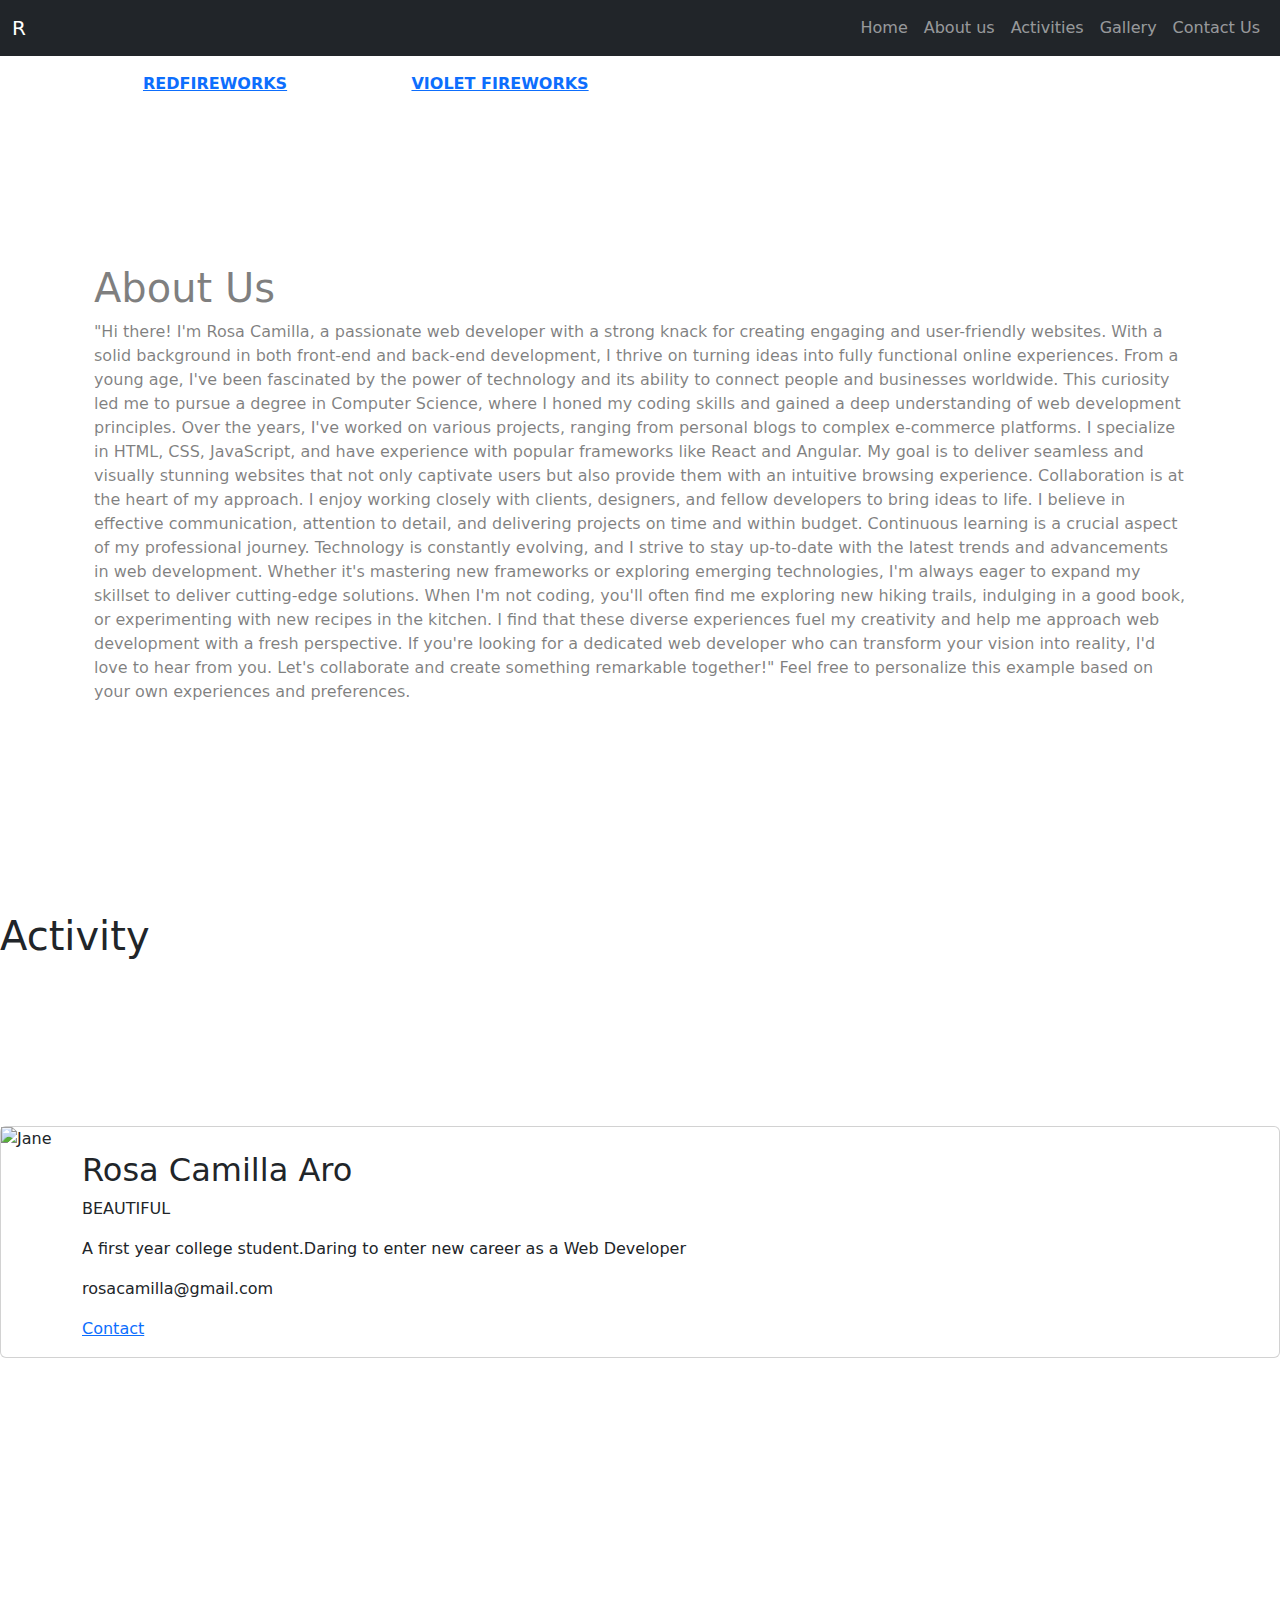
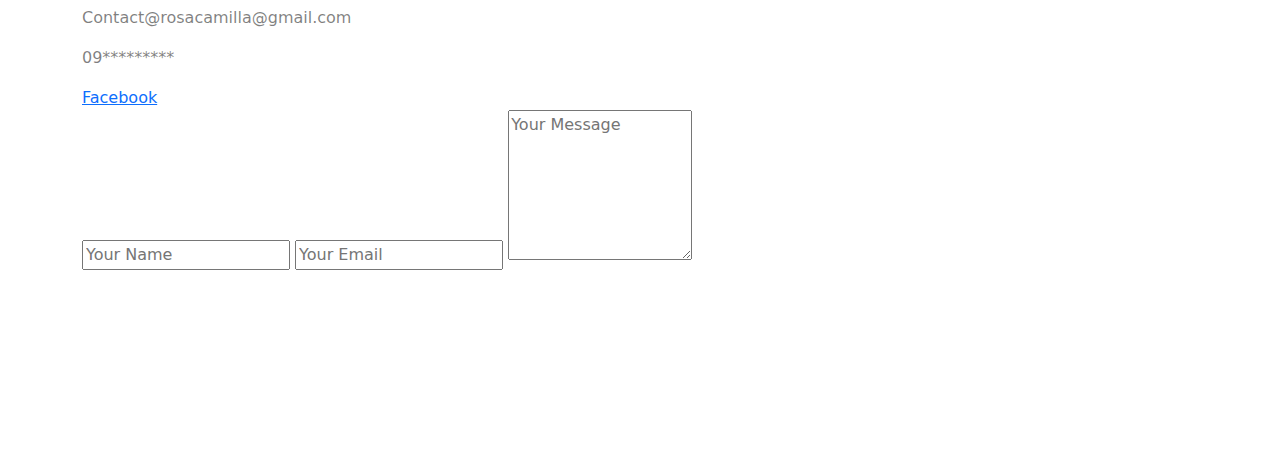
==== index.html @ c8de0c0f "Add files via upload" ====
<!DOCTYPE html>
<html lang="en">
<head>
    <meta charset="UTF-8">
    <meta http-equiv="X-UA-Compatible" content="IE=edge">
    <meta name="viewport" content="width=device-width, initial-scale=1.0">
<link href="https://cdn.jsdelivr.net/npm/bootstrap@5.2.3/dist/css/bootstrap.min.css" rel="stylesheet">
<script src="https://kit.fontawesome.com/bfcf3c09a3.js" crossorigin="anonymous"></script></head>
<link rel="stylesheet" href="index.css">

    <title>Document</title>
</head>
                            <!--NAV START-->
<body>
    <nav class="navbar navbar-expand-sm bg-dark navbar-dark fixed-top">
        <div class="container-fluid">
          <a class="navbar-brand" href="#home">R</a>
          <button class="navbar-toggler" type="button" data-bs-toggle="collapse" data-bs-target="#collapsibleNavbar">
            <span class="navbar-toggler-icon"></span>
          </button>
          <div class="collapse navbar-collapse justify-content-end" id="collapsibleNavbar">
            <ul class="navbar-nav text-end">
              <li class="nav-item">
                <a class="nav-link" href="#home">Home</a>
              </li>
              <li class="nav-item">
                <a class="nav-link" href="#about">About us</a>
              </li>
              <li class="nav-item">
                <a class="nav-link" href="#activity">Activities</a>
              </li>
              <li class="nav-item">
                <a class="nav-link" href="#gallery">Gallery</a>
              </li>
              <li class="nav-item">
                <a class="nav-link" href="#contact">Contact Us</a>
              </li>
            </ul>
          </div>
        </div>
      </nav>
  

 
                            <!--NAV END-->

                   <!--CAROUUSEL START -->
<div id="demo" class="carousel slide" data-bs-ride="carousel">
                   <!--CAROUSEL END-->

                         <!--INDICATORS DOTS START-->
    <div class="carousel-indicators">
      <button type="button" data-bs-target="#demo" data-bs-slide-to="0" class="active"></button>
      <button type="button" data-bs-target="#demo" data-bs-slide-to="1"></button>
    </div>  
                         <!--INDICATOR DOTS END-->

                          <!--THE SLIDESHOW/CAROUSEL START-->
  <div id="home">
    <div class="carousel-inner">
      <div class="carousel-item active">
        <img src="images/fire.gif" alt="Los Angeles" class="d-block w-100">
        <div class="carousel-caption text-white">
          <h1>Fireworks</h1>
          <p>Fireworks and firecrackers will be set off to scare away evil spirits and to signal the start of a safe and prosperous new year. Red is considered the colour of luck.</p>
        </div>
      </div>
      <div class="carousel-item">
        <img src="images/works.gif" alt="Chicago" class="d-block w-100">
        <div class="carousel-caption text-white">
          <h1>Violet fireworks</h1>
          <p>fireworks are typically produced by use of a mixture of strontium (red) and copper (blue) compounds. The metal salts are packed into small pea- to plum-sized pellets called “stars” or “pyrotechnic stars.” After a firework is ignited, a lift charge propels it into the sky.</p>
        </div>
      </div>   
    </div>
  </div>  
                         <!--THE SLIDESHOW/CAROUSEL END-->

                                     <!-- LEFT AND RIGHT CONTROLS START -->
    <button class="carousel-control-prev" type="button" data-bs-target="#demo" data-bs-slide="prev">
      <span class="carousel-control-prev-icon"></span>
    </button>
    <button class="carousel-control-next" type="button" data-bs-target="#demo" data-bs-slide="next">
      <span class="carousel-control-next-icon"></span>
    </button>
                                     <!--LEFT AND RIGHT CONTROLS/ICONS END-->
  </div>
    <div class="container mt-5">
        <div class="row">
            <div class="col-lg-3 col-6 text-center text-dark">
                <div class="tourist">
                    <img src="images/e.jpg" alt="" class="grow">
                    <a target="_blank" class="sd">
                      <strong>REDFIREWORKS</strong>
                    </a>
                </div>
            </div>
            <div class="col-lg-3 col-6 text-center text-dark">
                <div class="tourist">
                    <img src="images/q.jpg" alt="" class="grow">
                    <a target="_blank"class="sd">
                      <strong>VIOLET FIREWORKS</strong>
                    </a>
        </div>
    </div><br><br><br><br><br><br><br><br>
                                              <!--ABOUT US START-->
   <div class="container-fluid"></div>
<div id="about">
<div class="container text-black-50">      
    <div class="row">      
     <div class="about-col-1">       
      </div>
        <div class="about-col-2">
          <h1 class="sub-title text-black-50">About Us</h1>
          <p>"Hi there! I'm Rosa Camilla, a passionate web developer with a strong knack for creating engaging and user-friendly websites. With a solid background in both front-end and back-end development, I thrive on turning ideas into fully functional online experiences.

            From a young age, I've been fascinated by the power of technology and its ability to connect people and businesses worldwide. This curiosity led me to pursue a degree in Computer Science, where I honed my coding skills and gained a deep understanding of web development principles.
            
            Over the years, I've worked on various projects, ranging from personal blogs to complex e-commerce platforms. I specialize in HTML, CSS, JavaScript, and have experience with popular frameworks like React and Angular. My goal is to deliver seamless and visually stunning websites that not only captivate users but also provide them with an intuitive browsing experience.
            
            Collaboration is at the heart of my approach. I enjoy working closely with clients, designers, and fellow developers to bring ideas to life. I believe in effective communication, attention to detail, and delivering projects on time and within budget.
            
            Continuous learning is a crucial aspect of my professional journey. Technology is constantly evolving, and I strive to stay up-to-date with the latest trends and advancements in web development. Whether it's mastering new frameworks or exploring emerging technologies, I'm always eager to expand my skillset to deliver cutting-edge solutions.
            
            When I'm not coding, you'll often find me exploring new hiking trails, indulging in a good book, or experimenting with new recipes in the kitchen. I find that these diverse experiences fuel my creativity and help me approach web development with a fresh perspective.
            
            If you're looking for a dedicated web developer who can transform your vision into reality, I'd love to hear from you. Let's collaborate and create something remarkable together!"
            
            Feel free to personalize this example based on your own experiences and preferences.
          </p>
        </div>
      </div>
    </div>
</div>
</div>
   </div><br><br><br><br><br><br><br><br>
                                               <!--ABOUT US END-->

                                                         <!--ACTIVITIES START-->
                                                         
<div id="activity">
    <h1 class="sub-title">Activity</h1>
    <a href="periodic.html"target="_blank" button class="btn btn2 text-white">Periodic Table</a>
    <a href="survey.html"target="_blank" button class="btn btn2 text-white">Survey Form</a>
    <a href="responsivelayout.html"target="_blank" button class="btn btn2 text-white">Responsivelayout</a>
  </div><br><br><br><br><br>
</div>
                  <!--ACTIVIES END-->



                   <!--GAllery-->
      <div id="gallery">    
         <div class="row">
              <div class="column">
               <div class="card">
                    <img src="images/rosa.jpg" alt="Jane" style="width:100%">
                          <div class="container">
                          <h2 class="wababet">Rosa Camilla Aro</h2>
                               <p class="title">BEAUTIFUL</p>
                                  <p class="wababet">A first year college student.Daring to enter new career as a Web Developer</p>
                              <p class="wababet">rosacamilla@gmail.com</p>
                             <p><a href="https://blank.page/" target="_blank" utton class="button">Contact</a></p>
           </div>
         </div>
      </div>
          
      </div><br><br><br><br><br><br><br><br>
                                                <!--GAllery end-->

                                 <!--CONTACT US START-->
   <div id="contact">
       <div class="Contact us">
        <div class="container text-white ">
          <div class="row">
            <div class="contact-left">
              <h1 class="sub-title">Contact Us</h1>
              <p class="text-black-50"><i class="fa-solid fa-paper-plane"></i>Contact@rosacamilla@gmail.com</p>
              <p class="text-black-50"><i class="fa-solid fa-square-phone"></i>09*********</p>
              <a href="https://www.facebook.com/camel.aro.7" target="_blank"><i class="fa-brands fa-facebook"></i>Facebook</a>
                <a href="https://www.facebook.com/" target="_blank"><i class="fa-brands fa-facebook"></i></a>
                <a href="https://twitter.com/i/flow/login" target="_blank"><i class="fa-brands fa-twitter-square"></i></a>
                <a href="https://www.instagram.com/" target="_blank"><i class="fa-brands fa-instagram"></i></a>
                <a href="https://www.linkedin.com/login" target="_blank"><i class="fa-brands fa-linkedin"></i></a>
              </div>
            </div>
            <div class="contact-right">
              <form >
                <input type="text" name="Name" placeholder="Your Name" required>
                <input type="email" name="Email" placeholder="Your Email" required>
                <textarea name="Message"  rows="6" placeholder="Your Message"></textarea>
                <button type="Submit" class="btn btn2 text-white">Submit</button>
              </form>
            </div>
          </div>
        </div><br><br><br><br>
      </div><br><br><br><br>
                                  <!--COTANCT US END-->

          
  


      <script>
        var tablinks = document.getElementsByClassName("tab-links");
        var tabcontents = document.getElementsByClassName("tab-contents");  
        function opentab(tabname){      
           for(tablink of tablinks){
               tablink.classList.remove("active-link");
           } 
           for(tabcontent of tabcontents){
               tabcontent.classList.remove("active-tab");
           } 
           event.currentTarget.classList.add("active-link");
           document.getElementById(tabname).classList.add("active-tab");
        }
      </script>
   





    <script>
       var sidemenu = document.getElementById("sidemenu");
   
       function openmenu(){
         sidemenu.style.right = "0";
       }
       
       function closemenu(){
         sidemenu.style.right = "-200px";
       }
    </script>

    
    <script src="https://cdn.jsdelivr.net/npm/bootstrap@5.2.3/dist/js/bootstrap.bundle.min.js"></script>
</body>
</html>
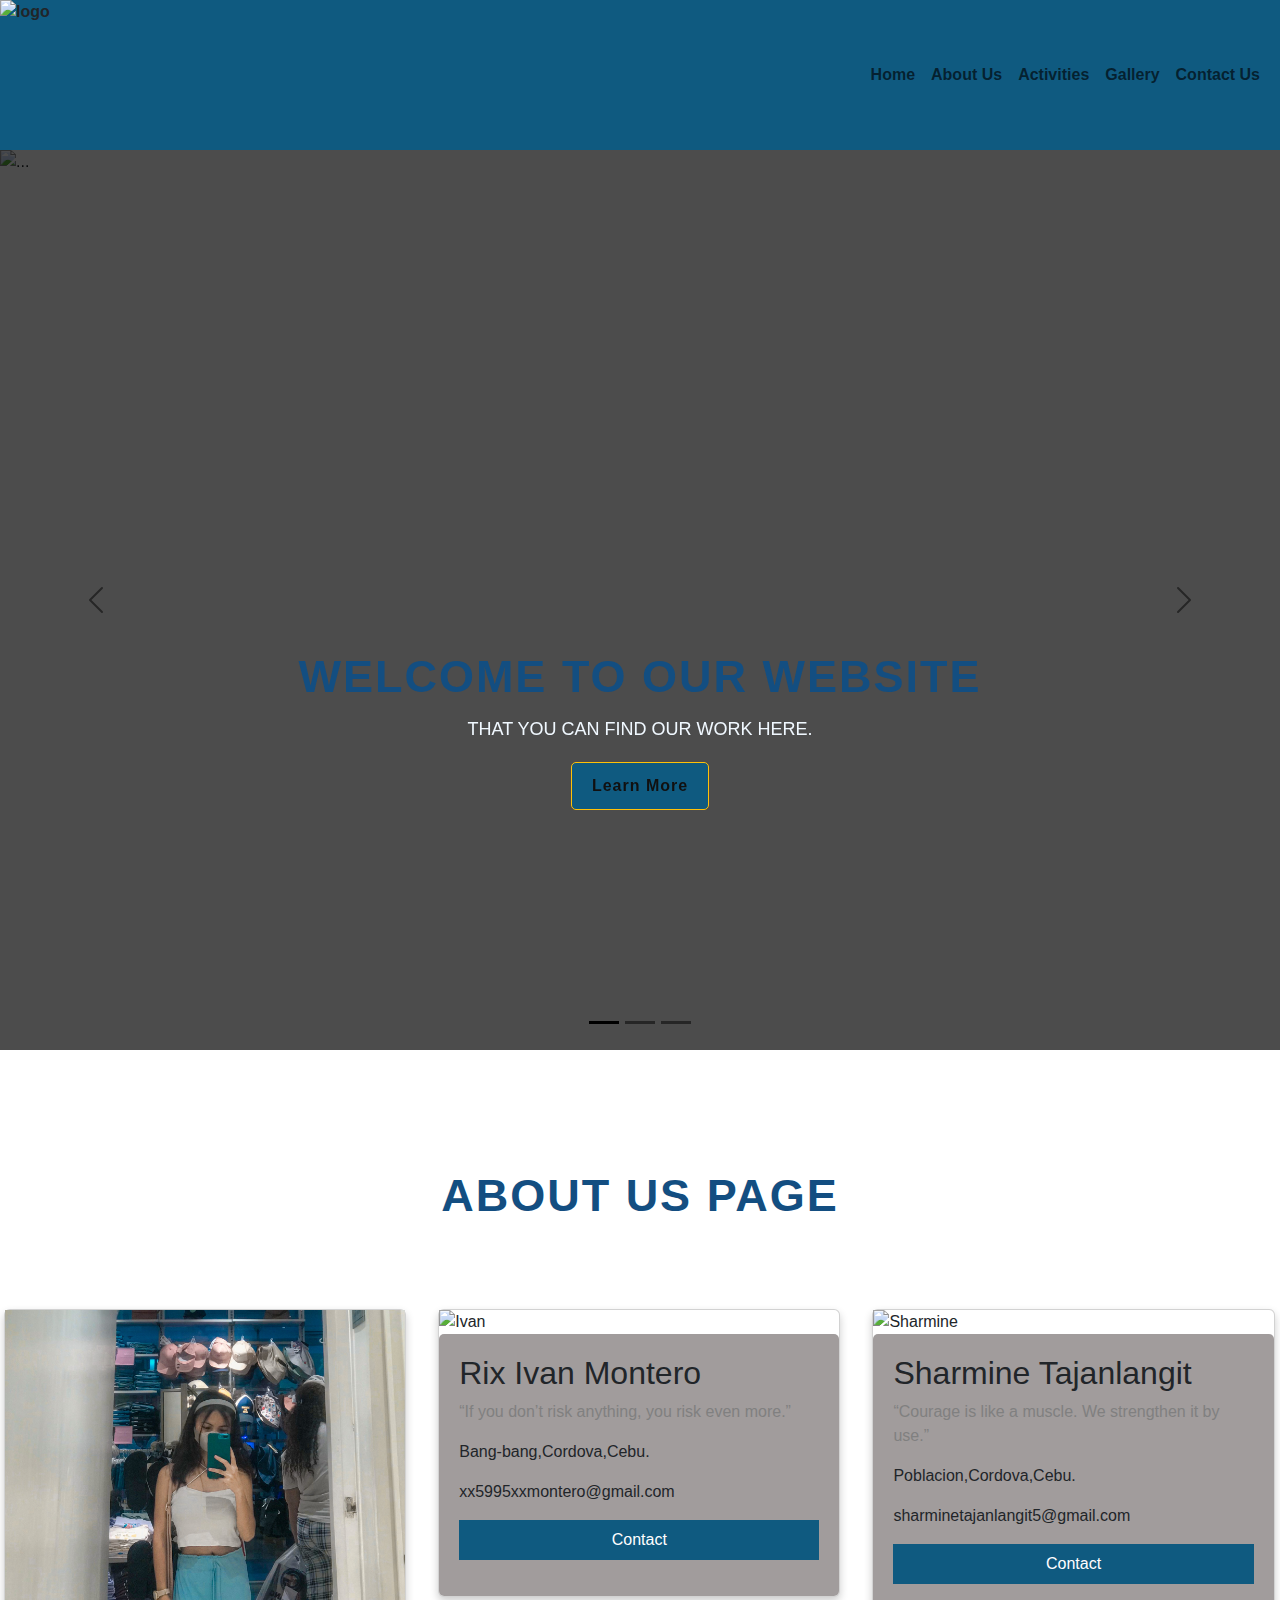
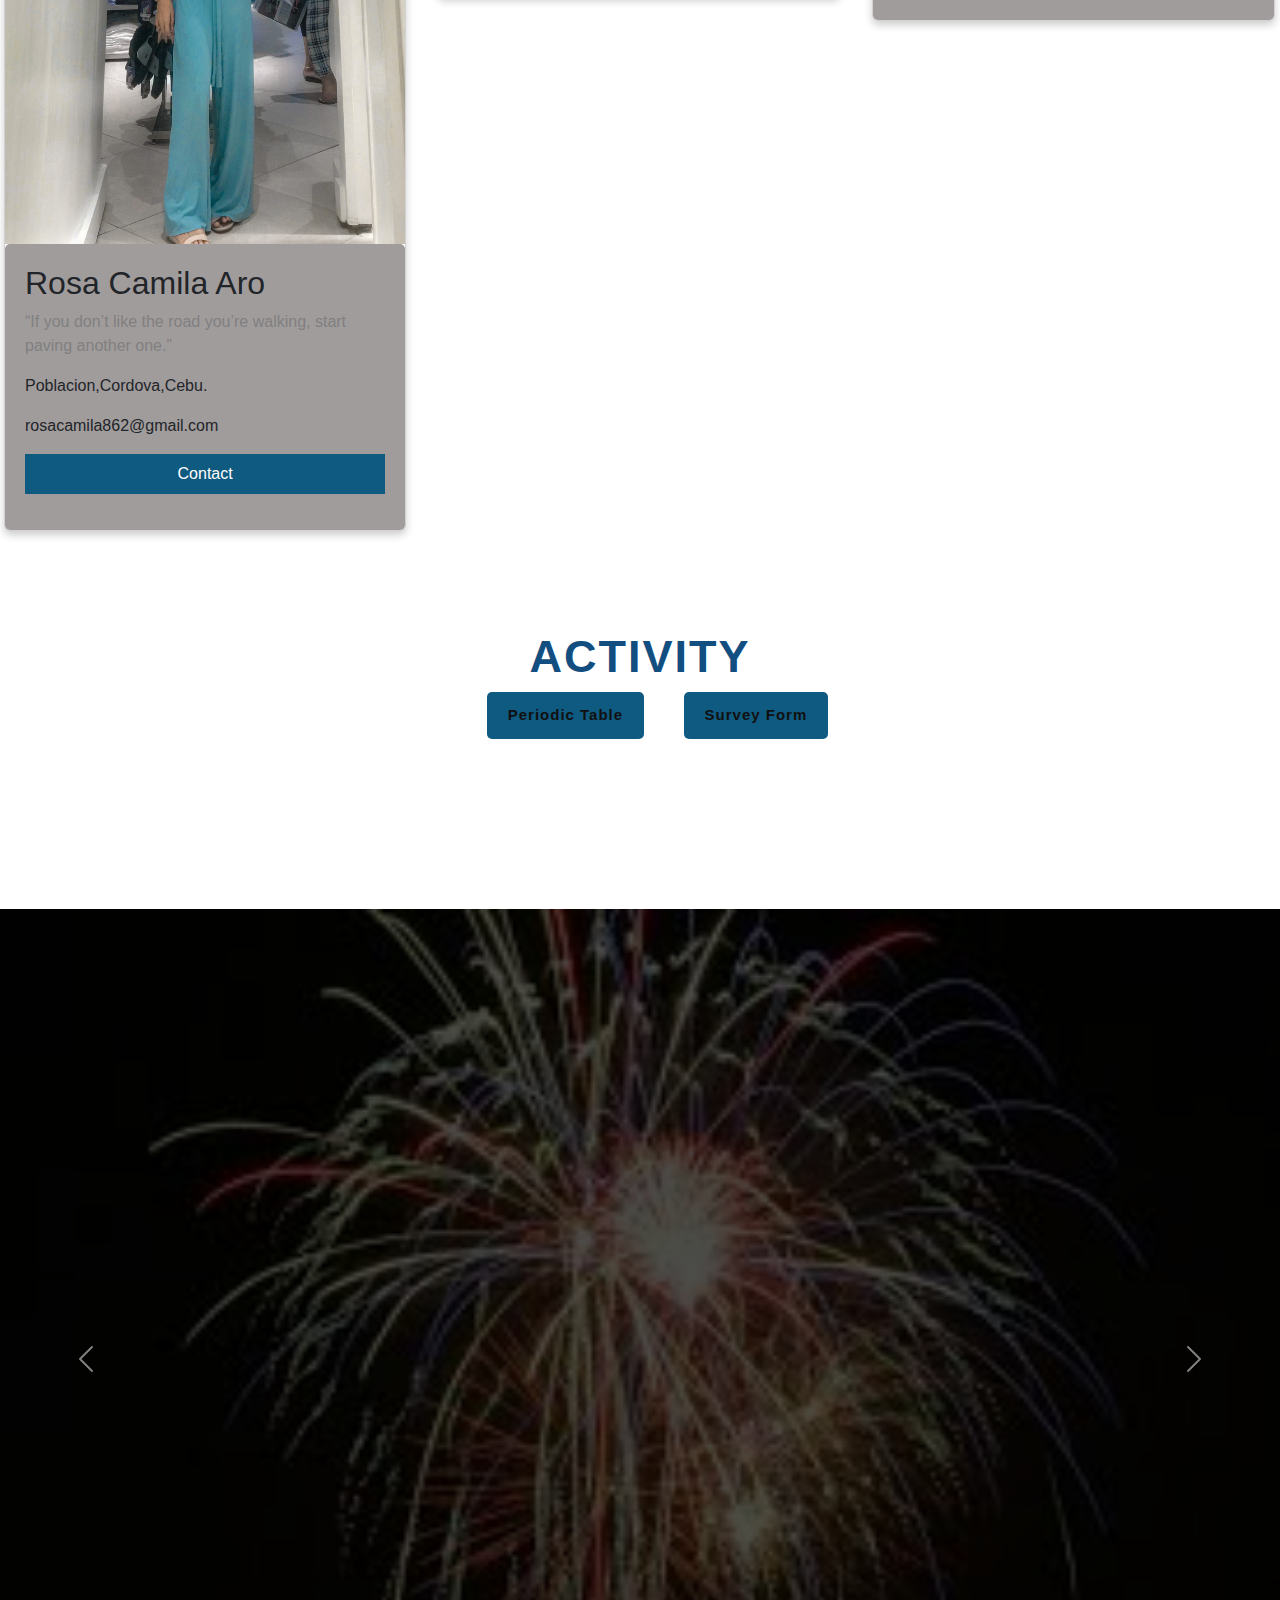
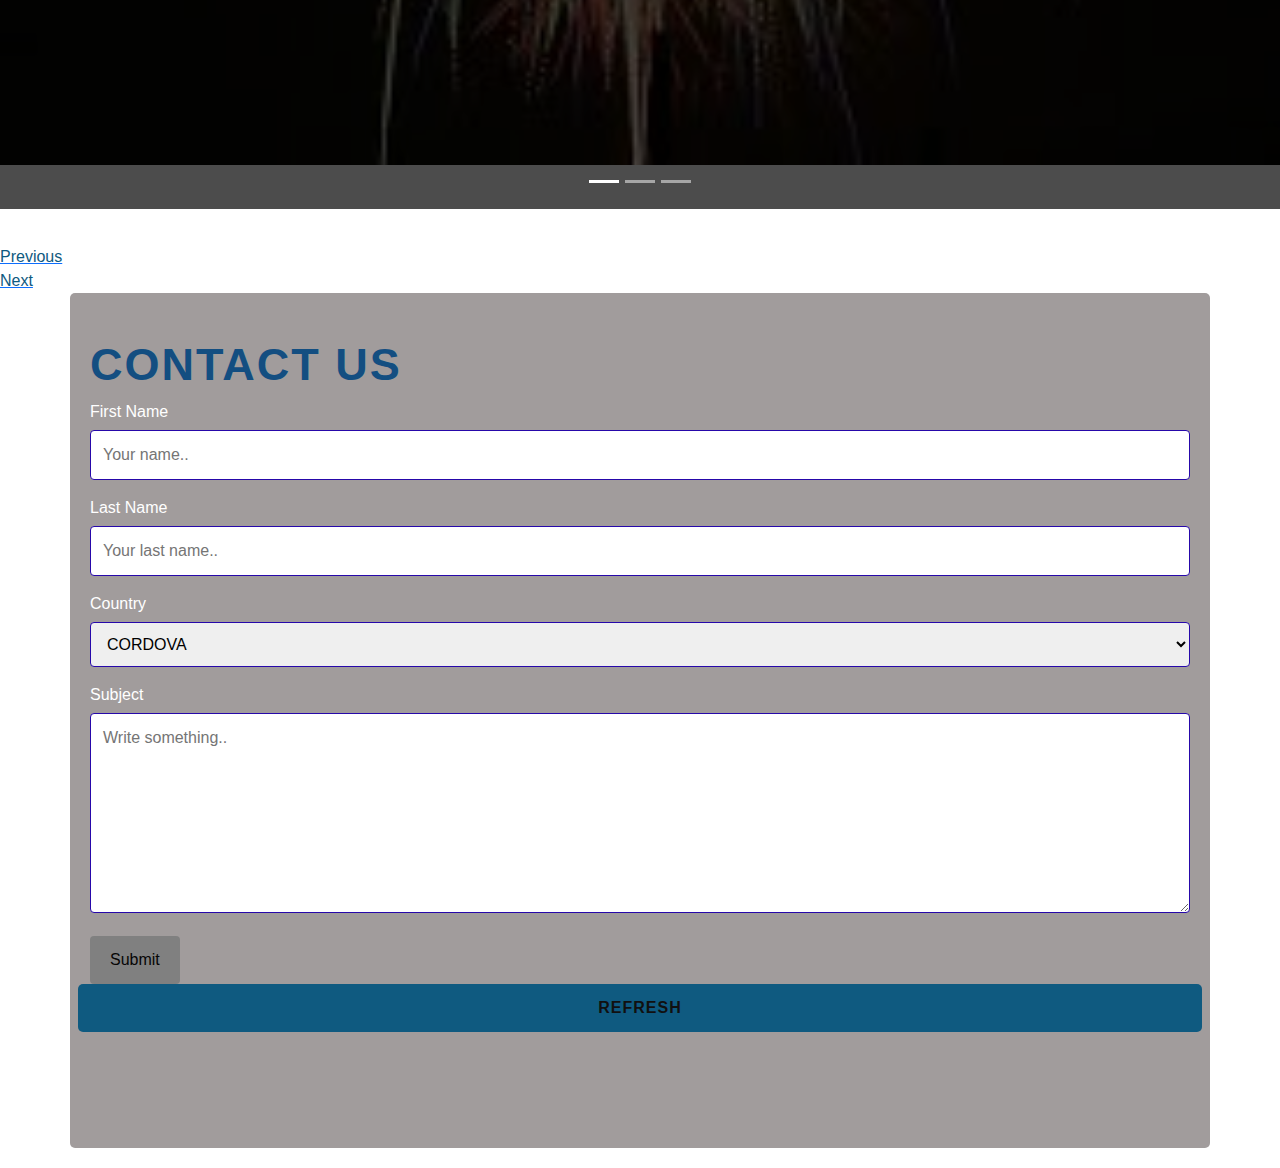
==== commit c28b12f4: "Add files via upload" ====
--- a/index.html
+++ b/index.html
@@ -1,239 +1,237 @@
 <!DOCTYPE html>
 <html lang="en">
 <head>
-    <meta charset="UTF-8">
-    <meta http-equiv="X-UA-Compatible" content="IE=edge">
-    <meta name="viewport" content="width=device-width, initial-scale=1.0">
-<link href="https://cdn.jsdelivr.net/npm/bootstrap@5.2.3/dist/css/bootstrap.min.css" rel="stylesheet">
-<script src="https://kit.fontawesome.com/bfcf3c09a3.js" crossorigin="anonymous"></script></head>
-<link rel="stylesheet" href="index.css">
-
-    <title>Document</title>
-</head>
-                            <!--NAV START-->
+  <title>RixzShaRosa</title>
+  <meta charset="utf-8">
+  <meta name="viewport" content="width=device-width, initial-scale=1">
+  <link href="https://cdn.jsdelivr.net/npm/bootstrap@5.2.3/dist/css/bootstrap.min.css" rel="stylesheet">
+  <link rel="stylesheet" href="index.css">
+</head> 
 <body>
-    <nav class="navbar navbar-expand-sm bg-dark navbar-dark fixed-top">
-        <div class="container-fluid">
-          <a class="navbar-brand" href="#home">R</a>
-          <button class="navbar-toggler" type="button" data-bs-toggle="collapse" data-bs-target="#collapsibleNavbar">
-            <span class="navbar-toggler-icon"></span>
-          </button>
-          <div class="collapse navbar-collapse justify-content-end" id="collapsibleNavbar">
-            <ul class="navbar-nav text-end">
-              <li class="nav-item">
-                <a class="nav-link" href="#home">Home</a>
-              </li>
-              <li class="nav-item">
-                <a class="nav-link" href="#about">About us</a>
-              </li>
-              <li class="nav-item">
-                <a class="nav-link" href="#activity">Activities</a>
-              </li>
-              <li class="nav-item">
-                <a class="nav-link" href="#gallery">Gallery</a>
-              </li>
-              <li class="nav-item">
-                <a class="nav-link" href="#contact">Contact Us</a>
-              </li>
-            </ul>
-          </div>
-        </div>
-      </nav>
-  
-
- 
-                            <!--NAV END-->
-
+     <!--NAV START-->
+<nav class="navbar navbar-expand-lg navbar-light bg sticky-top" >
+  <img src="images/rsr.png" class="logo" alt="logo" width="304" height="150"> 
+    <div class="container-fluid">
+      <a class="navbar-brand" href="#"></a>
+      <button class="navbar-toggler" type="button" data-bs-toggle="collapse" data-bs-target="#collapsibleNavbar">
+        <span class="navbar-toggler-icon"></span>
+      </button>
+      <div class="collapse navbar-collapse justify-content-end" id="collapsibleNavbar">
+        <ul class="navbar-nav text-end">
+          <li class="nav-item">
+            <a class="nav-link" href="#home">Home</a>
+          </li>
+          <li class="nav-item">
+            <a class="nav-link" href="#aboutus">About Us</a>
+          </li>
+          <li class="nav-item">
+            <a class="nav-link" href="#activities">Activities</a>
+          </li>
+          <li class="nav-item">
+            <a class="nav-link" href="#gallery">Gallery</a>
+          </li>
+          <li class="nav-item">
+            <a class="nav-link" href="#contactus">Contact Us</a>
+          </li>
+        </ul>
+      </div>
+    </div>
+  </nav>
+          <!--NAV END-->
+
+          
                    <!--CAROUUSEL START -->
 <div id="demo" class="carousel slide" data-bs-ride="carousel">
-                   <!--CAROUSEL END-->
-
-                         <!--INDICATORS DOTS START-->
-    <div class="carousel-indicators">
-      <button type="button" data-bs-target="#demo" data-bs-slide-to="0" class="active"></button>
-      <button type="button" data-bs-target="#demo" data-bs-slide-to="1"></button>
-    </div>  
-                         <!--INDICATOR DOTS END-->
-
-                          <!--THE SLIDESHOW/CAROUSEL START-->
-  <div id="home">
-    <div class="carousel-inner">
-      <div class="carousel-item active">
-        <img src="images/fire.gif" alt="Los Angeles" class="d-block w-100">
-        <div class="carousel-caption text-white">
-          <h1>Fireworks</h1>
-          <p>Fireworks and firecrackers will be set off to scare away evil spirits and to signal the start of a safe and prosperous new year. Red is considered the colour of luck.</p>
+  <!--CAROUSEL END-->
+  
+                   <!--CAROUUSEL START -->
+<div id="demo" class="carousel slide" data-bs-ride="carousel">
+  <!--CAROUSEL END-->
+
+        <!--INDICATORS DOTS START-->
+<div class="carousel-indicators">
+<button type="button" data-bs-target="#demo" data-bs-slide-to="0" class="active"></button>
+<button type="button" data-bs-target="#demo" data-bs-slide-to="1"></button>
+<button type="button" data-bs-target="#demo" data-bs-slide-to="2"></button>
+<button type="button" data-bs-target="#demo" data-bs-slide-to="3"></button>
+</div>  
+        <!--INDICATOR DOTS END-->
+
+
+ <!--ABOUT START -->
+
+<section class="#home" id="home">
+    <div id="carouselExampleDark" class="carousel carousel-dark slide">
+        <div class="carousel-indicators">
+          <button type="button" data-bs-target="#carouselExampleDark" data-bs-slide-to="0" class="active" aria-current="true" aria-label="Slide 1"></button>
+          <button type="button" data-bs-target="#carouselExampleDark" data-bs-slide-to="1" aria-label="Slide 2"></button>
+          <button type="button" data-bs-target="#carouselExampleDark" data-bs-slide-to="2" aria-label="Slide 3"></button>
         </div>
-      </div>
-      <div class="carousel-item">
-        <img src="images/works.gif" alt="Chicago" class="d-block w-100">
-        <div class="carousel-caption text-white">
-          <h1>Violet fireworks</h1>
-          <p>fireworks are typically produced by use of a mixture of strontium (red) and copper (blue) compounds. The metal salts are packed into small pea- to plum-sized pellets called “stars” or “pyrotechnic stars.” After a firework is ignited, a lift charge propels it into the sky.</p>
+        <div class="carousel-inner">
+          <div class="carousel-item active" data-bs-interval="10000">
+            <img src="images/g.jpg" class="d-block w-100" alt="...">
+            <div class="carousel-caption">
+              
+              <h1>WELCOME TO OUR WEBSITE</h1>
+              <p>THAT YOU CAN FIND OUR WORK HERE.</p>
+              <p><a href="#" class="btn btn-warning mt-3">Learn More</a></p>
+           
         </div>
-      </div>   
-    </div>
-  </div>  
-                         <!--THE SLIDESHOW/CAROUSEL END-->
-
-                                     <!-- LEFT AND RIGHT CONTROLS START -->
-    <button class="carousel-control-prev" type="button" data-bs-target="#demo" data-bs-slide="prev">
-      <span class="carousel-control-prev-icon"></span>
-    </button>
-    <button class="carousel-control-next" type="button" data-bs-target="#demo" data-bs-slide="next">
-      <span class="carousel-control-next-icon"></span>
-    </button>
-                                     <!--LEFT AND RIGHT CONTROLS/ICONS END-->
+        <button class="carousel-control-prev" type="button" data-bs-target="#carouselExampleDark" data-bs-slide="prev">
+          <span class="carousel-control-prev-icon" aria-hidden="true"></span>
+          <span class="visually-hidden">Previous</span>
+        </button>
+        <button class="carousel-control-next" type="button" data-bs-target="#carouselExampleDark" data-bs-slide="next">
+          <span class="carousel-control-next-icon" aria-hidden="true"></span>
+          <span class="visually-hidden">Next</span>
+        </button>
+      </div>
+</section>
+<br>
+<section class="aboutus" id="aboutus">
+	
+		<h1>About Us Page</h1>
+		
+	  </div>
+	  
+	  
+	  <div class="row">
+		<div class="column">
+		  <div class="card">
+			<img src="images/rosa.jpg" alt="Rosa" style="width:100%">
+			<div class="container">
+			  <h2>Rosa Camila Aro</h2>
+			  <p class="title">“If you don’t like the road you’re walking, start paving another one.”</p>
+			  <p>Poblacion,Cordova,Cebu.</p>
+			  <p>rosacamila862@gmail.com</p>
+			  <p><button class="button">Contact</button></p>
+			</div>
+		  </div>
+		</div>
+	  
+		<div class="column">
+		  <div class="card">
+			<img src="images/rix.jpg" alt="Ivan" style="width:100%">
+			<div class="container">
+			  <h2>Rix Ivan Montero</h2>
+			  <p class="title">“If you don’t risk anything, you risk even more.”</p>
+        <p>Bang-bang,Cordova,Cebu.</p>
+			  <p>xx5995xxmontero@gmail.com</p>
+			  <p><button class="button">Contact</button></p>
+			</div>
+		  </div>
+		</div>
+	  
+		<div class="column">
+		  <div class="card">
+			<img src="images/sharmine.jpg" alt="Sharmine" style="width:100%">
+			<div class="container">
+			  <h2>Sharmine Tajanlangit</h2>
+			  <p class="title"> “Courage is like a muscle. We strengthen it by use.”</p>
+        <p>Poblacion,Cordova,Cebu.</p>
+			  <p>sharminetajanlangit5@gmail.com</p>
+			  <p><button class="button">Contact</button></p>
+      </div>
+      <section></div><br><br><br><br><br>
+      </div>
+  <!--ABOUT END-->
+
+
+              <!--ACTIVITIES START-->
+ 
+  <div id="activities">
+  <section class="aboutus" >
+  <div class="container-fluid">
+  <h1 class="sub-title">Activity</h1>
+  <a href="periodic.html"target="_blank" button class="btn btn2">Periodic Table</a>
+  <a href="survey.html"target="_blank" button class="btn btn2">Survey Form</a>
+  
+</div><br><br><br><br><br>
+</div>
+                <!--ACTIVIES END-->
+
+           <!--GALLERY START-->
+           <div id="gallery">    
+            <div class="row">
+              <div id="myCarousel" class="carousel slide" data-ride="carousel">
+              <!-- Indicators/dots -->
+  <div class="carousel-indicators">
+    <button type="button" data-bs-target="#demo" data-bs-slide-to="0" class="active"></button>
+    <button type="button" data-bs-target="#demo" data-bs-slide-to="1"></button>
+    <button type="button" data-bs-target="#demo" data-bs-slide-to="2"></button>
   </div>
-    <div class="container mt-5">
-        <div class="row">
-            <div class="col-lg-3 col-6 text-center text-dark">
-                <div class="tourist">
-                    <img src="images/e.jpg" alt="" class="grow">
-                    <a target="_blank" class="sd">
-                      <strong>REDFIREWORKS</strong>
-                    </a>
-                </div>
-            </div>
-            <div class="col-lg-3 col-6 text-center text-dark">
-                <div class="tourist">
-                    <img src="images/q.jpg" alt="" class="grow">
-                    <a target="_blank"class="sd">
-                      <strong>VIOLET FIREWORKS</strong>
-                    </a>
-        </div>
-    </div><br><br><br><br><br><br><br><br>
-                                              <!--ABOUT US START-->
-   <div class="container-fluid"></div>
-<div id="about">
-<div class="container text-black-50">      
-    <div class="row">      
-     <div class="about-col-1">       
-      </div>
-        <div class="about-col-2">
-          <h1 class="sub-title text-black-50">About Us</h1>
-          <p>"Hi there! I'm Rosa Camilla, a passionate web developer with a strong knack for creating engaging and user-friendly websites. With a solid background in both front-end and back-end development, I thrive on turning ideas into fully functional online experiences.
-
-            From a young age, I've been fascinated by the power of technology and its ability to connect people and businesses worldwide. This curiosity led me to pursue a degree in Computer Science, where I honed my coding skills and gained a deep understanding of web development principles.
-            
-            Over the years, I've worked on various projects, ranging from personal blogs to complex e-commerce platforms. I specialize in HTML, CSS, JavaScript, and have experience with popular frameworks like React and Angular. My goal is to deliver seamless and visually stunning websites that not only captivate users but also provide them with an intuitive browsing experience.
-            
-            Collaboration is at the heart of my approach. I enjoy working closely with clients, designers, and fellow developers to bring ideas to life. I believe in effective communication, attention to detail, and delivering projects on time and within budget.
-            
-            Continuous learning is a crucial aspect of my professional journey. Technology is constantly evolving, and I strive to stay up-to-date with the latest trends and advancements in web development. Whether it's mastering new frameworks or exploring emerging technologies, I'm always eager to expand my skillset to deliver cutting-edge solutions.
-            
-            When I'm not coding, you'll often find me exploring new hiking trails, indulging in a good book, or experimenting with new recipes in the kitchen. I find that these diverse experiences fuel my creativity and help me approach web development with a fresh perspective.
-            
-            If you're looking for a dedicated web developer who can transform your vision into reality, I'd love to hear from you. Let's collaborate and create something remarkable together!"
-            
-            Feel free to personalize this example based on your own experiences and preferences.
-          </p>
-        </div>
-      </div>
-    </div>
+  
+  <!-- The slideshow/carousel -->
+  <div class="carousel-inner">
+    <div class="carousel-item active">
+      <img src="images/r.jpg" alt="rosa" class="d-block" style="width:100%">
+    </div>
+    <div class="carousel-item">
+      <img src="images/rix.jpg" alt="Chicago" class="d-block" style="width:100%">
+    </div>
+    <div class="carousel-item">
+      <img src="images/s.jpg" alt="New York" class="d-block" style="width:100%">
+    </div>
+  </div>
+  
+  <!-- Left and right controls/icons -->
+  <button class="carousel-control-prev" type="button" data-bs-target="#demo" data-bs-slide="prev">
+    <span class="carousel-control-prev-icon"></span>
+  </button>
+  <button class="carousel-control-next" type="button" data-bs-target="#demo" data-bs-slide="next">
+    <span class="carousel-control-next-icon"></span>
+  </button>
 </div>
+
+<div class="container-fluid mt-3">
 </div>
-   </div><br><br><br><br><br><br><br><br>
-                                               <!--ABOUT US END-->
-
-                                                         <!--ACTIVITIES START-->
-                                                         
-<div id="activity">
-    <h1 class="sub-title">Activity</h1>
-    <a href="periodic.html"target="_blank" button class="btn btn2 text-white">Periodic Table</a>
-    <a href="survey.html"target="_blank" button class="btn btn2 text-white">Survey Form</a>
-    <a href="responsivelayout.html"target="_blank" button class="btn btn2 text-white">Responsivelayout</a>
-  </div><br><br><br><br><br>
-</div>
-                  <!--ACTIVIES END-->
-
-
-
-                   <!--GAllery-->
-      <div id="gallery">    
-         <div class="row">
-              <div class="column">
-               <div class="card">
-                    <img src="images/rosa.jpg" alt="Jane" style="width:100%">
-                          <div class="container">
-                          <h2 class="wababet">Rosa Camilla Aro</h2>
-                               <p class="title">BEAUTIFUL</p>
-                                  <p class="wababet">A first year college student.Daring to enter new career as a Web Developer</p>
-                              <p class="wababet">rosacamilla@gmail.com</p>
-                             <p><a href="https://blank.page/" target="_blank" utton class="button">Contact</a></p>
-           </div>
-         </div>
-      </div>
-          
-      </div><br><br><br><br><br><br><br><br>
-                                                <!--GAllery end-->
-
-                                 <!--CONTACT US START-->
-   <div id="contact">
-       <div class="Contact us">
-        <div class="container text-white ">
-          <div class="row">
-            <div class="contact-left">
-              <h1 class="sub-title">Contact Us</h1>
-              <p class="text-black-50"><i class="fa-solid fa-paper-plane"></i>Contact@rosacamilla@gmail.com</p>
-              <p class="text-black-50"><i class="fa-solid fa-square-phone"></i>09*********</p>
-              <a href="https://www.facebook.com/camel.aro.7" target="_blank"><i class="fa-brands fa-facebook"></i>Facebook</a>
-                <a href="https://www.facebook.com/" target="_blank"><i class="fa-brands fa-facebook"></i></a>
-                <a href="https://twitter.com/i/flow/login" target="_blank"><i class="fa-brands fa-twitter-square"></i></a>
-                <a href="https://www.instagram.com/" target="_blank"><i class="fa-brands fa-instagram"></i></a>
-                <a href="https://www.linkedin.com/login" target="_blank"><i class="fa-brands fa-linkedin"></i></a>
+                <!-- Left and right controls -->
+                <a class="left carousel-control" href="#myCarousel" data-slide="prev">
+                  <span class="glyphicon glyphicon-chevron-left"></span>
+                  <span class="sr-only">Previous</span>
+                </a>
+                <a class="right carousel-control" href="#myCarousel" data-slide="next">
+                  <span class="glyphicon glyphicon-chevron-right"></span>
+                  <span class="sr-only">Next</span>
+                </a>
               </div>
             </div>
-            <div class="contact-right">
-              <form >
-                <input type="text" name="Name" placeholder="Your Name" required>
-                <input type="email" name="Email" placeholder="Your Email" required>
-                <textarea name="Message"  rows="6" placeholder="Your Message"></textarea>
-                <button type="Submit" class="btn btn2 text-white">Submit</button>
-              </form>
-            </div>
-          </div>
+                                                   <!--GALLERY END-->
+
+
+                   <!--CONTACT US START-->
+                   
+  <div id="contactus">
+     <section class="contact">
+     <div id="contact">
+      <div class="container text-white">
+        <div class="row">
+          <div class="contact-left">
+            <h1 class="sub-title">Contact Us</h1>
+            <label for="fname">First Name</label>
+            <input type="text" id="fname" name="firstname" placeholder="Your name..">
+        
+            <label for="lname">Last Name</label>
+            <input type="text" id="lname" name="lastname" placeholder="Your last name..">
+        
+            <label for="country">Country</label>
+            <select id="country" name="country">
+              <option value="cordova">CORDOVA</option>
+              <option value="lapu-lapu">LAPU-LAPU</option>
+              <option value="cebu">CEBU</option>
+            </select>
+        
+            <label for="subject">Subject</label>
+            <textarea id="subject" name="subject" placeholder="Write something.." style="height:200px"></textarea>
+        
+            <input type="submit" value="Submit">
+          </form>
         </div><br><br><br><br>
-      </div><br><br><br><br>
-                                  <!--COTANCT US END-->
-
-          
-  
-
-
-      <script>
-        var tablinks = document.getElementsByClassName("tab-links");
-        var tabcontents = document.getElementsByClassName("tab-contents");  
-        function opentab(tabname){      
-           for(tablink of tablinks){
-               tablink.classList.remove("active-link");
-           } 
-           for(tabcontent of tabcontents){
-               tabcontent.classList.remove("active-tab");
-           } 
-           event.currentTarget.classList.add("active-link");
-           document.getElementById(tabname).classList.add("active-tab");
-        }
-      </script>
-   
-
-
-
-
-
-    <script>
-       var sidemenu = document.getElementById("sidemenu");
-   
-       function openmenu(){
-         sidemenu.style.right = "0";
-       }
-       
-       function closemenu(){
-         sidemenu.style.right = "-200px";
-       }
-    </script>
-
-    
-    <script src="https://cdn.jsdelivr.net/npm/bootstrap@5.2.3/dist/js/bootstrap.bundle.min.js"></script>
-</body>
-</html>+        
+     <a href="#" class="btn">REFRESH</a>
+   </div><br><br><br><br>
+                               <!--COTANCT US END-->
+  
+<script src="https://cdn.jsdelivr.net/npm/bootstrap@5.2.3/dist/js/bootstrap.bundle.min.js"></script>
+ </body>
+  </html>--- a/index.css
+++ b/index.css
@@ -0,0 +1,354 @@
+*{
+    margin: 0;
+    padding: 0;
+    box-sizing: border-box;
+}
+.bg{
+    background-color:rgb(15, 90, 128);
+}
+.logo{
+    cursor: pointer;
+}
+
+:root{
+    --bg-color: rgb(255, 155, 61);
+    --second-bg-color:pink;
+    --text-color: #111010;
+    --second-color: #0f0f0f;
+    --min-color:rgb(15, 90, 128);
+    --big-font: 5rem;
+    --h2-font: 3rem;
+    --p-font: 1.1rem;
+}
+.home{
+    position: relative;
+    height: 100vh;
+    width: 100%;
+    background-image: url("https://media.giphy.com/media/v1.Y2lkPTc5MGI3NjExNzEwNjg3NWMwNDk0NWZhMDMxOGQ2M2Q0ZjNlY2YyYTQxOWNiOTU4MyZlcD12MV9pbnRlcm5hbF9naWZzX2dpZklkJmN0PWc/1oF1KAEYvmXBMo6uTS/giphy.gif");
+    background-size: cover;
+    background-position: center;
+    display: flex;
+    align-items: center;
+    justify-content: flex-start;
+}
+.slide{
+    margin-bottom: 20px;
+}
+span{
+    color: var(--min-color);
+}
+.one{
+    display: inline-block;
+    margin-right: 15px;
+    height: 32px;
+    padding: 0 15px;
+    line-height: 32px;
+    font-size: 20px;
+    font-weight: 500;
+    border-radius: 5px;
+    background: var(--min-color);
+    color: var(--text-color);
+}
+.two{
+    display: inline-block;
+    color: var(--second-color);
+    font-size: 20px;
+    font-weight: 500;
+}
+.home-text h1{
+    font-size: var(--big-font);
+    font-weight: 700;
+    color: var(--text-color);
+    line-height: 1.1;
+    margin: 0 0 8px;
+}
+.home-text h3{
+    color: var(--text-color);
+    margin: 0 0 35px;
+    font-size: 3rem;
+    font-weight: 700;
+    line-height: 1.1;
+}
+.home-text p{
+    color:var(--second-color);
+    font-size: var(--p-font);
+    line-height: 1.8;
+    margin-bottom: 40px;
+}
+.button{
+    display: inline-flex;
+    align-items: center;
+    justify-content: center;
+}
+.btn{
+    display: inline-block;
+    padding: 11px 20px;
+    background: var(--min-color);
+    border-radius: 5px;
+    color: var(--text-color);
+    font-size: 1rem;
+    letter-spacing: 1px;
+    font-weight: 600;
+    transition: all .45s ease;
+}
+.btn:hover{
+    transform: scale(0.9);
+}
+.btn2{
+    display: inline-flex;
+    align-items: center;
+    justify-content: center;
+    font-size: 15px;
+    font-weight: 600;
+    color: var(--text-color);
+    margin-left: 35px;
+}
+.btn2 span i{
+    height: 40px;
+    width: 40px;
+    background: var(--min-color);
+    color: var(--text-color);
+    display: flex;
+    align-items: center;
+    justify-content: center;
+    font-size: 35px;
+    border-radius: 50%;
+    margin-right: 15px;
+    transition: all .45s ease;
+}
+.btn2 span i:hover{
+    transform: scale(1.1) translateY(5px);
+}
+
+.navbar{
+    padding: 0;
+    font-weight: 700;
+}
+.navbar-toggler:focus{
+    box-shadow: none;
+}
+@media(max-width:786px){
+
+.ul-bg{
+    background-color: cadetblue;
+}
+}
+nav .nav-item a:hover{
+    color:rgb(134, 5, 134) !important;
+}
+.section-padding{
+    padding: 100px 0;
+}
+.carousel-item{
+    height: 100vh;
+    min-height: 300px;
+}
+.carousel-caption{
+    bottom: 220px;
+    z-index: 2;
+}
+.carousel-caption h5,h1{
+    font-size: 45px;
+    text-transform: uppercase;
+    font-weight: 900;
+    letter-spacing: 2px;
+    margin-top: 25px;
+    color: rgb(19, 78, 129);
+}
+.carousel-caption p{
+    width: 60%;
+    margin: auto;
+    font-size: 18px;
+    line-height: 1.9;
+    color: aliceblue;
+}
+.carousel-inner::before{
+    content: '';
+    position: absolute;
+    width: 100%;
+    height: 100%;
+    top: 0;
+    left: 0;
+    background: rgba(0,0,0,0.7);
+    z-index: 1;
+}
+.navbar nav a{
+    font-size: 15px;
+    text-transform: uppercase;
+    font-weight: 500;
+}
+.navbar-light .navbar-brand{
+    color: rgb(22, 24, 168);
+    font-size: 25px;
+    text-transform: uppercase;
+    font-weight: 700;
+    letter-spacing: 2px;
+}
+
+.navbar-light .navbar-brand:focus,
+.navbar-light .navbar-brand:hover{
+    color:black
+}
+.navbar-light .navbar-nav .navbar-link{
+    color: black;
+}
+.w-100{
+    height: 100vh;
+}
+.gallery .card-body i{
+    font-size: 50px;
+}
+.aboutus .card-body i{
+    font-size: 50px;
+}
+.gallery .card{
+    box-shadow: 50px 50px 40px rgba(0,0,0,0.15);
+    color: blue;
+}
+.aboutus .card{
+    box-shadow: gray;
+}
+@media only screen and (min-width:786px) and (max-width:991px){
+    .carousel-caption{
+        bottom: 370px;
+    }
+    .carousel-caption p{
+        width: 100%;
+    }
+    .card{
+        margin-bottom: 30px;
+    }
+    .img-area img{
+        width: 100%;
+    }
+    
+}
+@media only screen and (max-width:786px){
+    .navbar-nav{
+        text-align: center;
+    }
+    .carousel-caption{
+        bottom: 125px;
+    }
+    .carousel-caption h5,h1{
+        font-size: 17px;
+    }
+    .carousel-caption a{
+        padding: 10px 15px;
+    }
+    .carousel-caption p{
+        width: 100%;
+        line-height: 1.6;
+        font-size: 12px;
+    }
+
+}
+table {
+    border-collapse: collapse;
+}
+th, td {
+    border: 1px solid rgb(255, 255, 255);
+    padding: 8px;
+    text-align: center;
+    text-transform: uppercase;
+}
+body {
+    font-family: Arial, Helvetica, sans-serif;
+    margin: 0;
+  }
+  
+  html {
+    box-sizing: border-box;
+  }
+  
+  *, *:before, *:after {
+    box-sizing: inherit;
+  }
+  
+  .column {
+    float: left;
+    width: 33.3%;
+    margin-bottom: 16px;
+    padding: 0 8px;
+  }
+  
+  .card {
+    box-shadow: 0 4px 8px 0 rgba(0, 0, 0, 0.2);
+    margin: 8px;
+  }
+  
+  .aboutus {
+    padding: 50px;
+    text-align: center;
+    background-image:url("https://media.giphy.com/media/v1.Y2lkPTc5MGI3NjExMzA2N2ZlZWFkOTljMzZmNzc2OGIyNWM0ZmQ5ODc1NWQ5OTZjN2FkMSZlcD12MV9pbnRlcm5hbF9naWZzX2dpZklkJmN0PWc/3rrmqjQcHLGDdvgq9o/giphy.gif");
+    color: white;
+  }
+  
+  .container {
+    padding: 0 16px;
+  }
+  
+  .container::after, .row::after {
+    content: "";
+    clear: both;
+    display: table;
+  }
+  
+  .title {
+    color: grey;
+  }
+  
+  .button {
+    border: none;
+    outline: 0;
+    display: inline-block;
+    padding: 8px;
+    color: rgb(255, 254, 255);
+    background-color:rgb(15, 90, 128);
+    text-align: center;
+    cursor: pointer;
+    width: 100%;
+  }
+  
+  .button:hover {
+    background-color: white;
+  }
+  
+  @media screen and (max-width: 650px) {
+    .column {
+      width: 100%;
+      display: block;
+    }
+}
+body {font-family: Arial, Helvetica, sans-serif;}
+* {box-sizing: border-box;}
+
+input[type=text], select, textarea {
+  width: 100%;
+  padding: 12px;
+  border: 1px solid #2608aa;
+  border-radius: 4px;
+  box-sizing: border-box;
+  margin-top: 6px;
+  margin-bottom: 16px;
+  resize: vertical;
+}
+
+input[type=submit] {
+  background-color:gray;
+  color: rgb(7, 6, 6);
+  padding: 12px 20px;
+  border: none;
+  border-radius: 4px;
+  cursor: pointer;
+}
+
+input[type=submit]:hover {
+  background-color: blue;
+}
+
+.container {
+  border-radius: 5px;
+  background-color: #a19c9c;
+  padding: 20px;
+}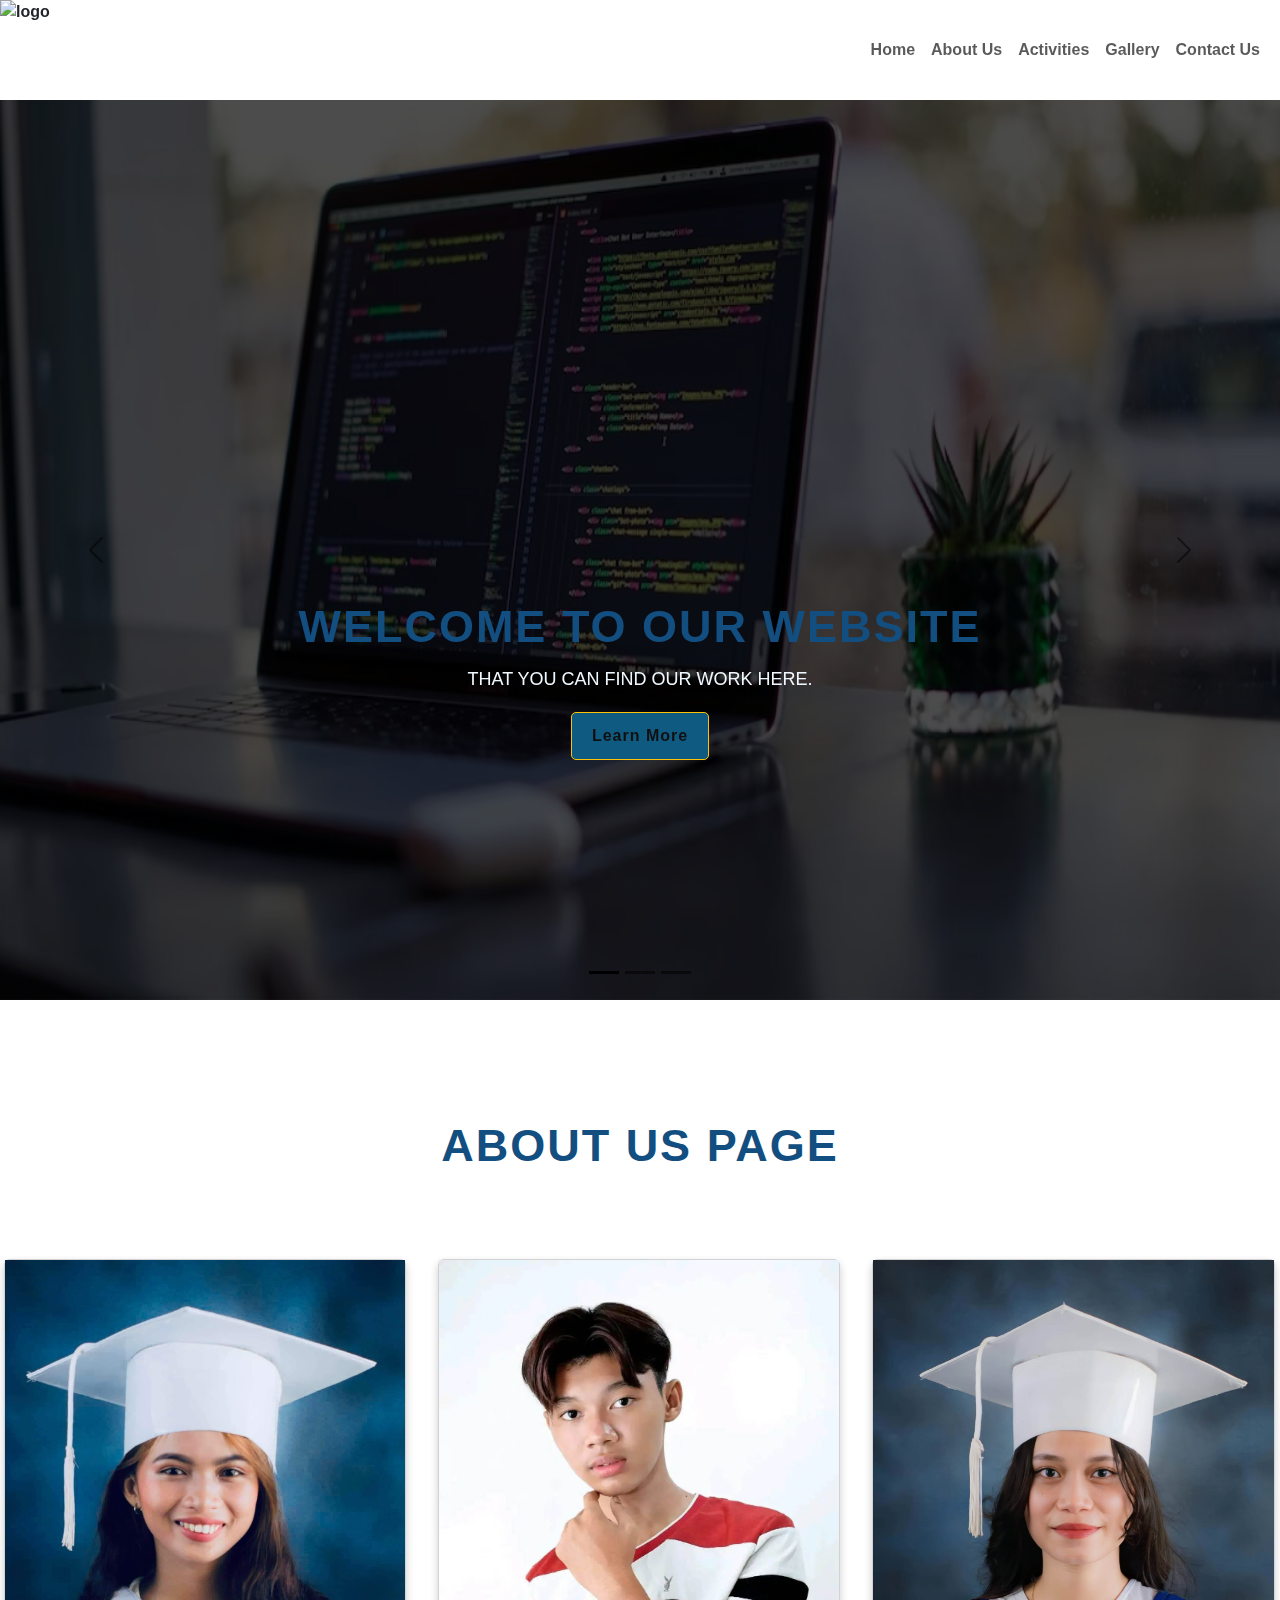
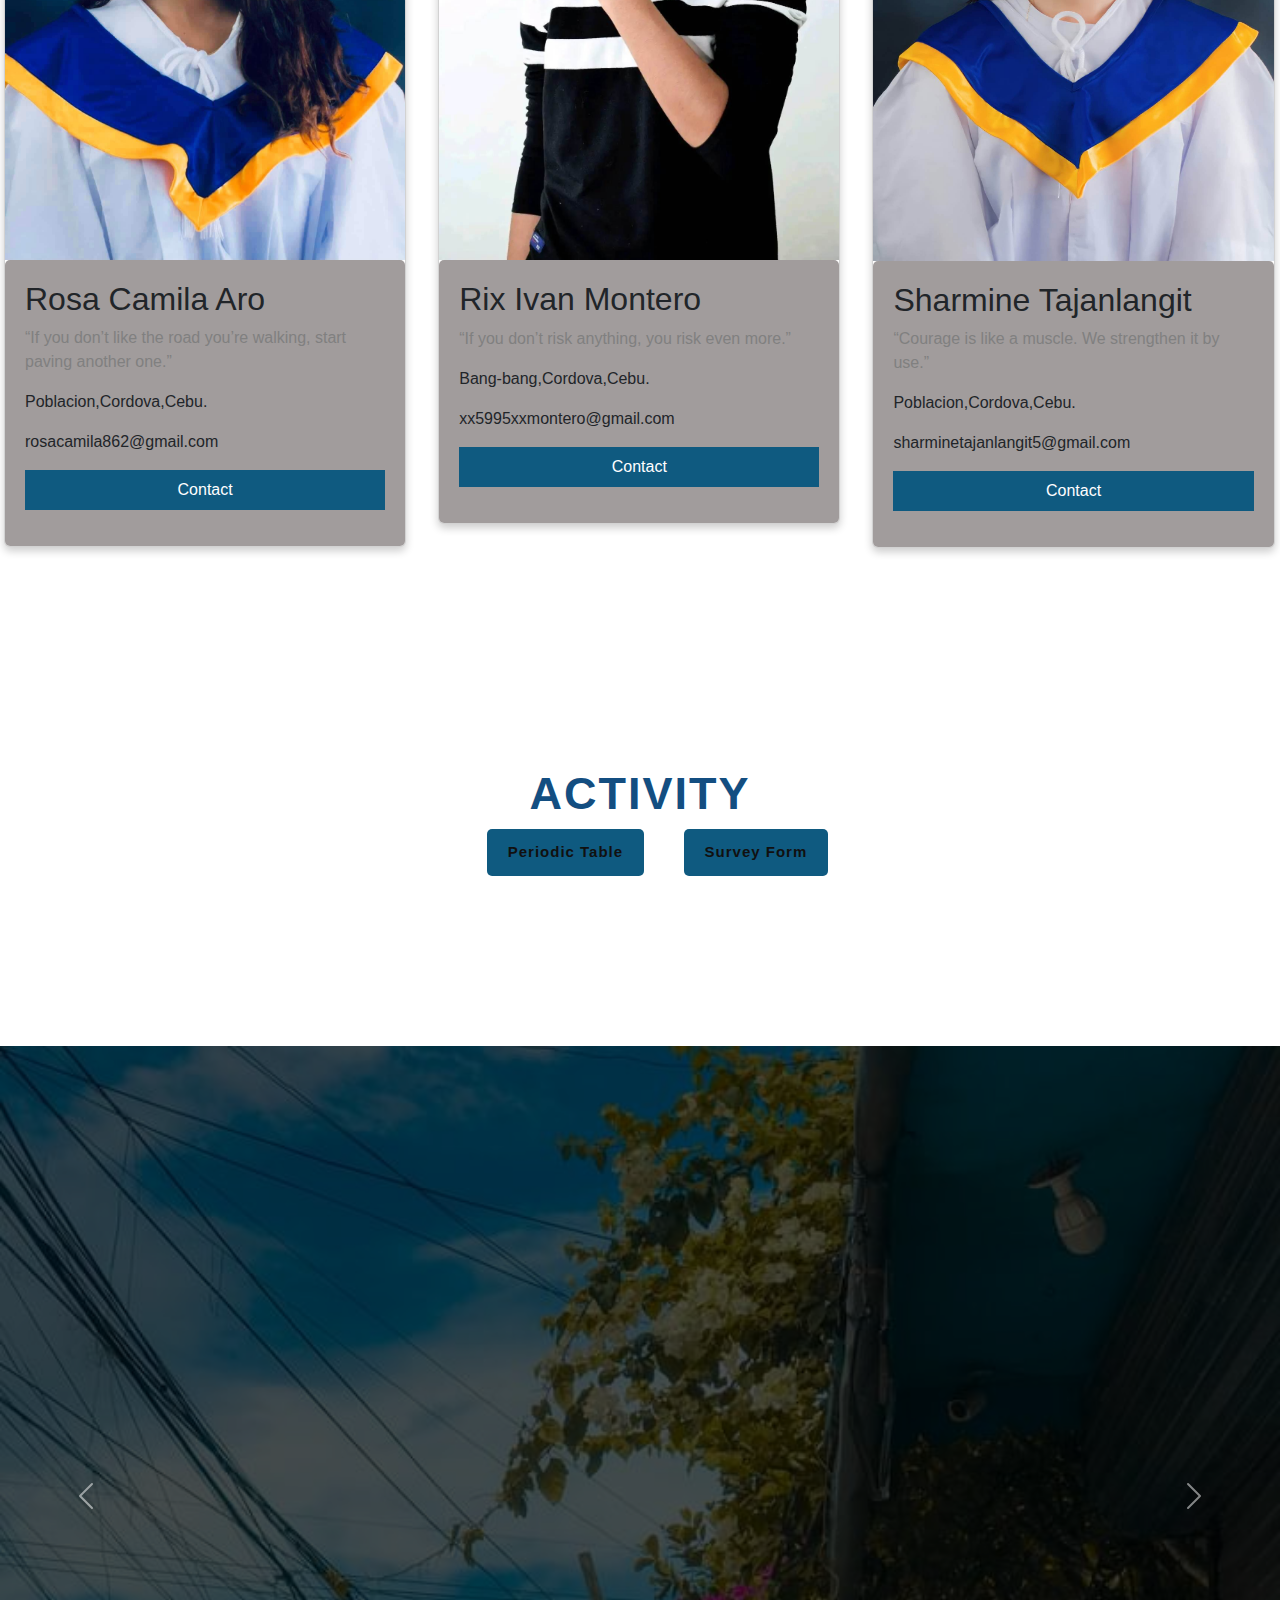
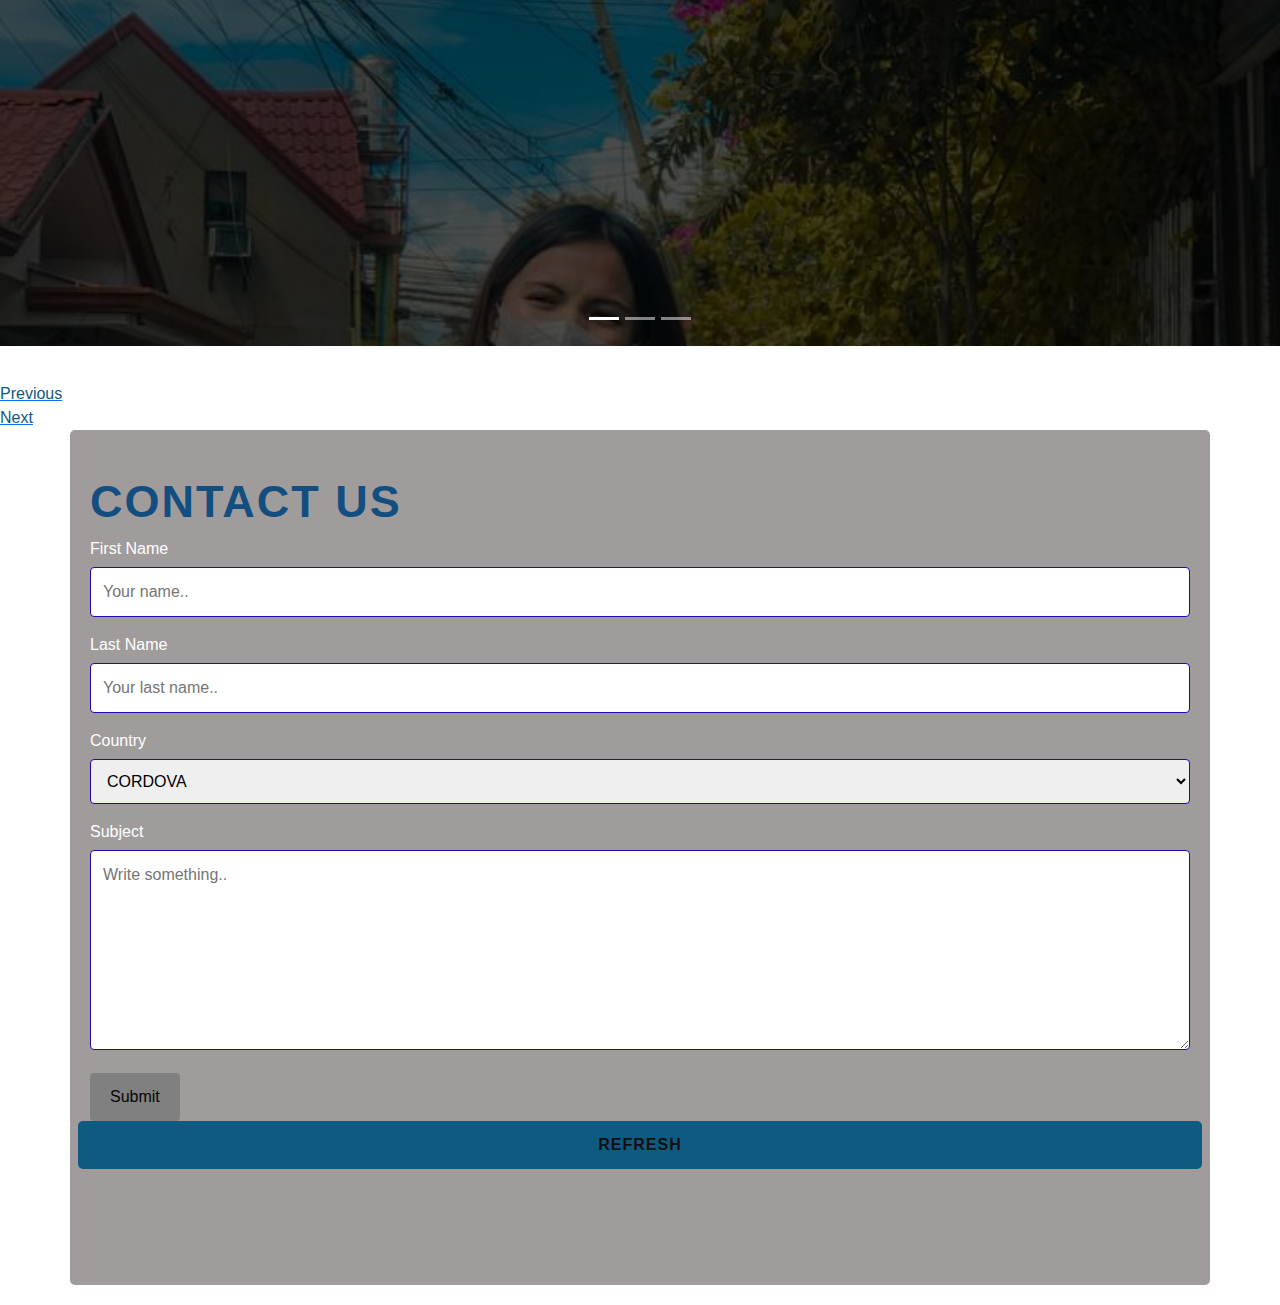
==== commit 4de866b2: "index.html" ====
--- a/index.html
+++ b/index.html
@@ -10,7 +10,7 @@
 <body>
      <!--NAV START-->
 <nav class="navbar navbar-expand-lg navbar-light bg sticky-top" >
-  <img src="images/rsr.png" class="logo" alt="logo" width="304" height="150"> 
+ <img src="images/logs.png" class="logo" alt="logo" width="150" height="100"> 
     <div class="container-fluid">
       <a class="navbar-brand" href="#"></a>
       <button class="navbar-toggler" type="button" data-bs-toggle="collapse" data-bs-target="#collapsibleNavbar">
@@ -234,4 +234,4 @@
   
 <script src="https://cdn.jsdelivr.net/npm/bootstrap@5.2.3/dist/js/bootstrap.bundle.min.js"></script>
  </body>
-  </html>+  </html>
--- a/index.css
+++ b/index.css
@@ -4,7 +4,7 @@
     box-sizing: border-box;
 }
 .bg{
-    background-color:rgb(15, 90, 128);
+    background-color: background-color:skyblue;
 }
 .logo{
     cursor: pointer;
@@ -351,4 +351,4 @@
   border-radius: 5px;
   background-color: #a19c9c;
   padding: 20px;
-}+}
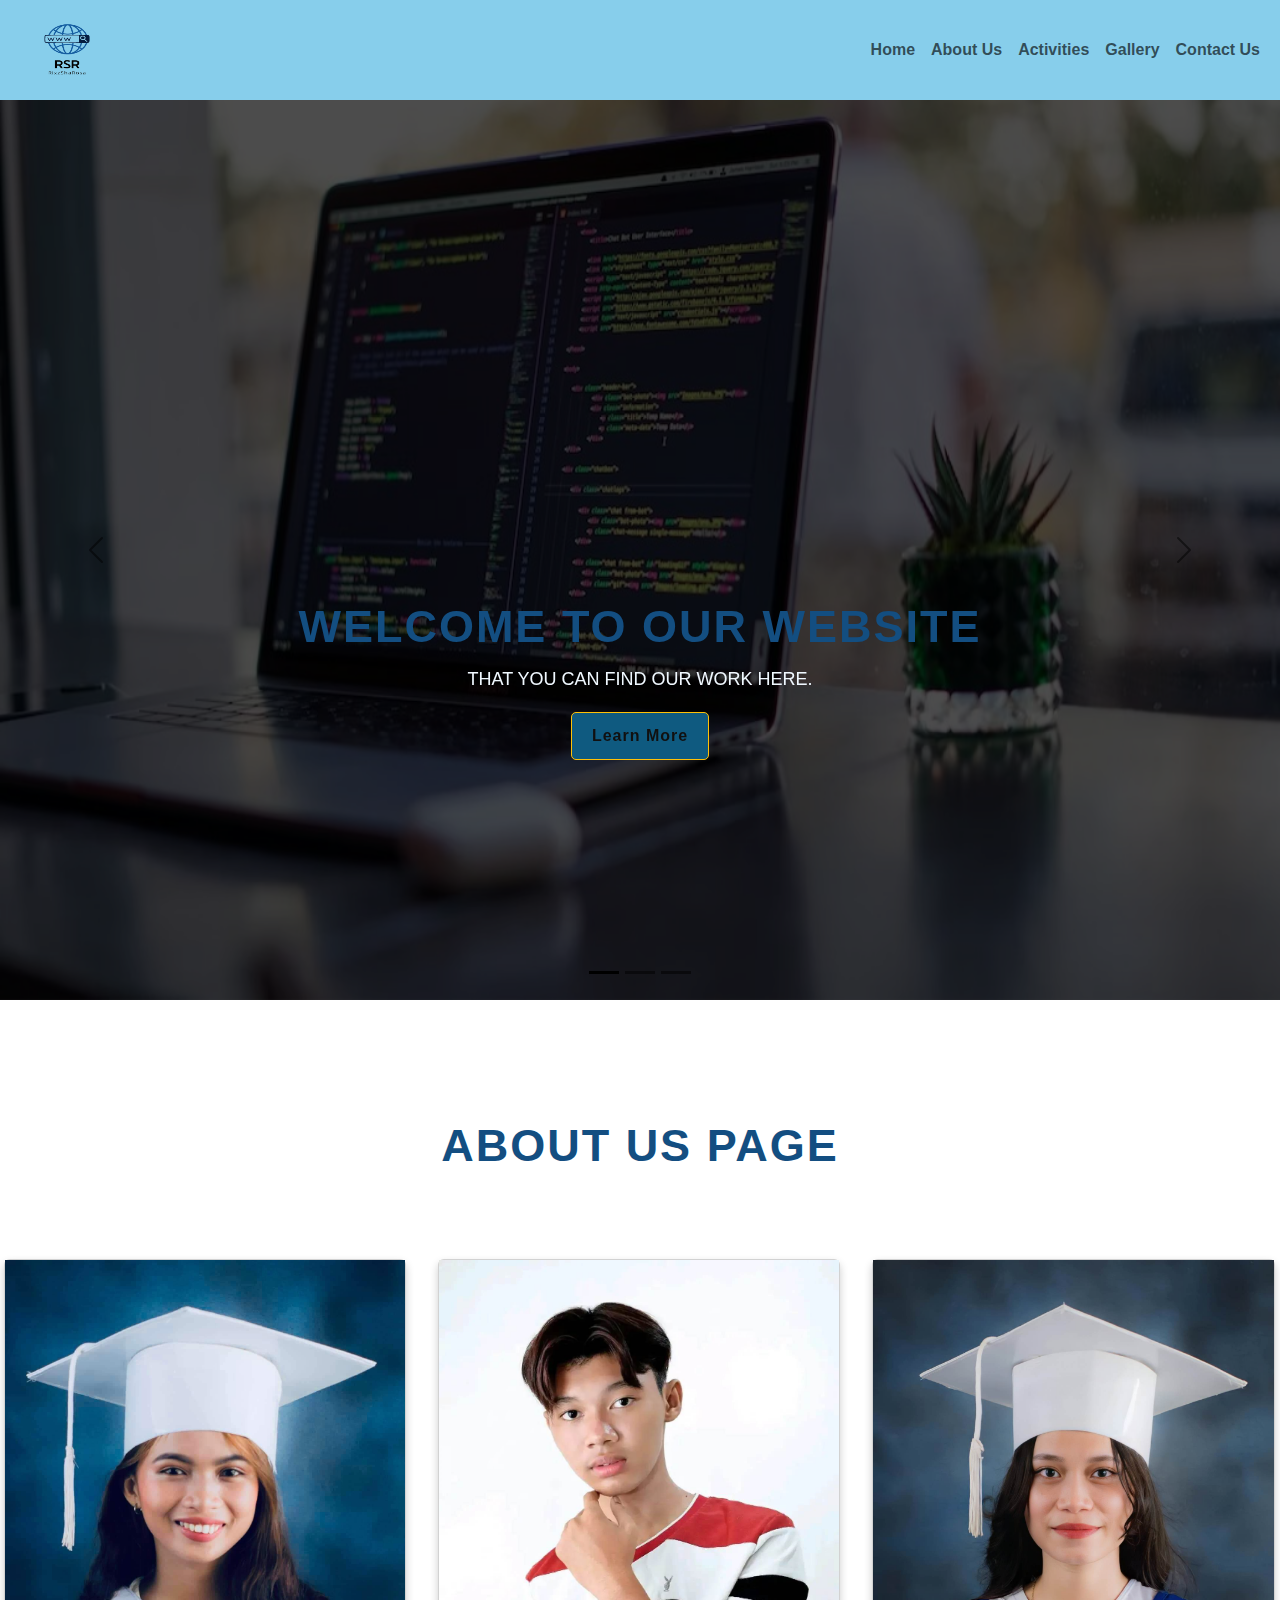
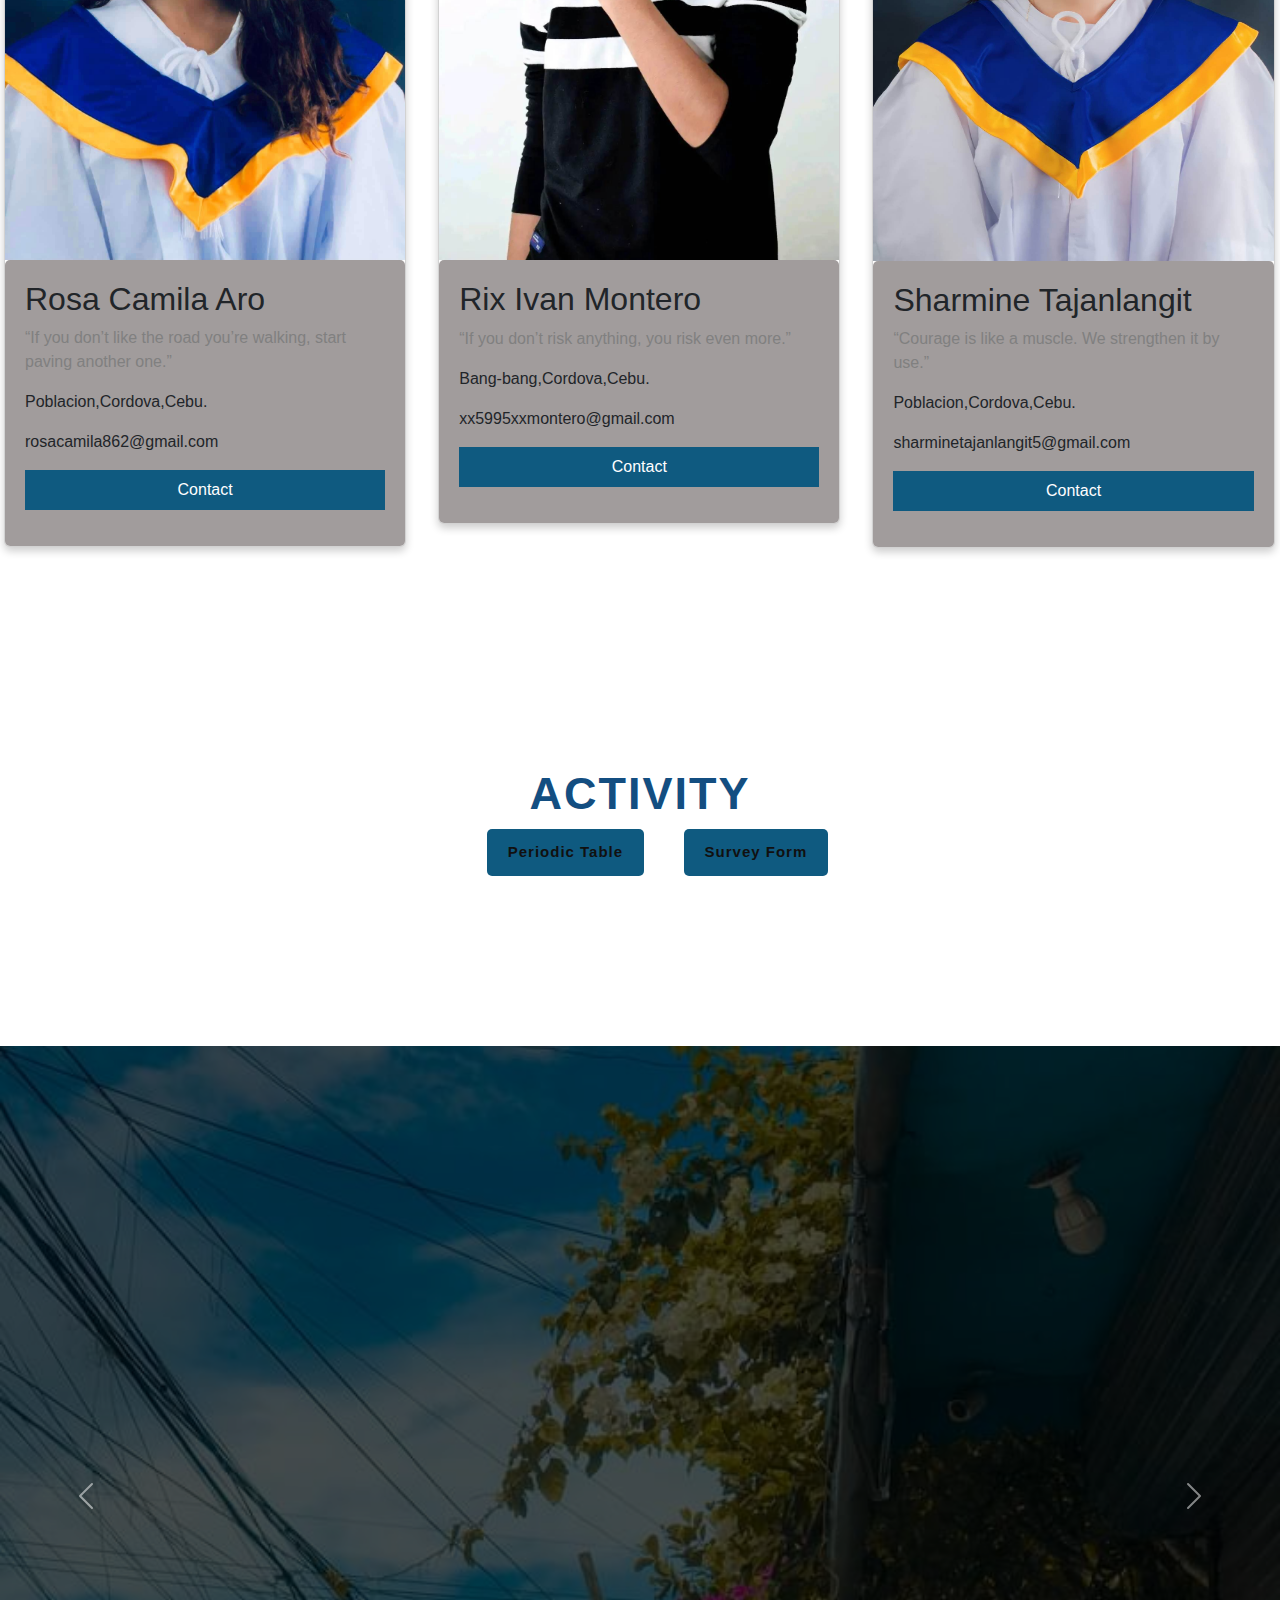
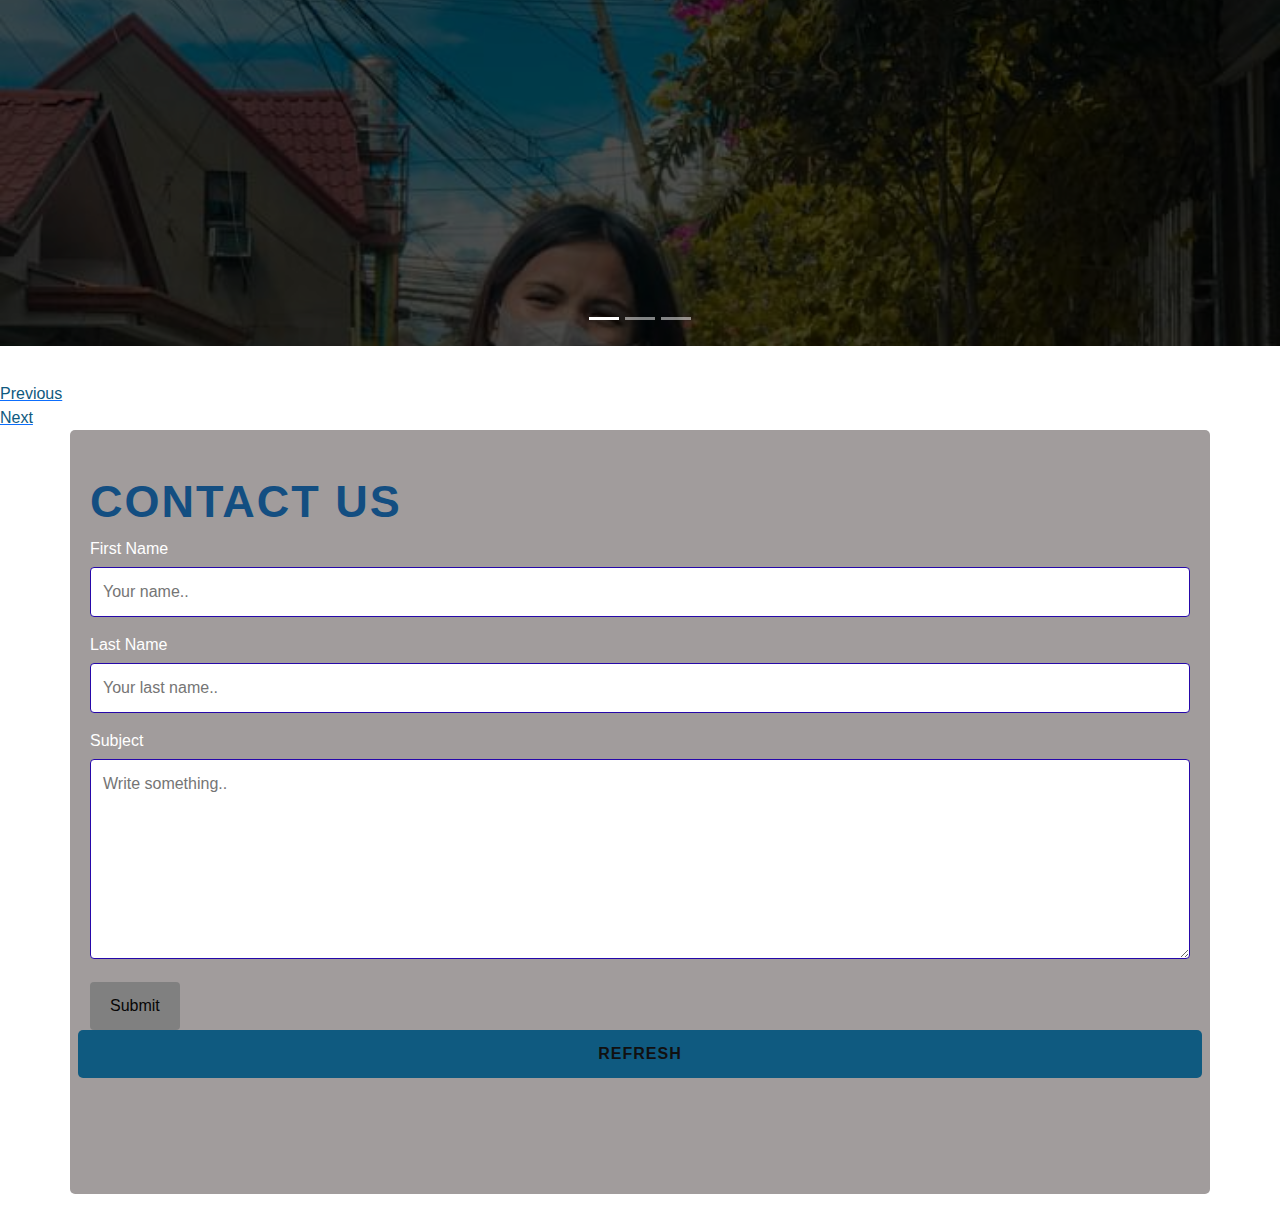
==== commit a760153e: "index.html" ====
--- a/index.html
+++ b/index.html
@@ -214,12 +214,7 @@
             <label for="lname">Last Name</label>
             <input type="text" id="lname" name="lastname" placeholder="Your last name..">
         
-            <label for="country">Country</label>
-            <select id="country" name="country">
-              <option value="cordova">CORDOVA</option>
-              <option value="lapu-lapu">LAPU-LAPU</option>
-              <option value="cebu">CEBU</option>
-            </select>
+       
         
             <label for="subject">Subject</label>
             <textarea id="subject" name="subject" placeholder="Write something.." style="height:200px"></textarea>
--- a/index.css
+++ b/index.css
@@ -4,7 +4,7 @@
     box-sizing: border-box;
 }
 .bg{
-    background-color: background-color:skyblue;
+  background-color:skyblue;
 }
 .logo{
     cursor: pointer;
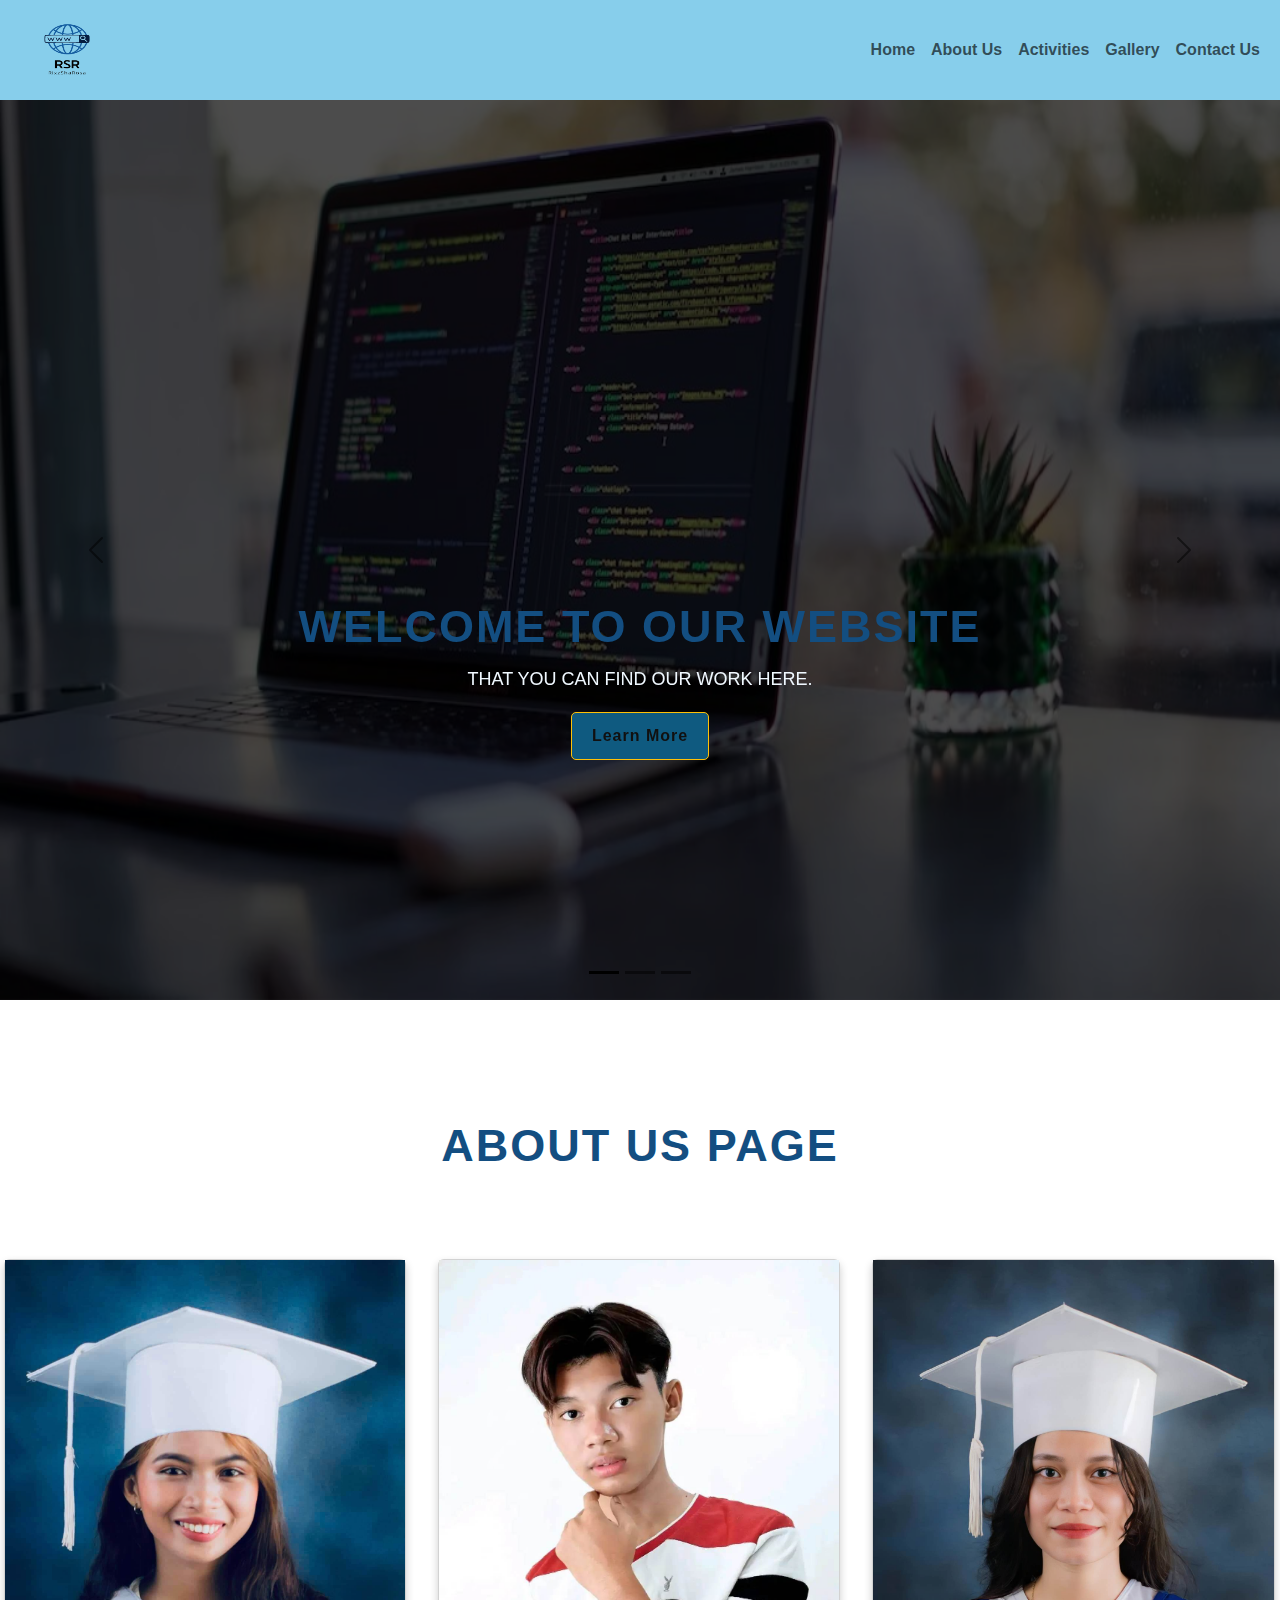
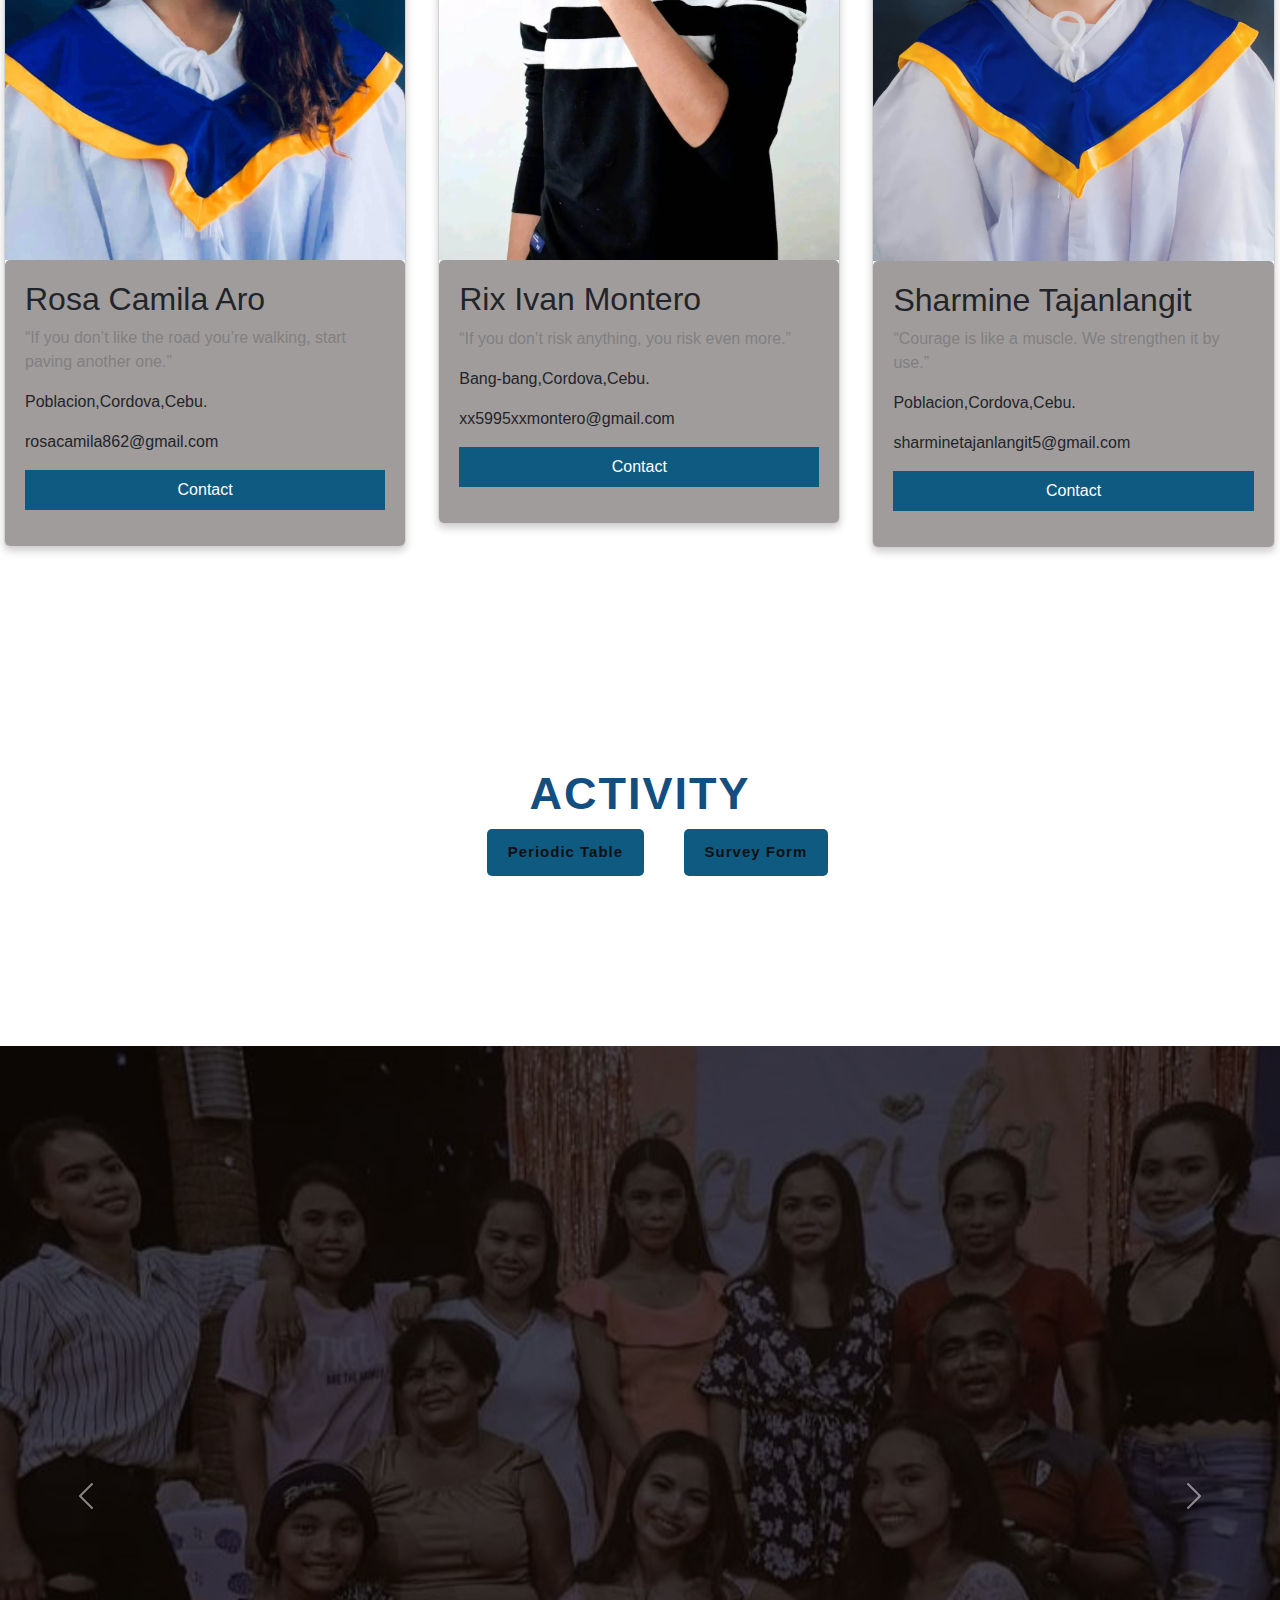
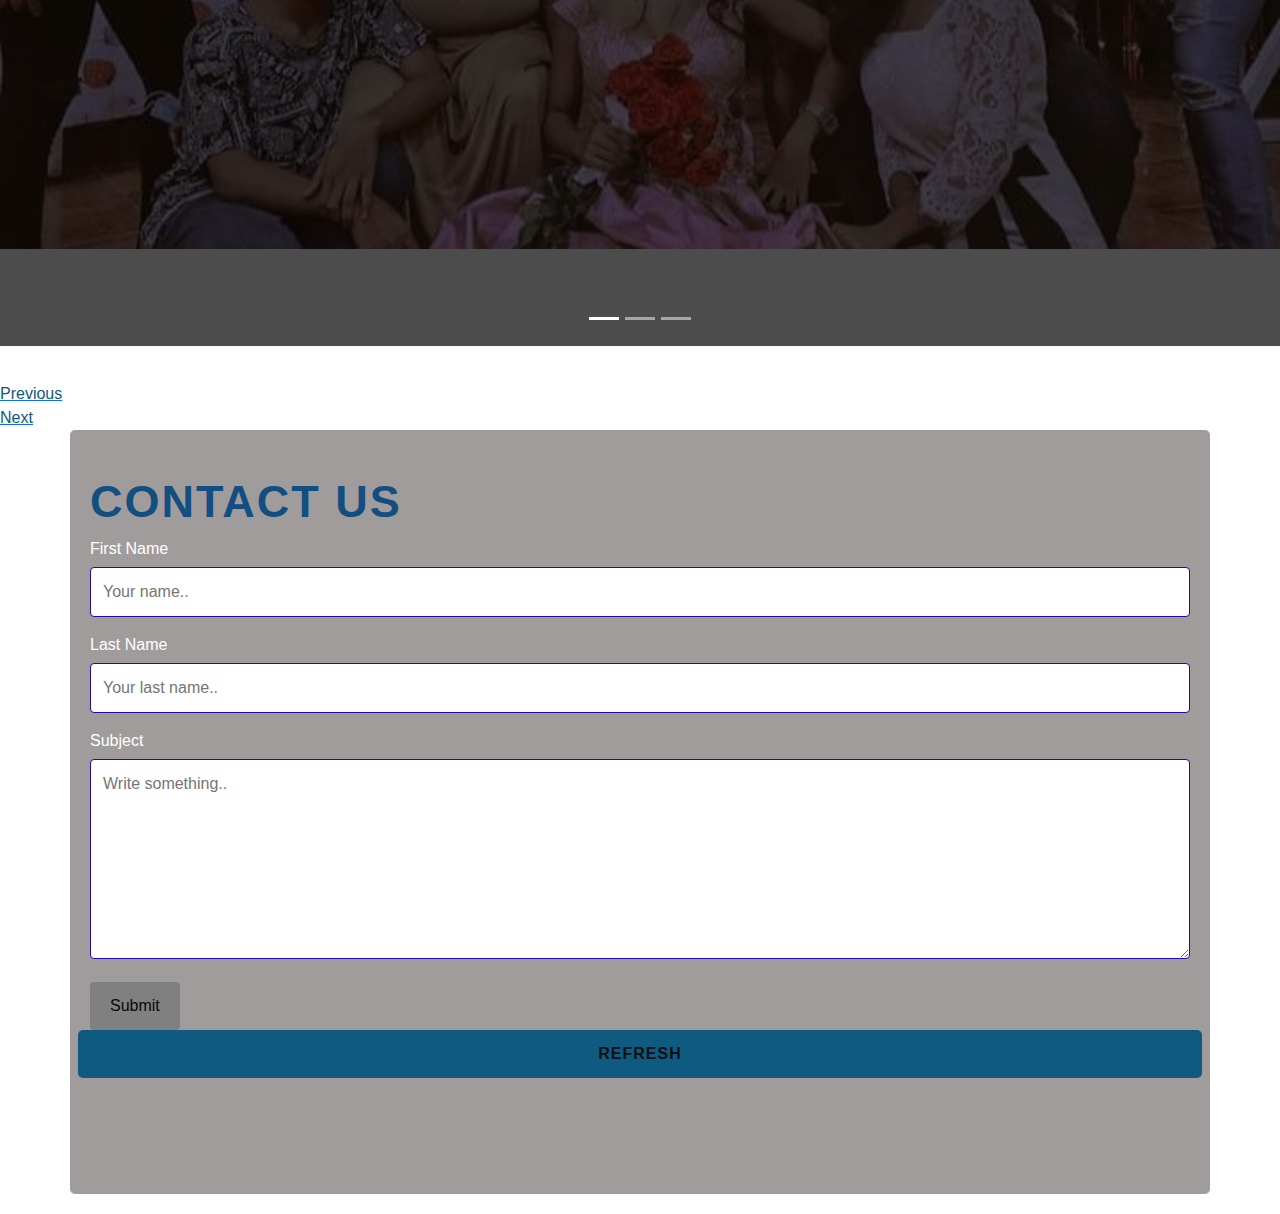
==== commit eeedb675: "index.html" ====
--- a/index.html
+++ b/index.html
@@ -164,13 +164,13 @@
   <!-- The slideshow/carousel -->
   <div class="carousel-inner">
     <div class="carousel-item active">
-      <img src="images/r.jpg" alt="rosa" class="d-block" style="width:100%">
+      <img src="images/arofam.jpg" alt="rosa" class="d-block" style="width:100%">
     </div>
     <div class="carousel-item">
-      <img src="images/rix.jpg" alt="Chicago" class="d-block" style="width:100%">
+      <img src="images/monterofam.jpg" alt="Chicago" class="d-block" style="width:100%">
     </div>
     <div class="carousel-item">
-      <img src="images/s.jpg" alt="New York" class="d-block" style="width:100%">
+      <img src="images/tajanlangitfam.jpg" alt="New York" class="d-block" style="width:100%">
     </div>
   </div>
   
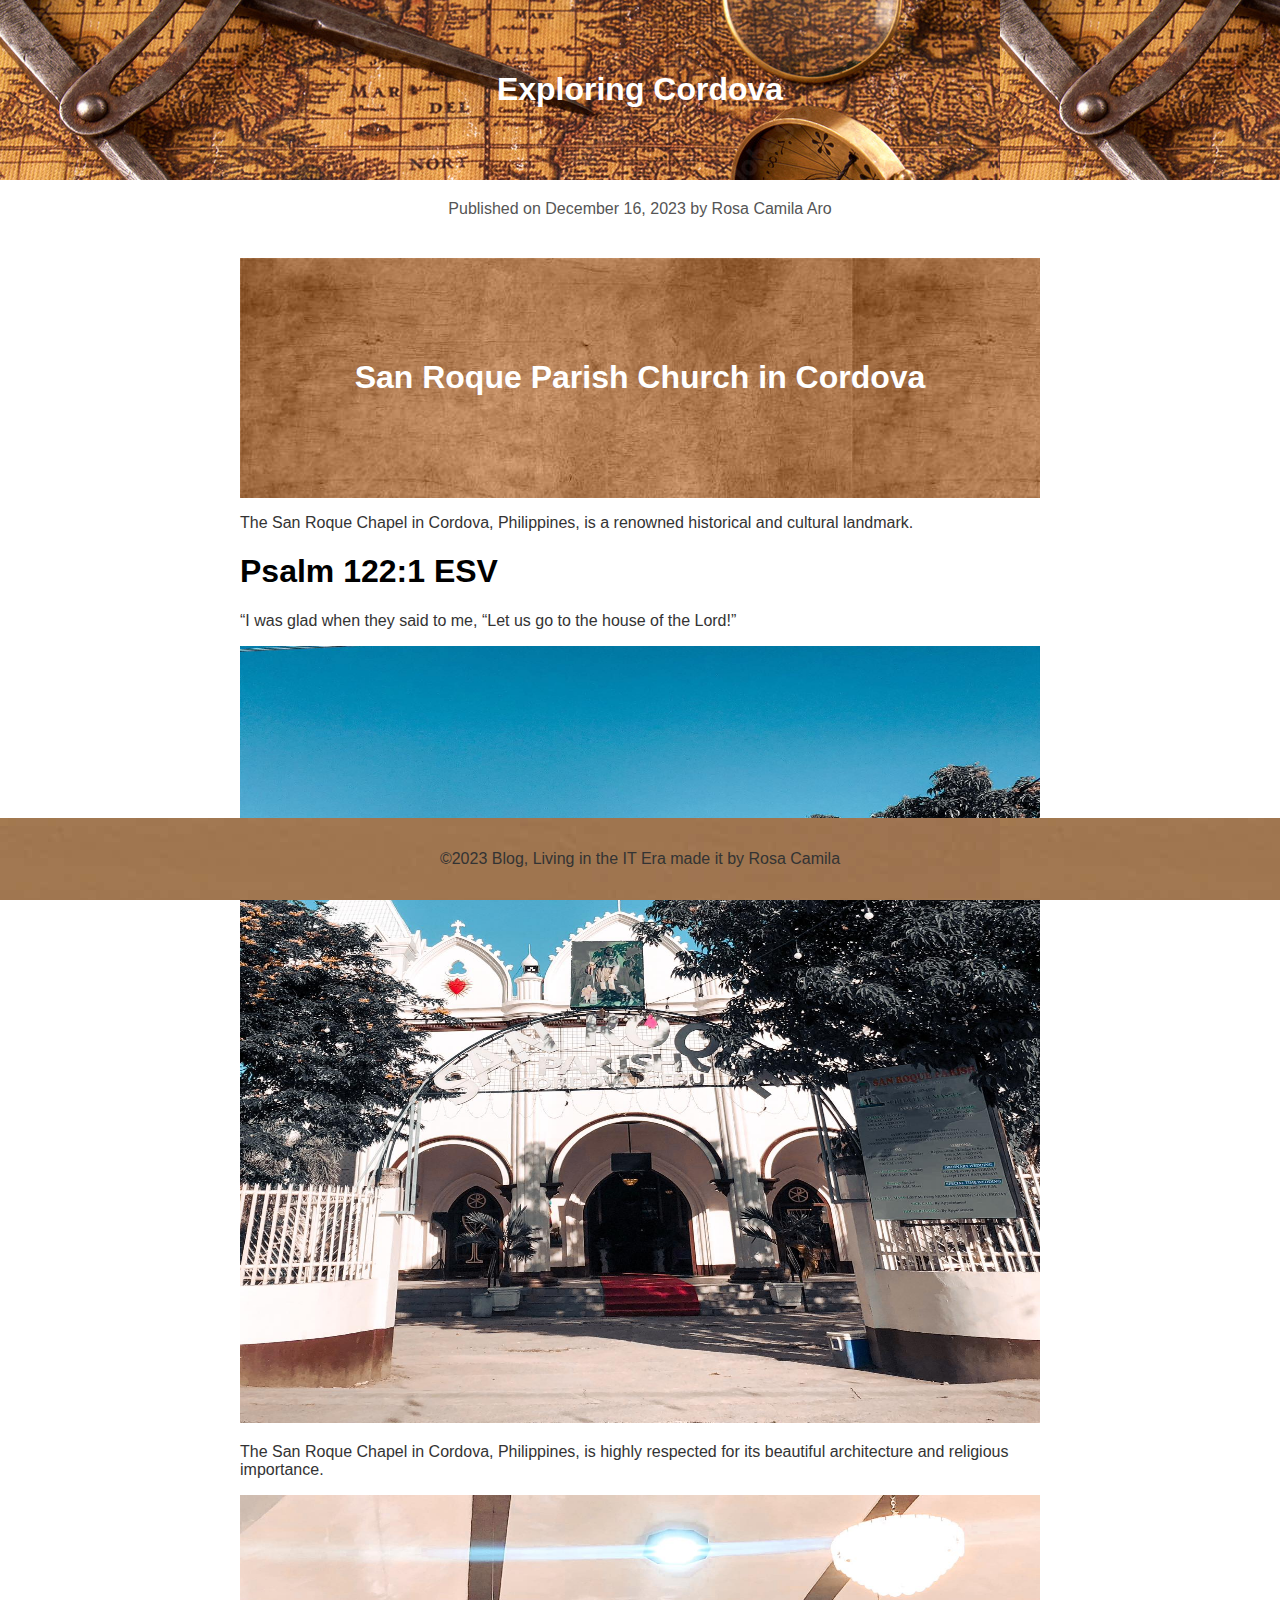
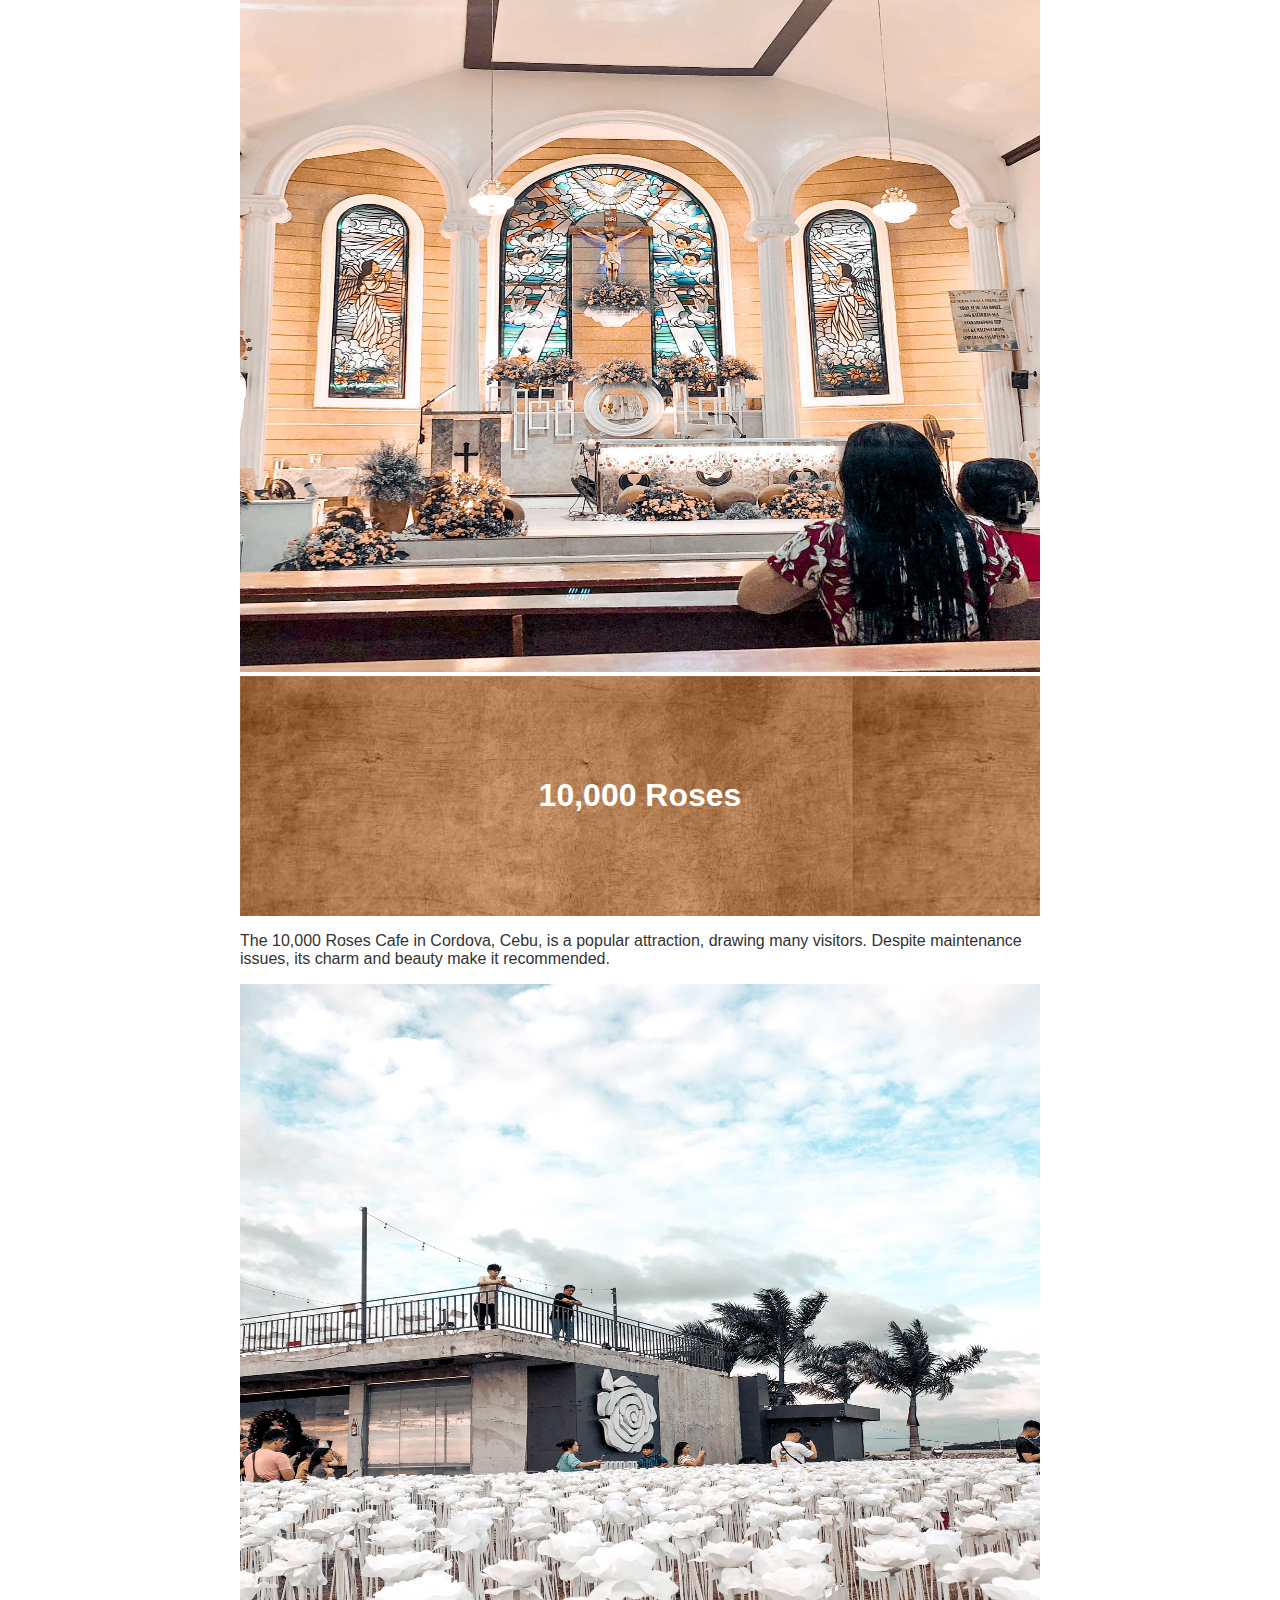
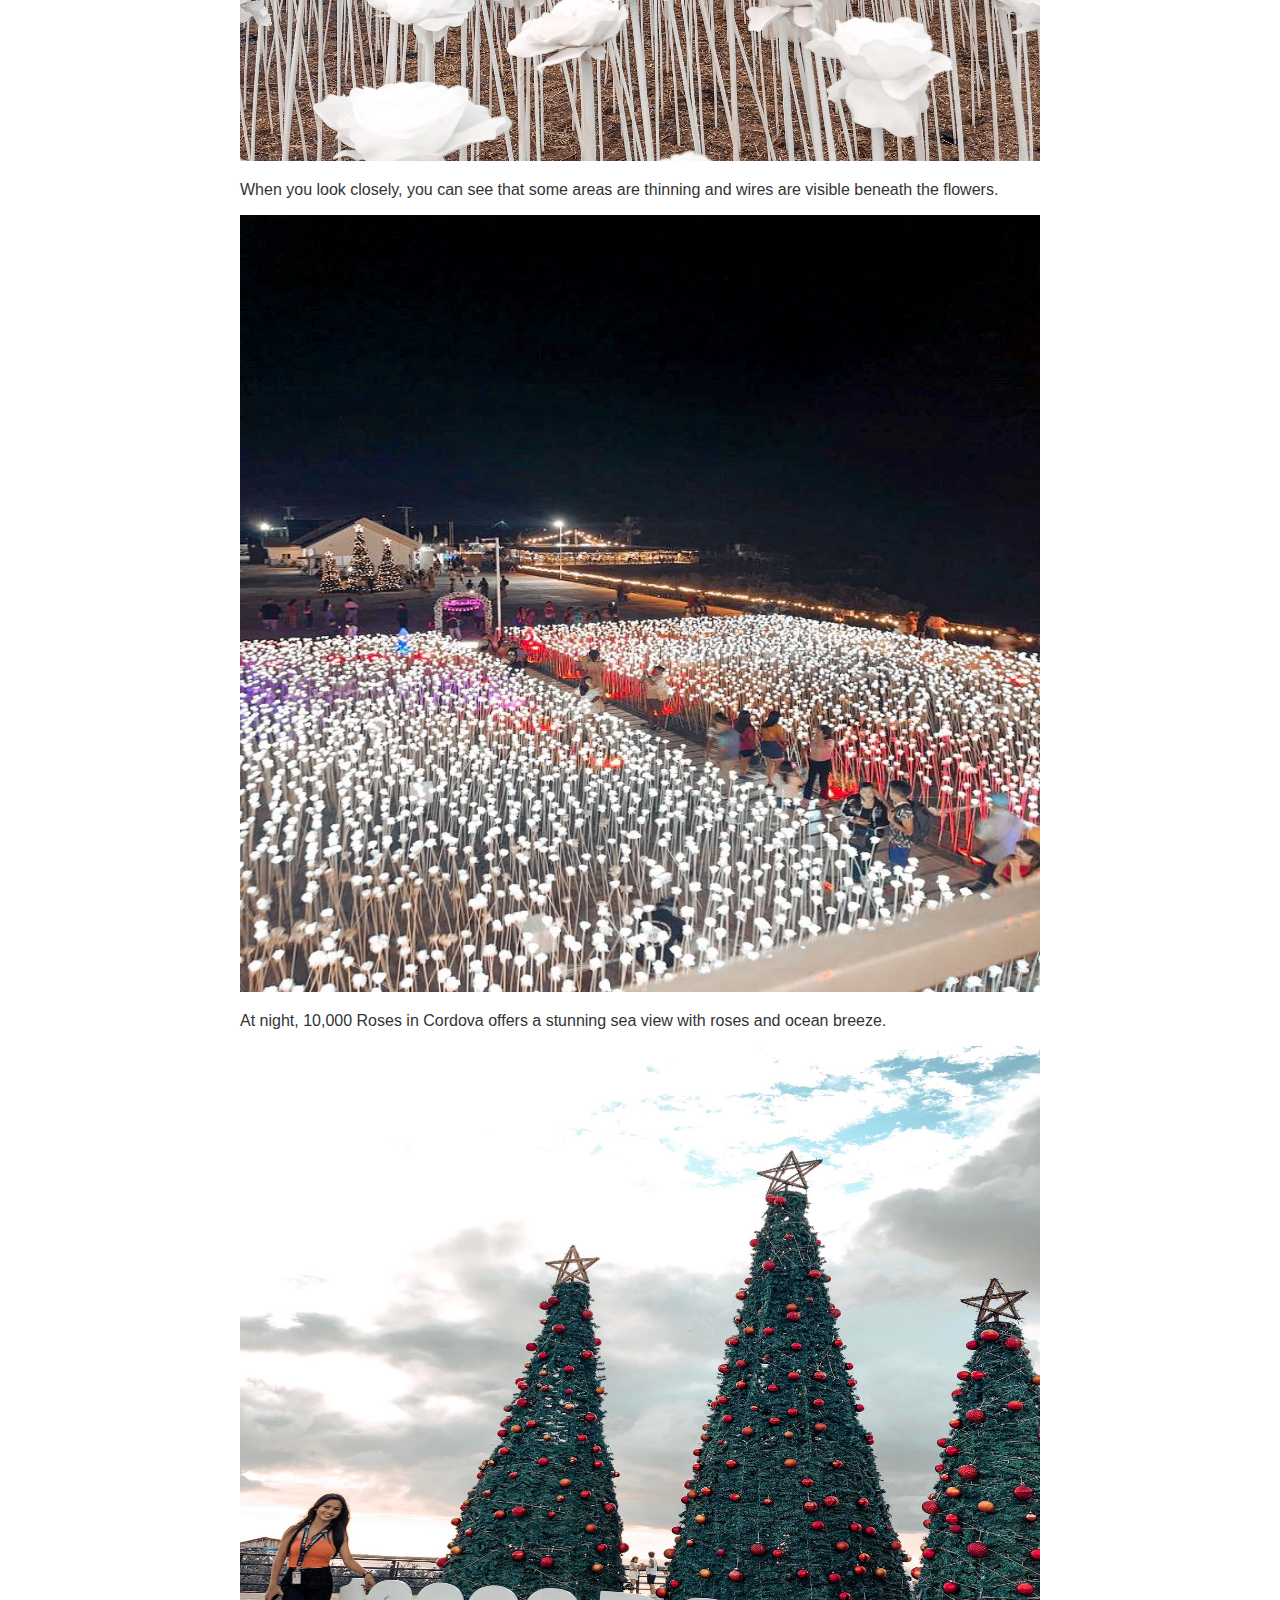
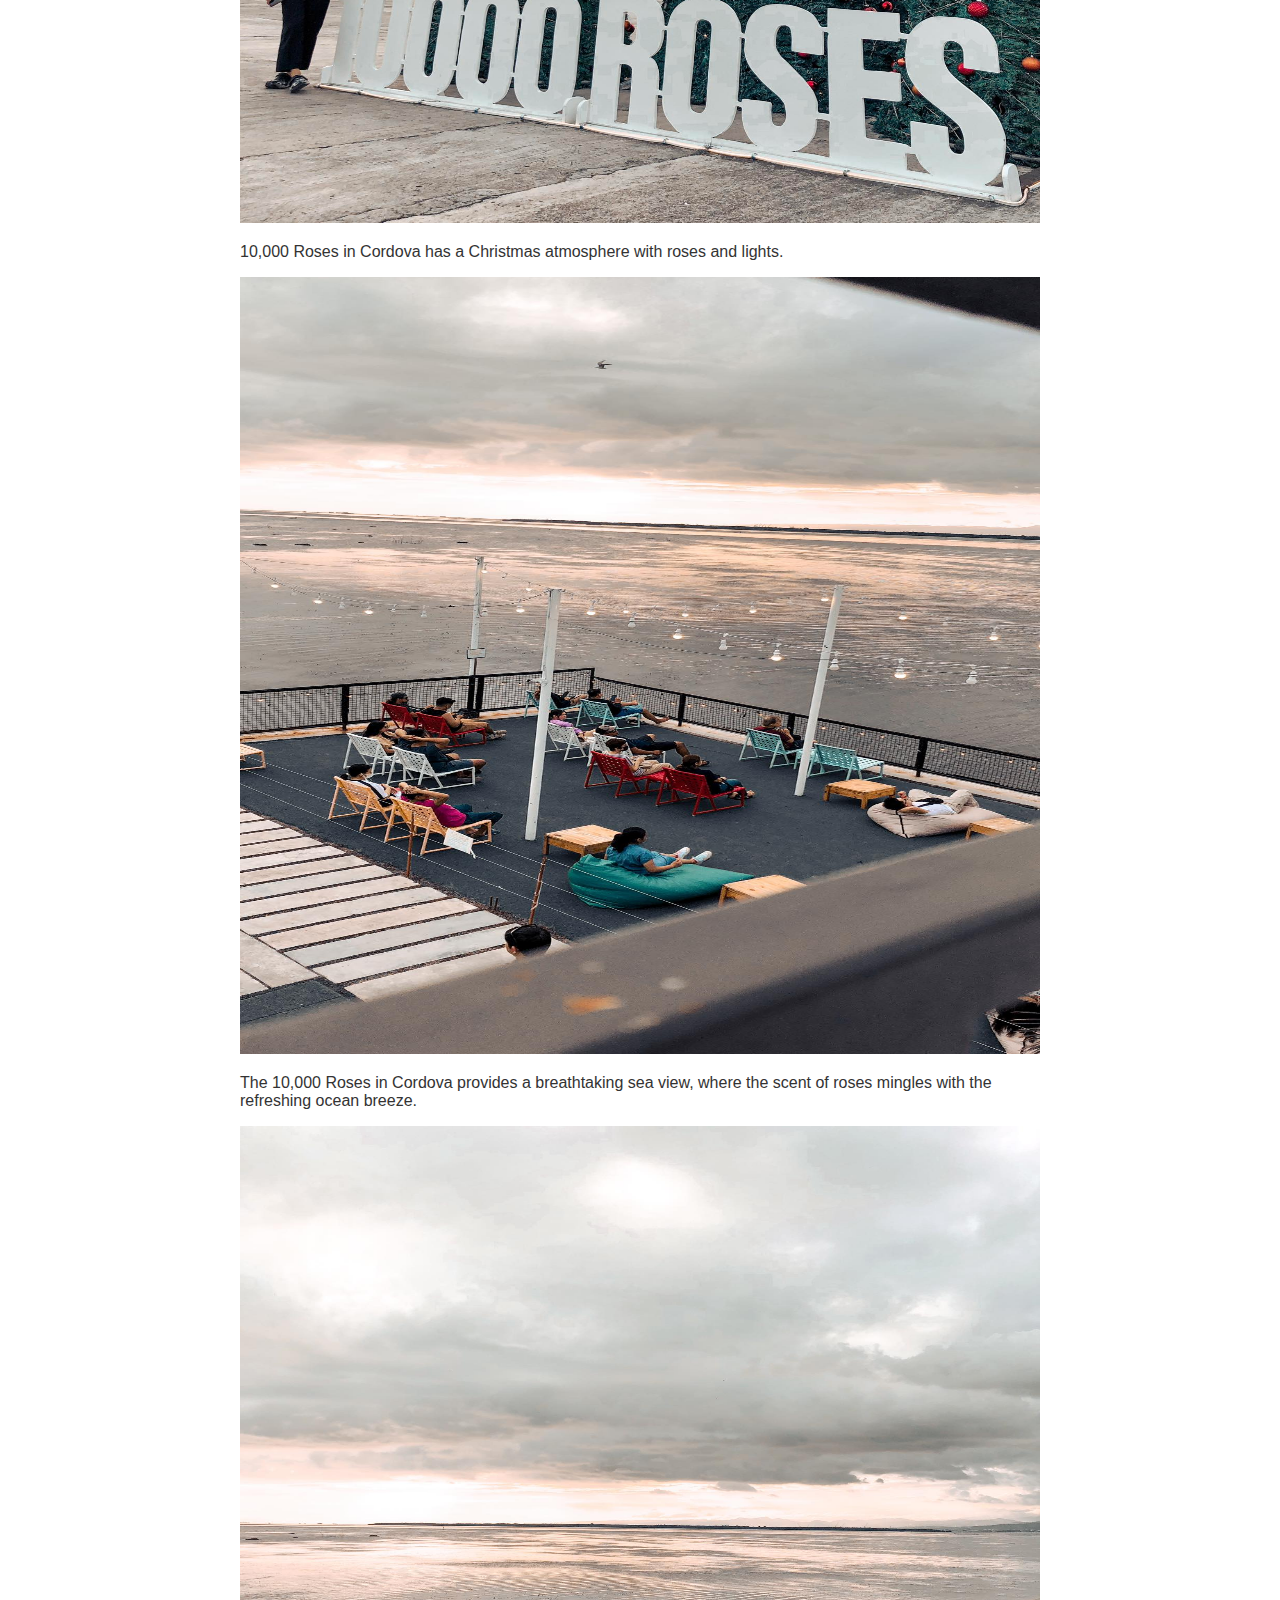
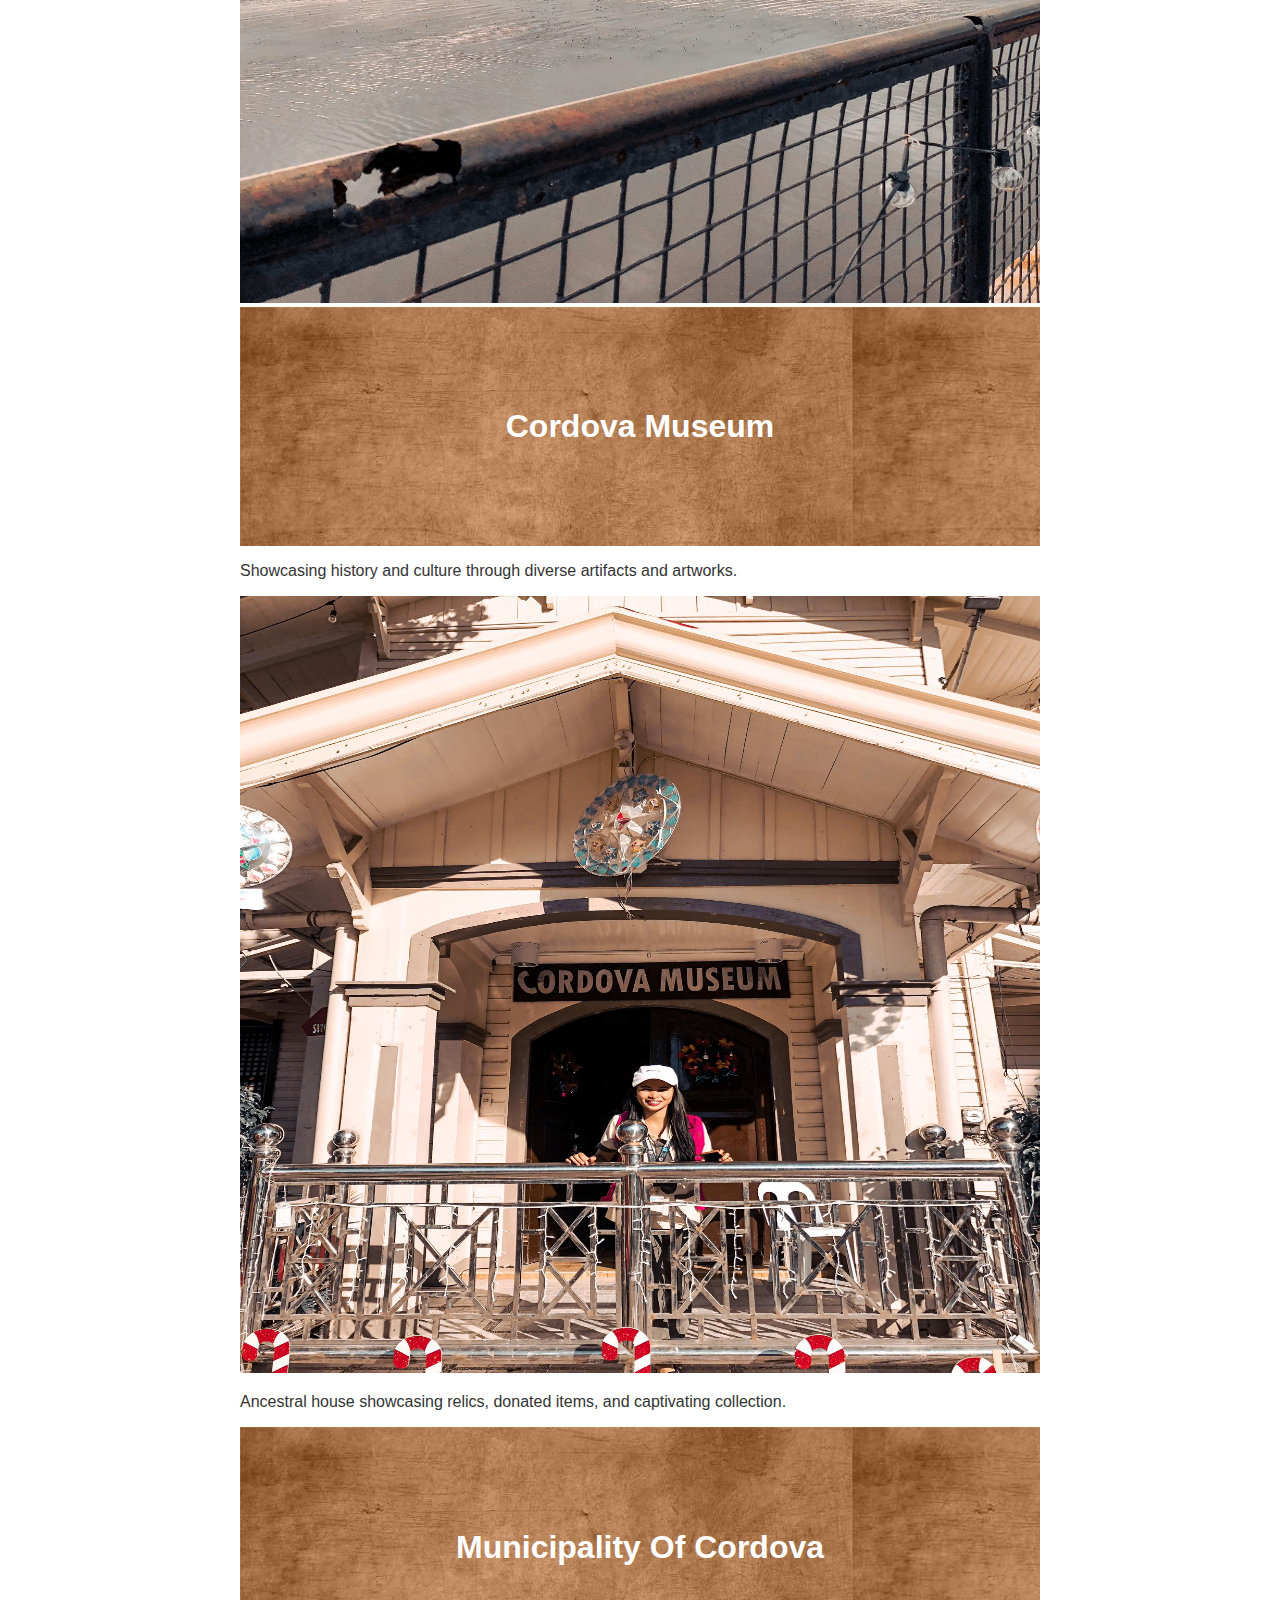
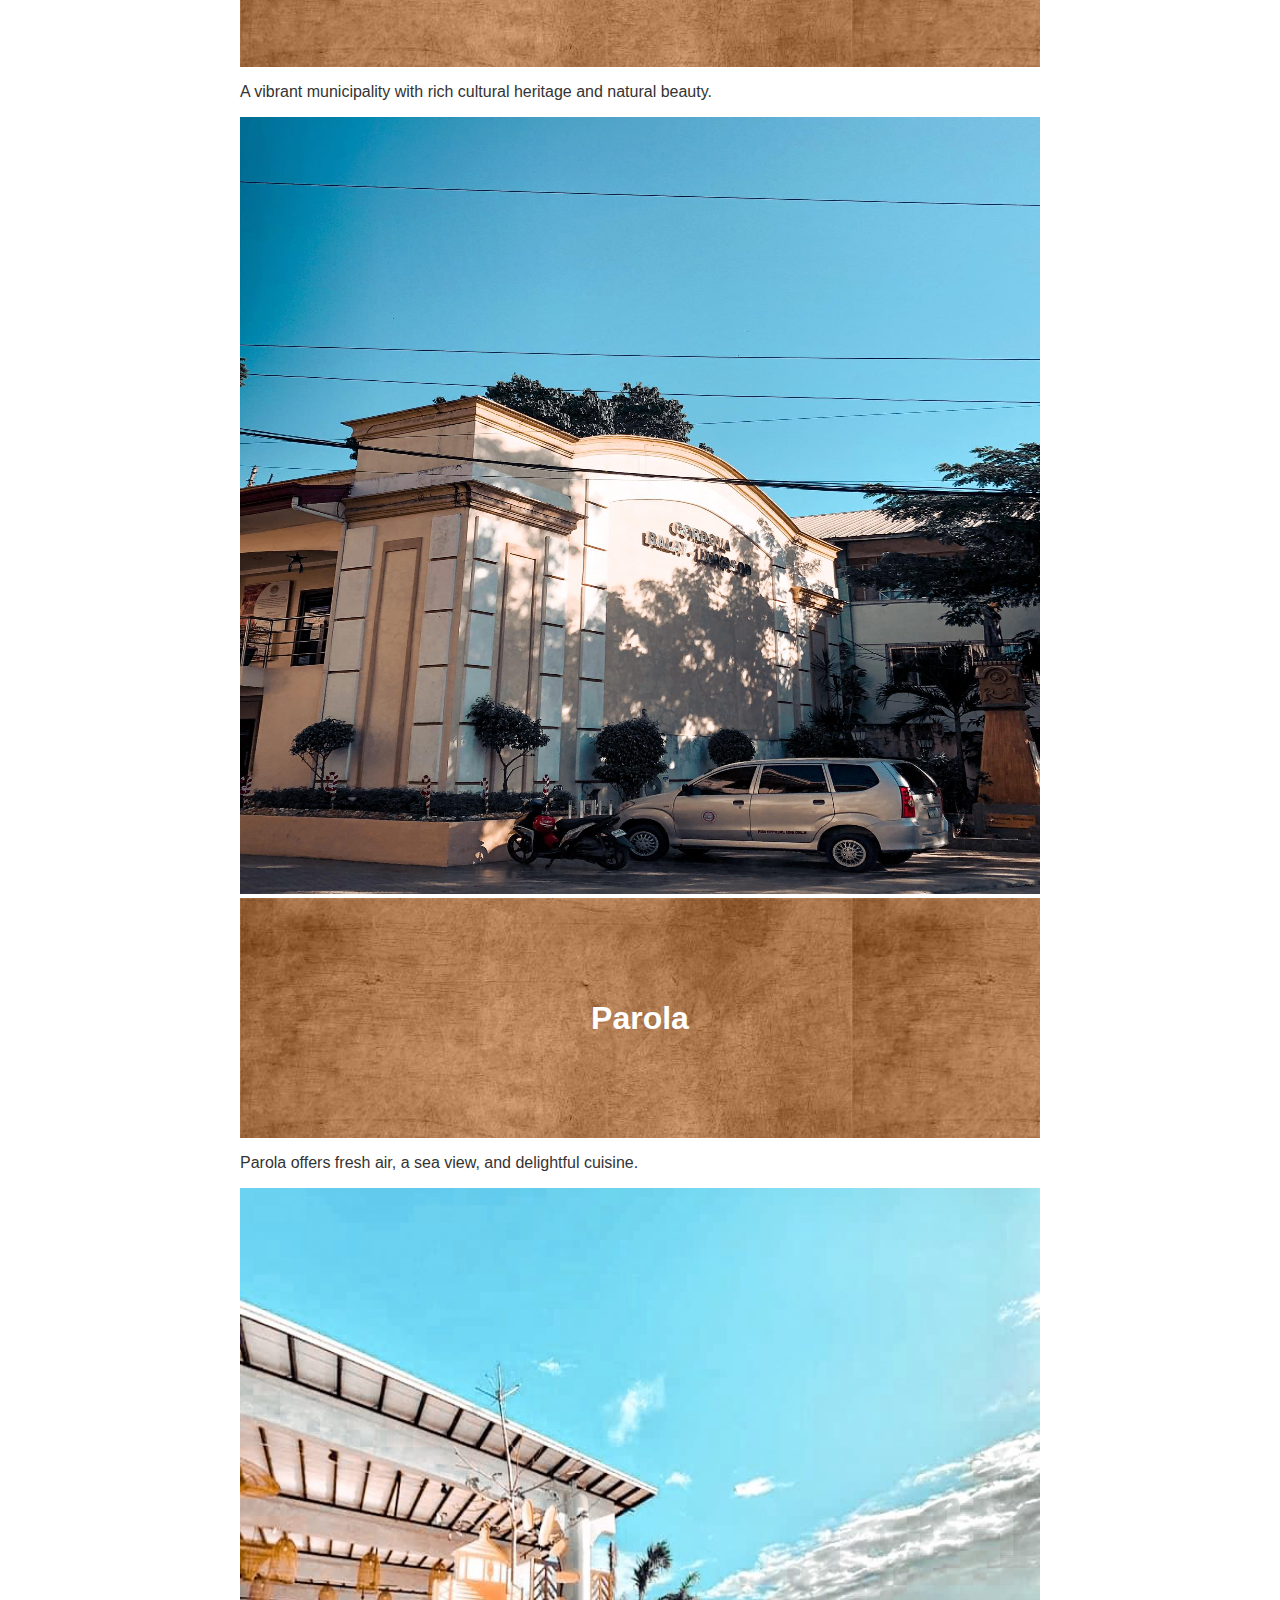
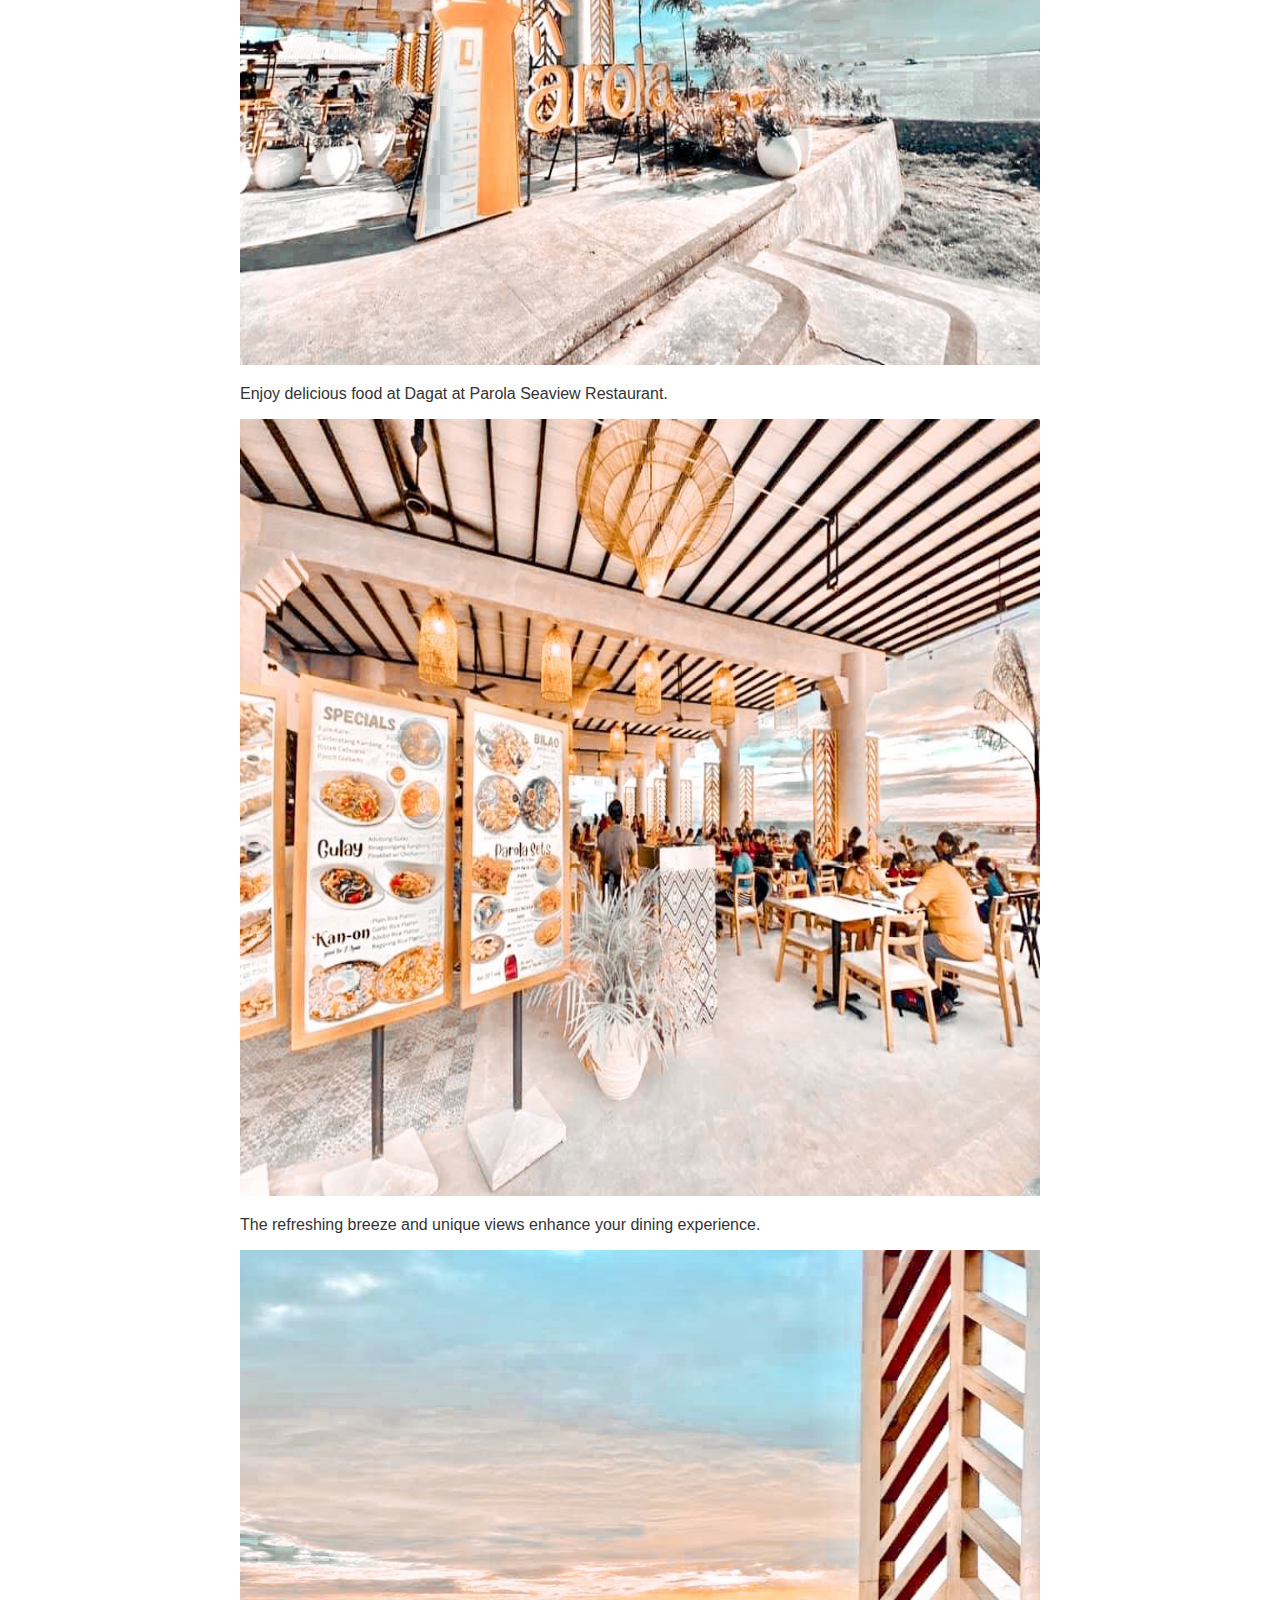
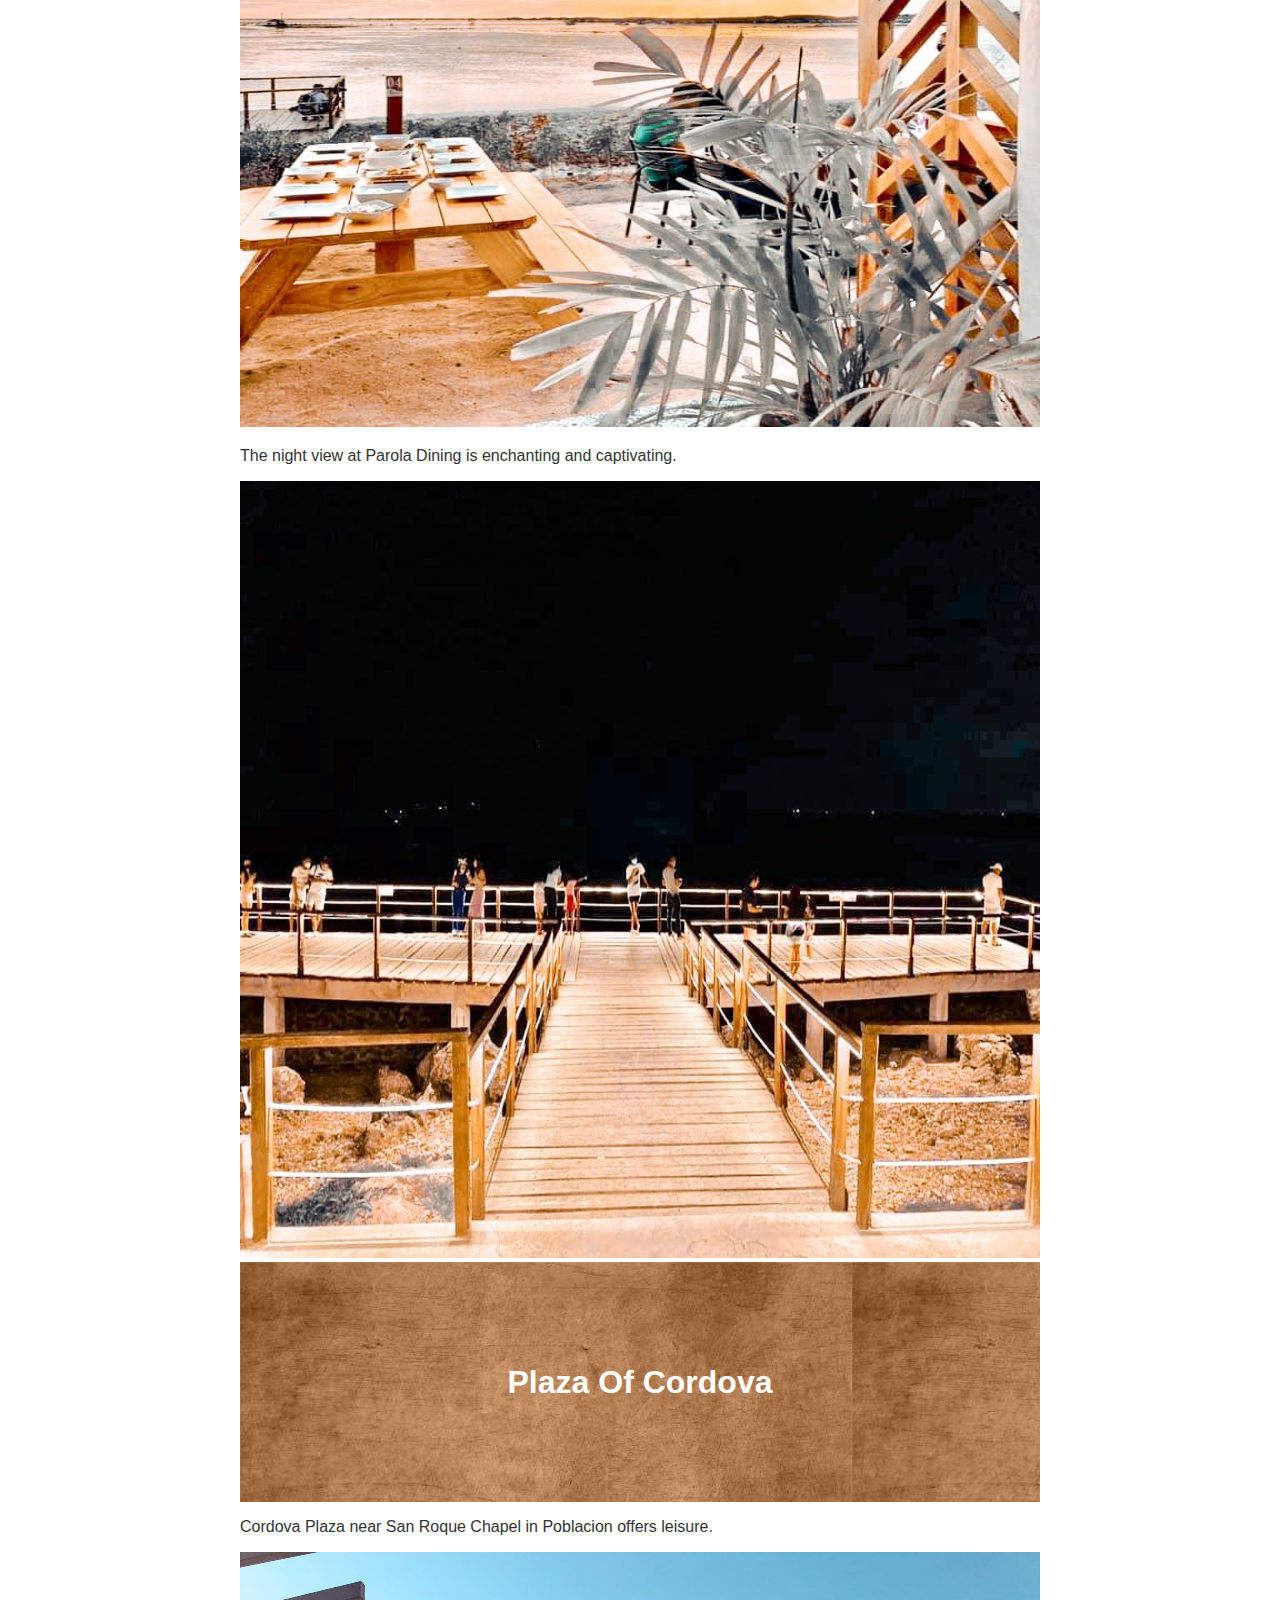
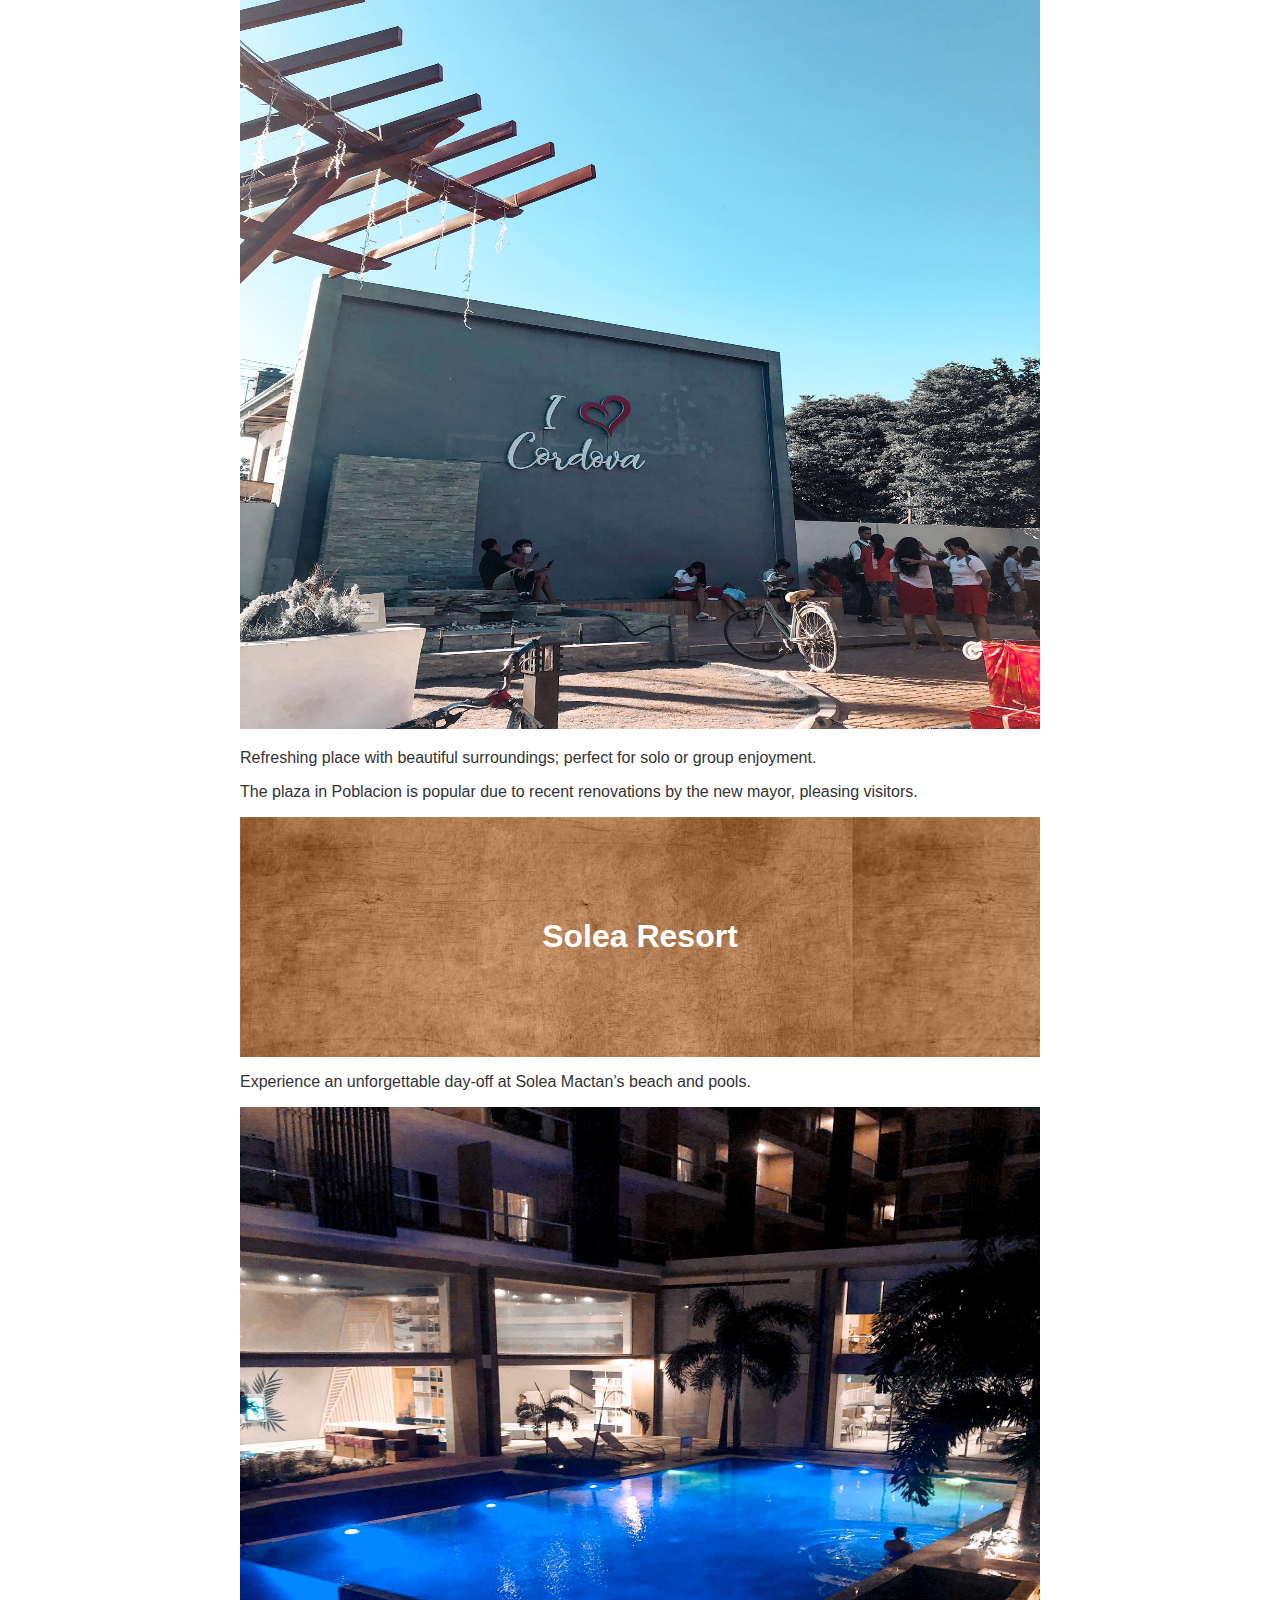
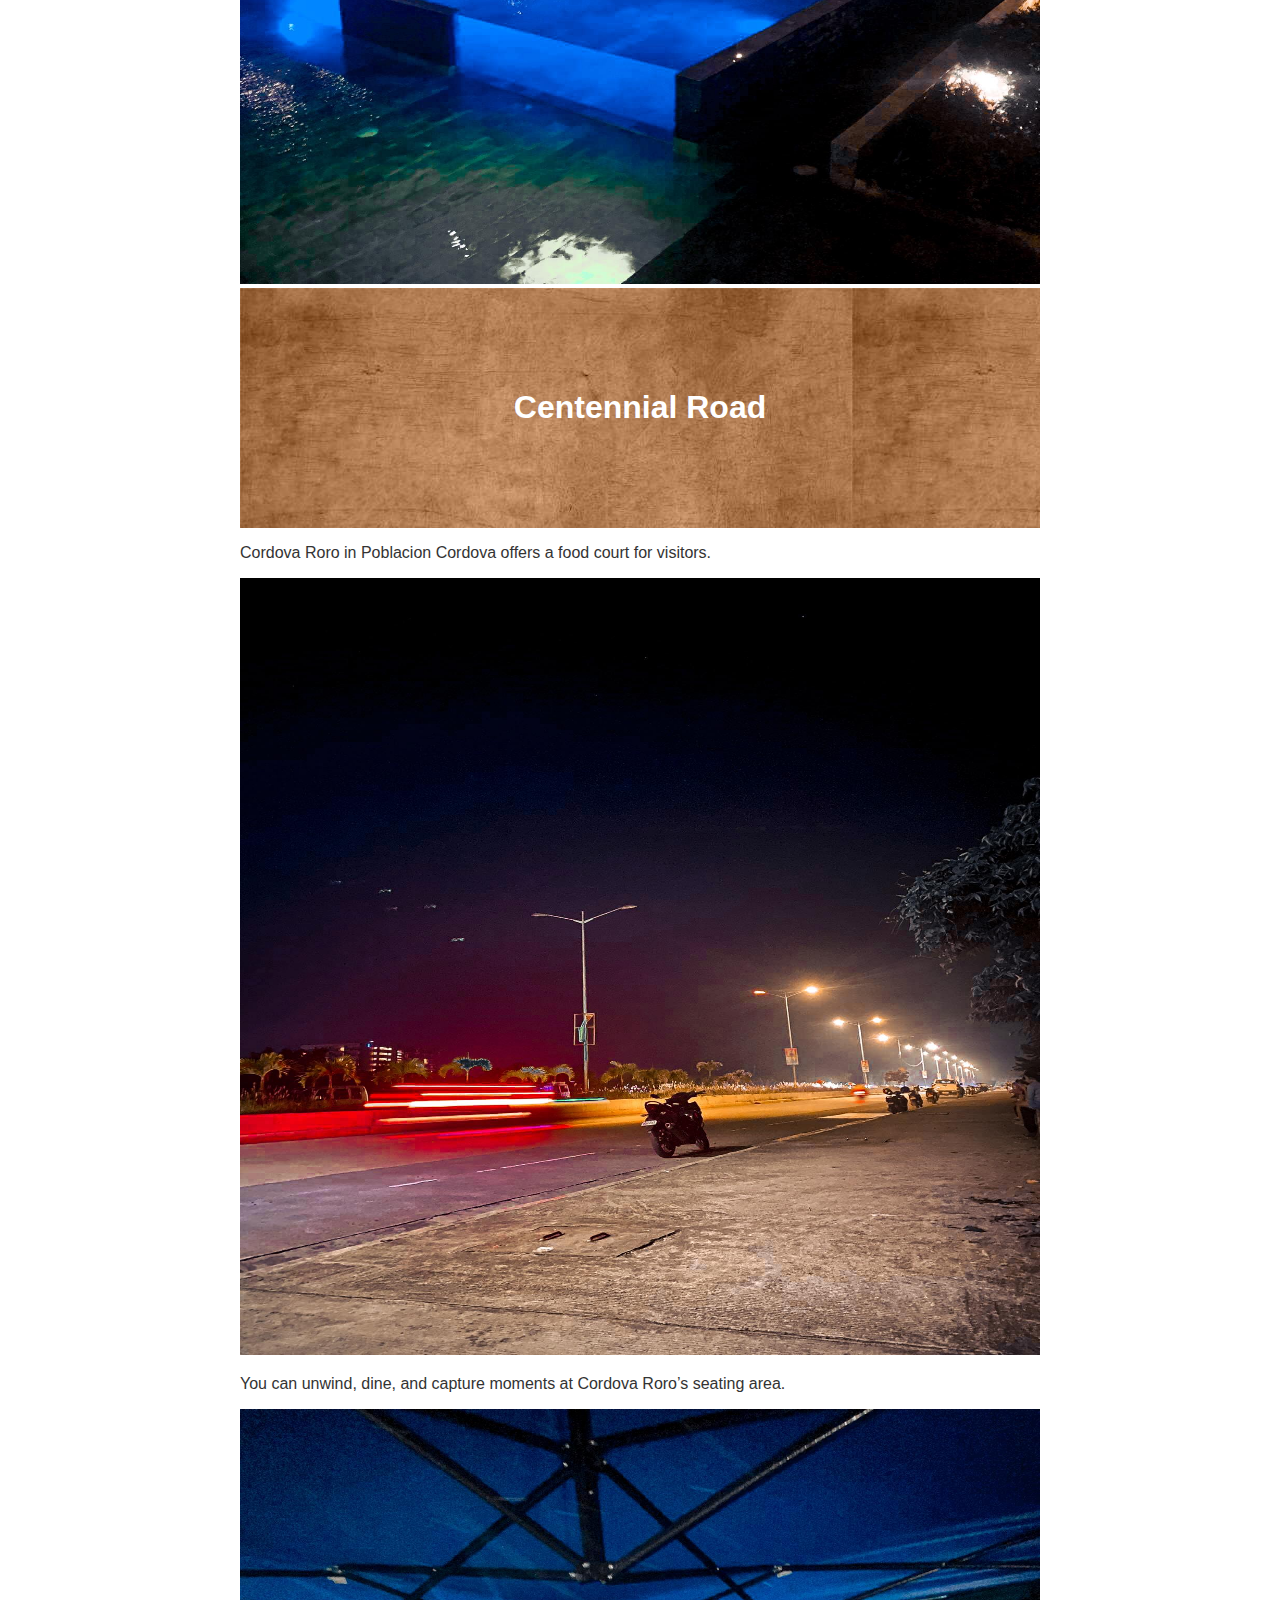
==== commit 8ac31cba: "Add files via upload" ====
--- a/index.html
+++ b/index.html
@@ -1,232 +1,128 @@
 <!DOCTYPE html>
 <html lang="en">
 <head>
-  <title>RixzShaRosa</title>
-  <meta charset="utf-8">
-  <meta name="viewport" content="width=device-width, initial-scale=1">
-  <link href="https://cdn.jsdelivr.net/npm/bootstrap@5.2.3/dist/css/bootstrap.min.css" rel="stylesheet">
-  <link rel="stylesheet" href="index.css">
-</head> 
+    <meta charset="UTF-8">
+    <meta name="viewport" content="width=device-width, initial-scale=1.0">
+    <link rel="stylesheet" href="blog.css">
+    <title>CORDOVA'S BLOG</title>
+</head>
 <body>
-     <!--NAV START-->
-<nav class="navbar navbar-expand-lg navbar-light bg sticky-top" >
- <img src="images/logs.png" class="logo" alt="logo" width="150" height="100"> 
-    <div class="container-fluid">
-      <a class="navbar-brand" href="#"></a>
-      <button class="navbar-toggler" type="button" data-bs-toggle="collapse" data-bs-target="#collapsibleNavbar">
-        <span class="navbar-toggler-icon"></span>
-      </button>
-      <div class="collapse navbar-collapse justify-content-end" id="collapsibleNavbar">
-        <ul class="navbar-nav text-end">
-          <li class="nav-item">
-            <a class="nav-link" href="#home">Home</a>
-          </li>
-          <li class="nav-item">
-            <a class="nav-link" href="#aboutus">About Us</a>
-          </li>
-          <li class="nav-item">
-            <a class="nav-link" href="#activities">Activities</a>
-          </li>
-          <li class="nav-item">
-            <a class="nav-link" href="#gallery">Gallery</a>
-          </li>
-          <li class="nav-item">
-            <a class="nav-link" href="#contactus">Contact Us</a>
-          </li>
-        </ul>
-      </div>
-    </div>
-  </nav>
-          <!--NAV END-->
+    <header>
+        <h1>Exploring Cordova</h1>
+    </header>
+    <main>
+        <article>
+            <h2></h2>
+            <p class="post-meta">Published on December 16, 2023 by Rosa Camila Aro</p>
+            <div class="post-content">
+            </div>
+        </article>
 
+        <div class="head1">
+            <h1>San Roque Parish Church in Cordova</h1>
+        </div>
+        <p>The San Roque Chapel in Cordova, Philippines, is a renowned historical and cultural landmark.</p>
+        <h1>Psalm 122:1 ESV </h1>
+            <p>  “I was glad when they said to me, “Let us go to the house of the Lord!” </p>
+            <img src="images/church1.jpg" alt="Church" width="800" height="777">
+            <p>The San Roque Chapel in Cordova, Philippines, is highly respected for its beautiful architecture and religious importance.</p>
           
-                   <!--CAROUUSEL START -->
-<div id="demo" class="carousel slide" data-bs-ride="carousel">
-  <!--CAROUSEL END-->
-  
-                   <!--CAROUUSEL START -->
-<div id="demo" class="carousel slide" data-bs-ride="carousel">
-  <!--CAROUSEL END-->
+            <img src="images/church2.jpg" alt="Church" width="800" height="777">
+         
+            <div class="head1">
+            <h1>10,000 Roses</h1>
+        </div>
+        <p>The 10,000 Roses Cafe in Cordova, Cebu, is a popular attraction, drawing many visitors. Despite maintenance issues, its charm and beauty make it recommended.
+        </p>
+        <img src="images/10k1.jpg" alt="10k ROSES" width="800" height="777">
+            <p>When you look closely, you can see that some areas are thinning and wires are visible beneath the flowers.</p>
+        
+        <img src="images/10kn1.jpg" alt="10k ROSES" width="800" height="777">
+        <p>At night, 10,000 Roses in Cordova offers a stunning sea view with roses and ocean breeze. </p>
+    
+        <img src="images/10k.jpg" alt="10k ROSES" width="800" height="777">
+        <p>10,000 Roses in Cordova has a Christmas atmosphere with roses and lights.</p>
+        <img src="images/10kv.jpg" alt="10k ROSES" width="800" height="777">
+        <p>The 10,000 Roses in Cordova provides a breathtaking sea view, where the scent of roses mingles with the refreshing ocean breeze.</p>
+        <img src="images/10kv1.jpg" alt="10k ROSES" width="800" height="777">
+        <br>
 
-        <!--INDICATORS DOTS START-->
-<div class="carousel-indicators">
-<button type="button" data-bs-target="#demo" data-bs-slide-to="0" class="active"></button>
-<button type="button" data-bs-target="#demo" data-bs-slide-to="1"></button>
-<button type="button" data-bs-target="#demo" data-bs-slide-to="2"></button>
-<button type="button" data-bs-target="#demo" data-bs-slide-to="3"></button>
-</div>  
-        <!--INDICATOR DOTS END-->
+        <div class="head1">  
+            <h1>Cordova Museum</h1>
+        </div>
+        <p>Showcasing history and culture through diverse artifacts and artworks.</p>
+        
+        <img src="images/Mu.jpg" alt="Museum" width="800" height="777">
+        <p>Ancestral house showcasing relics, donated items, and captivating collection.</p>
+        <div class="head1">
+          
+            <h1>Municipality Of Cordova</h1>
+        </div>
+        <p>A vibrant municipality with rich cultural heritage and natural beauty.</p>
+        <img src="images/M.jpg" alt="Municipality" width="800" height="777">
+            
+        <div class="head1"> 
+            <h1>Parola</h1>
+        </div>
+        <p>Parola offers fresh air, a sea view, and delightful cuisine.</p>
+            <img src="images/parola.jpg" alt="Parola" width="800" height="777">
+            <p>Enjoy delicious food at Dagat at Parola Seaview Restaurant.</p>
+            <img src="images/parola1.jpg" alt="Parola" width="800" height="777">
+           <p> The refreshing breeze and unique views enhance your dining experience.</p>
+            <img src="images/parola2.jpg" alt="Parola" width="800" height="777">
+          <p>  The night view at Parola Dining is enchanting and captivating.</p>
+            <img src="images/parola3.jpg" alt="Parola" width="800" height="777">
 
+            <div class="head1">
+             <h1> Plaza Of Cordova</h1>
+            </div>
+            <p>Cordova Plaza near San Roque Chapel in Poblacion offers leisure.
+            </p>
+            <img src="images/plaza.jpg" alt="Plaza" width="800" height="777">
+          <p> Refreshing place with beautiful surroundings; perfect for solo or group enjoyment.</p> 
+       <p>The plaza in Poblacion is popular due to recent renovations by the new mayor, pleasing visitors.</p>
 
- <!--ABOUT START -->
+        <div class="head1">
+            <h1>Solea Resort</h1>
+        </div>    
+    <p>Experience an unforgettable day-off at Solea Mactan’s beach and pools.</p>
+        <img src="images/solea.jpg" alt="Solea" width="800" height="777">
 
-<section class="#home" id="home">
-    <div id="carouselExampleDark" class="carousel carousel-dark slide">
-        <div class="carousel-indicators">
-          <button type="button" data-bs-target="#carouselExampleDark" data-bs-slide-to="0" class="active" aria-current="true" aria-label="Slide 1"></button>
-          <button type="button" data-bs-target="#carouselExampleDark" data-bs-slide-to="1" aria-label="Slide 2"></button>
-          <button type="button" data-bs-target="#carouselExampleDark" data-bs-slide-to="2" aria-label="Slide 3"></button>
-        </div>
-        <div class="carousel-inner">
-          <div class="carousel-item active" data-bs-interval="10000">
-            <img src="images/g.jpg" class="d-block w-100" alt="...">
-            <div class="carousel-caption">
-              
-              <h1>WELCOME TO OUR WEBSITE</h1>
-              <p>THAT YOU CAN FIND OUR WORK HERE.</p>
-              <p><a href="#" class="btn btn-warning mt-3">Learn More</a></p>
+        <div class="head1">
+            <h1>Centennial Road</h1>
+           </div>
+           <p>Cordova Roro in Poblacion Cordova offers a food court for visitors. </p>
+           <img src="images/roro.jpg" alt="Roro" width="800" height="777">
+           <p>You can unwind, dine, and capture moments at Cordova Roro’s seating area.</p>
+           <img src="images/roro1.jpg" alt="Roro" width="800" height="777">
+           <p>Also,people spend time in this place because it has fresh air and pleasing environment.</p>
+
            
-        </div>
-        <button class="carousel-control-prev" type="button" data-bs-target="#carouselExampleDark" data-bs-slide="prev">
-          <span class="carousel-control-prev-icon" aria-hidden="true"></span>
-          <span class="visually-hidden">Previous</span>
-        </button>
-        <button class="carousel-control-next" type="button" data-bs-target="#carouselExampleDark" data-bs-slide="next">
-          <span class="carousel-control-next-icon" aria-hidden="true"></span>
-          <span class="visually-hidden">Next</span>
-        </button>
-      </div>
-</section>
-<br>
-<section class="aboutus" id="aboutus">
-	
-		<h1>About Us Page</h1>
-		
-	  </div>
-	  
-	  
-	  <div class="row">
-		<div class="column">
-		  <div class="card">
-			<img src="images/rosa.jpg" alt="Rosa" style="width:100%">
-			<div class="container">
-			  <h2>Rosa Camila Aro</h2>
-			  <p class="title">“If you don’t like the road you’re walking, start paving another one.”</p>
-			  <p>Poblacion,Cordova,Cebu.</p>
-			  <p>rosacamila862@gmail.com</p>
-			  <p><button class="button">Contact</button></p>
-			</div>
-		  </div>
-		</div>
-	  
-		<div class="column">
-		  <div class="card">
-			<img src="images/rix.jpg" alt="Ivan" style="width:100%">
-			<div class="container">
-			  <h2>Rix Ivan Montero</h2>
-			  <p class="title">“If you don’t risk anything, you risk even more.”</p>
-        <p>Bang-bang,Cordova,Cebu.</p>
-			  <p>xx5995xxmontero@gmail.com</p>
-			  <p><button class="button">Contact</button></p>
-			</div>
-		  </div>
-		</div>
-	  
-		<div class="column">
-		  <div class="card">
-			<img src="images/sharmine.jpg" alt="Sharmine" style="width:100%">
-			<div class="container">
-			  <h2>Sharmine Tajanlangit</h2>
-			  <p class="title"> “Courage is like a muscle. We strengthen it by use.”</p>
-        <p>Poblacion,Cordova,Cebu.</p>
-			  <p>sharminetajanlangit5@gmail.com</p>
-			  <p><button class="button">Contact</button></p>
-      </div>
-      <section></div><br><br><br><br><br>
-      </div>
-  <!--ABOUT END-->
+        <div class="head1">
+            <h1>Mactan Agila Resort</h1>
+           </div>
+      <p>Recently visited Mactab Agila Resort for a memorable vacation.</p>
 
+           <img src="images/agila.jpg" alt="Agila" width="800" height="777">
+           <p>Unwind, breathe, and enjoy your stay at the resort completely. Whether alone or with company, a satisfying experience is assured.</p>
+           <img src="images/agila1.jpg" alt="Agila" width="800" height="777">
+           <p> Agila White Beach Resort is a popular spot for family and friends to hang out.</p>
+           <img src="images/agila2.jpg" alt="Agila" width="800" height="777">
+     
+           <div class="head1">
+            <h1>Bantayan Bay</h1>
+           </div>
+           <p>Bantayan Bay in Poblacion Cordova offers stunning coastal views and abundant marine life.</p>
+           <img src="images/bantayan.jpg" alt="bantayan" width="800" height="777">
+           <p>Unwind with friends and enjoy the crystal-clear waters together.</p>
+           <img src="images/bantayanf.jpg" alt="bantayan" width="800" height="777">
+           <p>Experience the unique coastal charm and environmental conservation at Bantayan Bay.</p>
+           <img src="images/bantayanl.jpg" alt="bantayan" width="800" height="777">
+           <br>
+    </main>
 
-              <!--ACTIVITIES START-->
- 
-  <div id="activities">
-  <section class="aboutus" >
-  <div class="container-fluid">
-  <h1 class="sub-title">Activity</h1>
-  <a href="periodic.html"target="_blank" button class="btn btn2">Periodic Table</a>
-  <a href="survey.html"target="_blank" button class="btn btn2">Survey Form</a>
-  
-</div><br><br><br><br><br>
-</div>
-                <!--ACTIVIES END-->
-
-           <!--GALLERY START-->
-           <div id="gallery">    
-            <div class="row">
-              <div id="myCarousel" class="carousel slide" data-ride="carousel">
-              <!-- Indicators/dots -->
-  <div class="carousel-indicators">
-    <button type="button" data-bs-target="#demo" data-bs-slide-to="0" class="active"></button>
-    <button type="button" data-bs-target="#demo" data-bs-slide-to="1"></button>
-    <button type="button" data-bs-target="#demo" data-bs-slide-to="2"></button>
-  </div>
-  
-  <!-- The slideshow/carousel -->
-  <div class="carousel-inner">
-    <div class="carousel-item active">
-      <img src="images/arofam.jpg" alt="rosa" class="d-block" style="width:100%">
-    </div>
-    <div class="carousel-item">
-      <img src="images/monterofam.jpg" alt="Chicago" class="d-block" style="width:100%">
-    </div>
-    <div class="carousel-item">
-      <img src="images/tajanlangitfam.jpg" alt="New York" class="d-block" style="width:100%">
-    </div>
-  </div>
-  
-  <!-- Left and right controls/icons -->
-  <button class="carousel-control-prev" type="button" data-bs-target="#demo" data-bs-slide="prev">
-    <span class="carousel-control-prev-icon"></span>
-  </button>
-  <button class="carousel-control-next" type="button" data-bs-target="#demo" data-bs-slide="next">
-    <span class="carousel-control-next-icon"></span>
-  </button>
-</div>
-
-<div class="container-fluid mt-3">
-</div>
-                <!-- Left and right controls -->
-                <a class="left carousel-control" href="#myCarousel" data-slide="prev">
-                  <span class="glyphicon glyphicon-chevron-left"></span>
-                  <span class="sr-only">Previous</span>
-                </a>
-                <a class="right carousel-control" href="#myCarousel" data-slide="next">
-                  <span class="glyphicon glyphicon-chevron-right"></span>
-                  <span class="sr-only">Next</span>
-                </a>
-              </div>
-            </div>
-                                                   <!--GALLERY END-->
-
-
-                   <!--CONTACT US START-->
-                   
-  <div id="contactus">
-     <section class="contact">
-     <div id="contact">
-      <div class="container text-white">
-        <div class="row">
-          <div class="contact-left">
-            <h1 class="sub-title">Contact Us</h1>
-            <label for="fname">First Name</label>
-            <input type="text" id="fname" name="firstname" placeholder="Your name..">
-        
-            <label for="lname">Last Name</label>
-            <input type="text" id="lname" name="lastname" placeholder="Your last name..">
-        
-       
-        
-            <label for="subject">Subject</label>
-            <textarea id="subject" name="subject" placeholder="Write something.." style="height:200px"></textarea>
-        
-            <input type="submit" value="Submit">
-          </form>
-        </div><br><br><br><br>
-        
-     <a href="#" class="btn">REFRESH</a>
-   </div><br><br><br><br>
-                               <!--COTANCT US END-->
-  
-<script src="https://cdn.jsdelivr.net/npm/bootstrap@5.2.3/dist/js/bootstrap.bundle.min.js"></script>
- </body>
-  </html>
+    <footer>
+        <p>&copy;2023 Blog, Living in the IT Era made it by Rosa Camila</p>
+    </footer>
+</body>
+</html>
--- a/blog.css
+++ b/blog.css
@@ -0,0 +1,74 @@
+body {
+    font-family: Arial, sans-serif;
+    margin: 0;
+    padding: 0;
+    box-sizing: border-box;
+    background-image: url(''); 
+    background-size: cover;
+    background-position: center;
+    background-attachment: fixed;
+}
+.head1{
+    background-image: url(images/back.jpg);
+    color: #fff;
+    text-align: center;
+    padding: 1em 0;
+    text-align: center;
+    padding: 80px;
+    color: white;
+    text-shadow: 2px 2px 4px rgba(0, 0, 0, 0.);
+}
+header {
+    background-image: url(images/back1.jpg);
+    color: #fdf5f5;
+    text-align: center;
+    padding: 1em 0;
+    text-align: center;
+    padding: 50px;
+    color: white;
+    text-shadow:black;
+}
+p {
+            color: #333; 
+        }
+
+main {
+    max-width: 800px;
+    margin: 20px auto;
+    padding: 0 20px;
+}
+
+article {
+    margin-bottom: 40px;
+    text-align: center;
+}
+
+.post-meta {
+    color: #555;
+}
+
+footer {
+    background-image: url(images/brown.jpg);
+    color: #131111;
+    text-align: center;
+    padding: 1em 0;
+    position: fixed;
+    bottom: 0;
+    width: 100%;
+
+}
+
+/* Create four equal columns that floats next to each other */
+.column {
+  float: left;
+  width: 25%;
+  padding: 10px;
+  height: 300px; /* Should be removed. Only for demonstration */
+}
+
+/* Clear floats after the columns */
+.row:after {
+  content: "";
+  display: table;
+  clear: both;
+}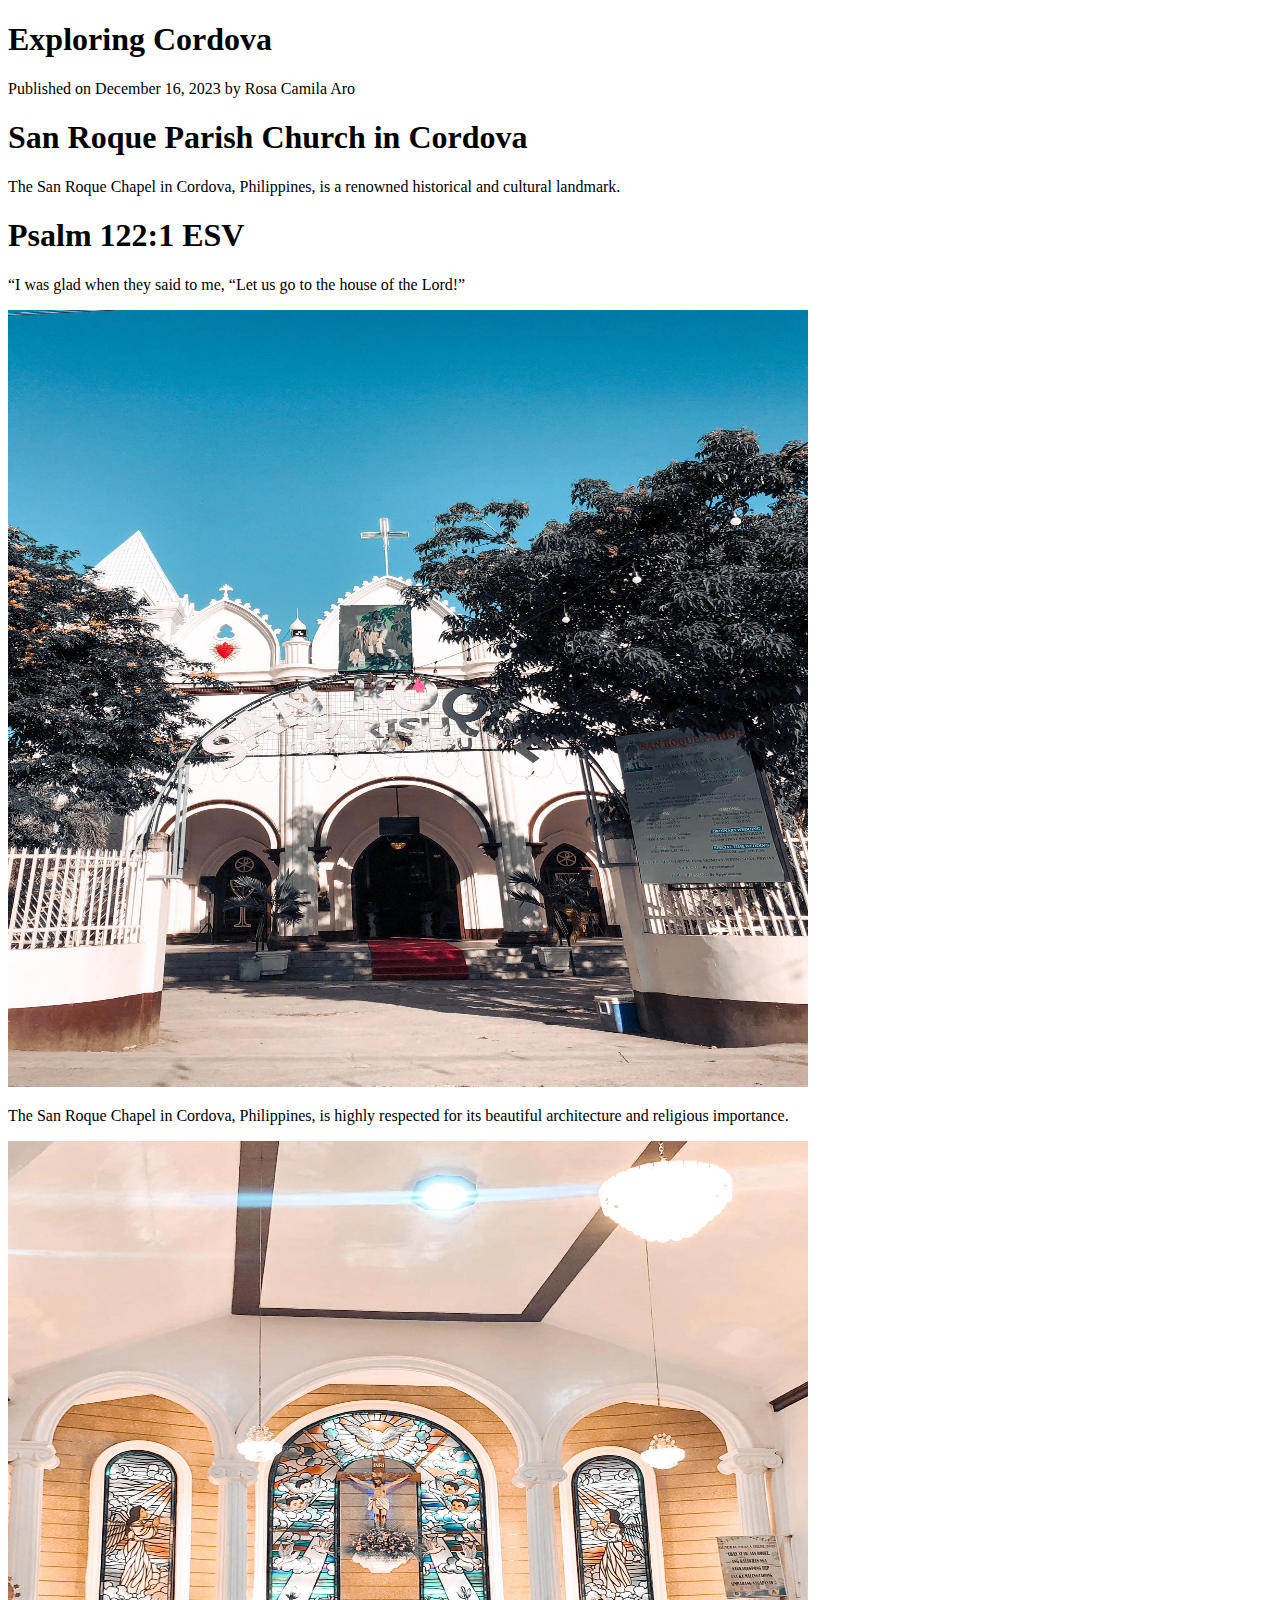
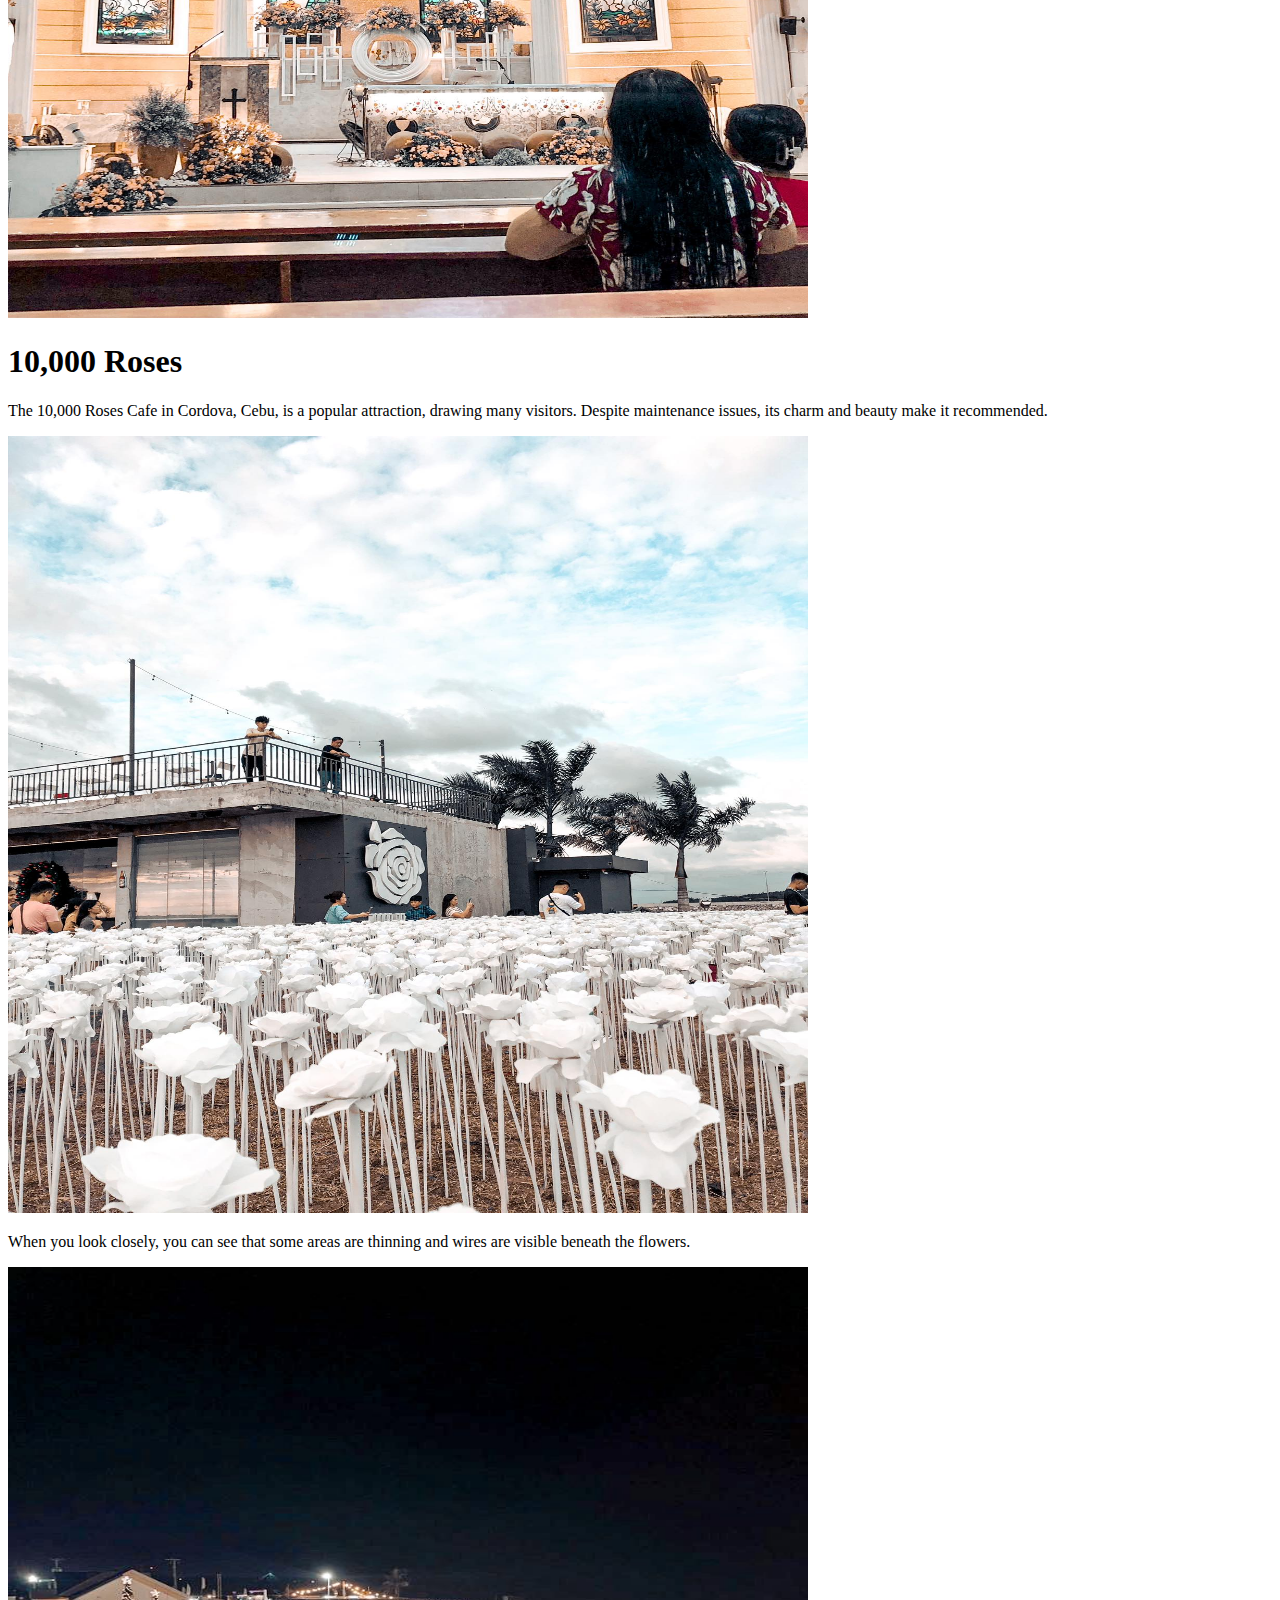
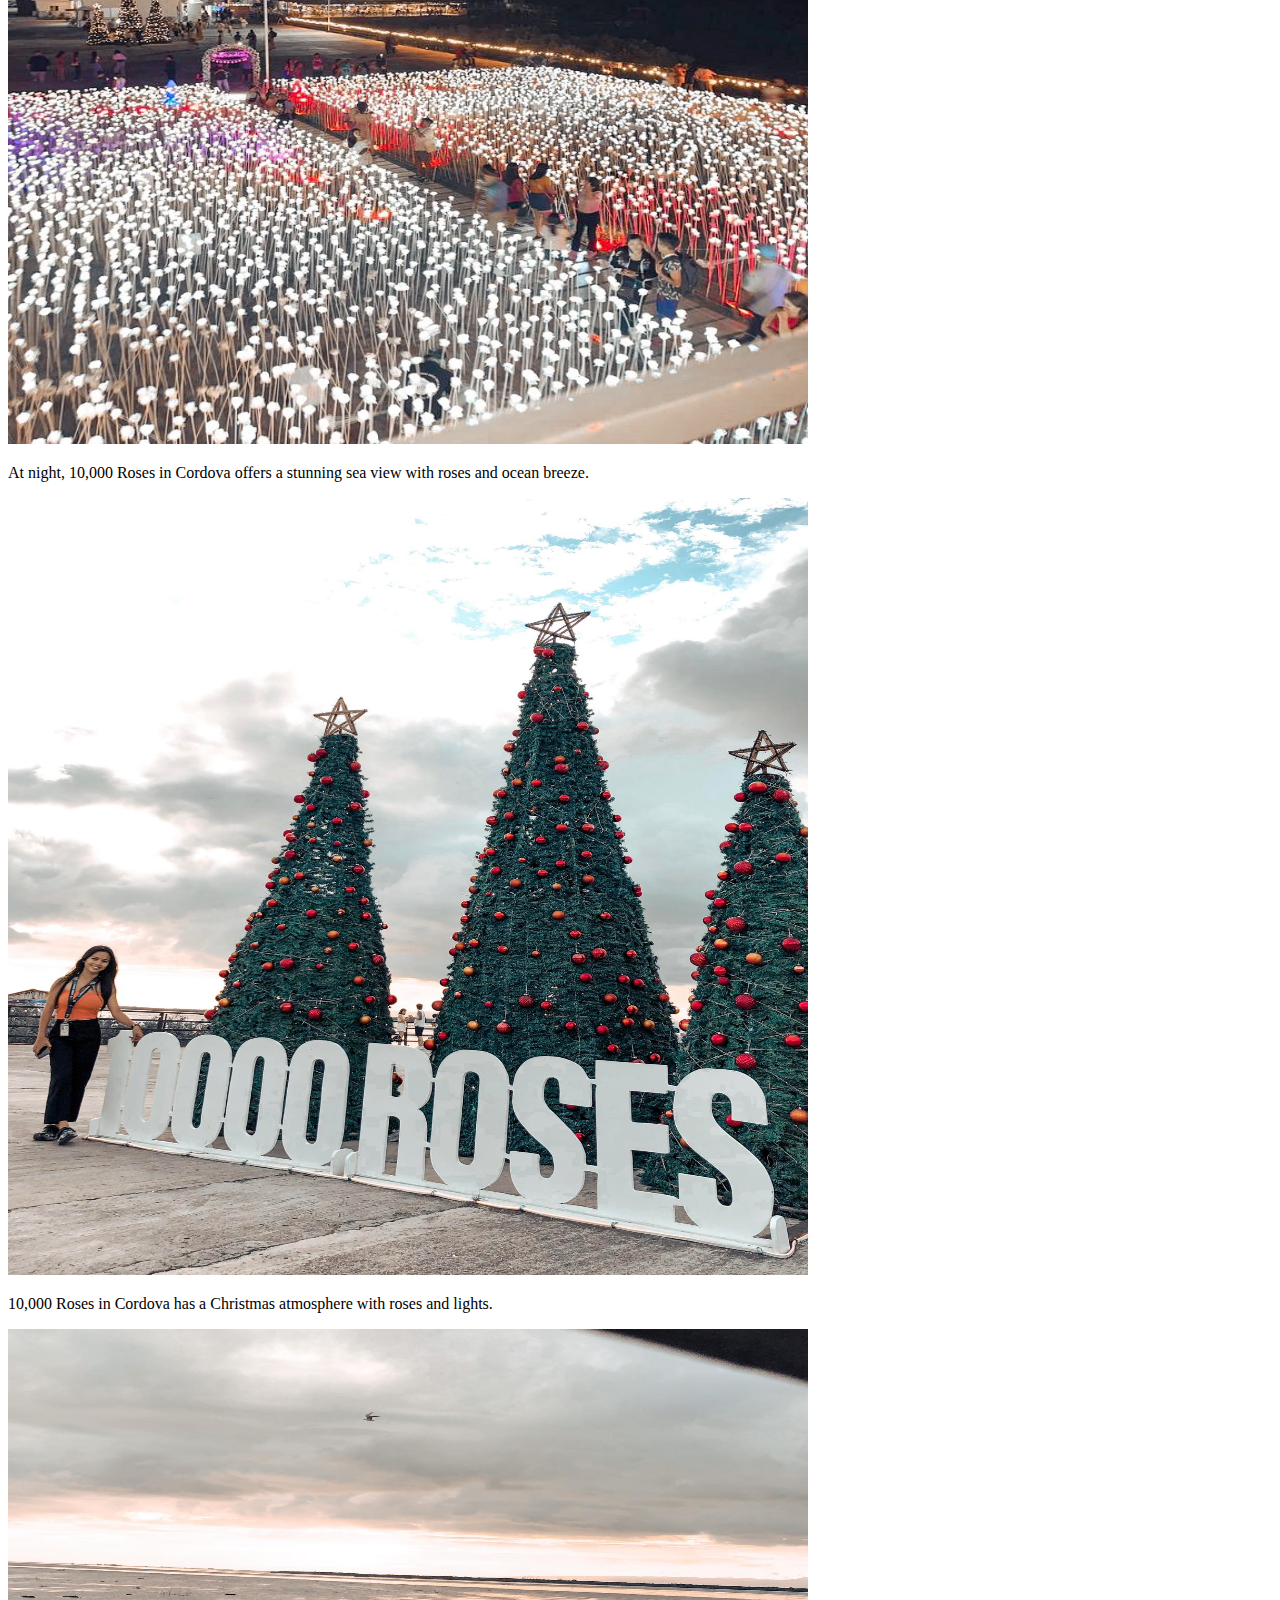
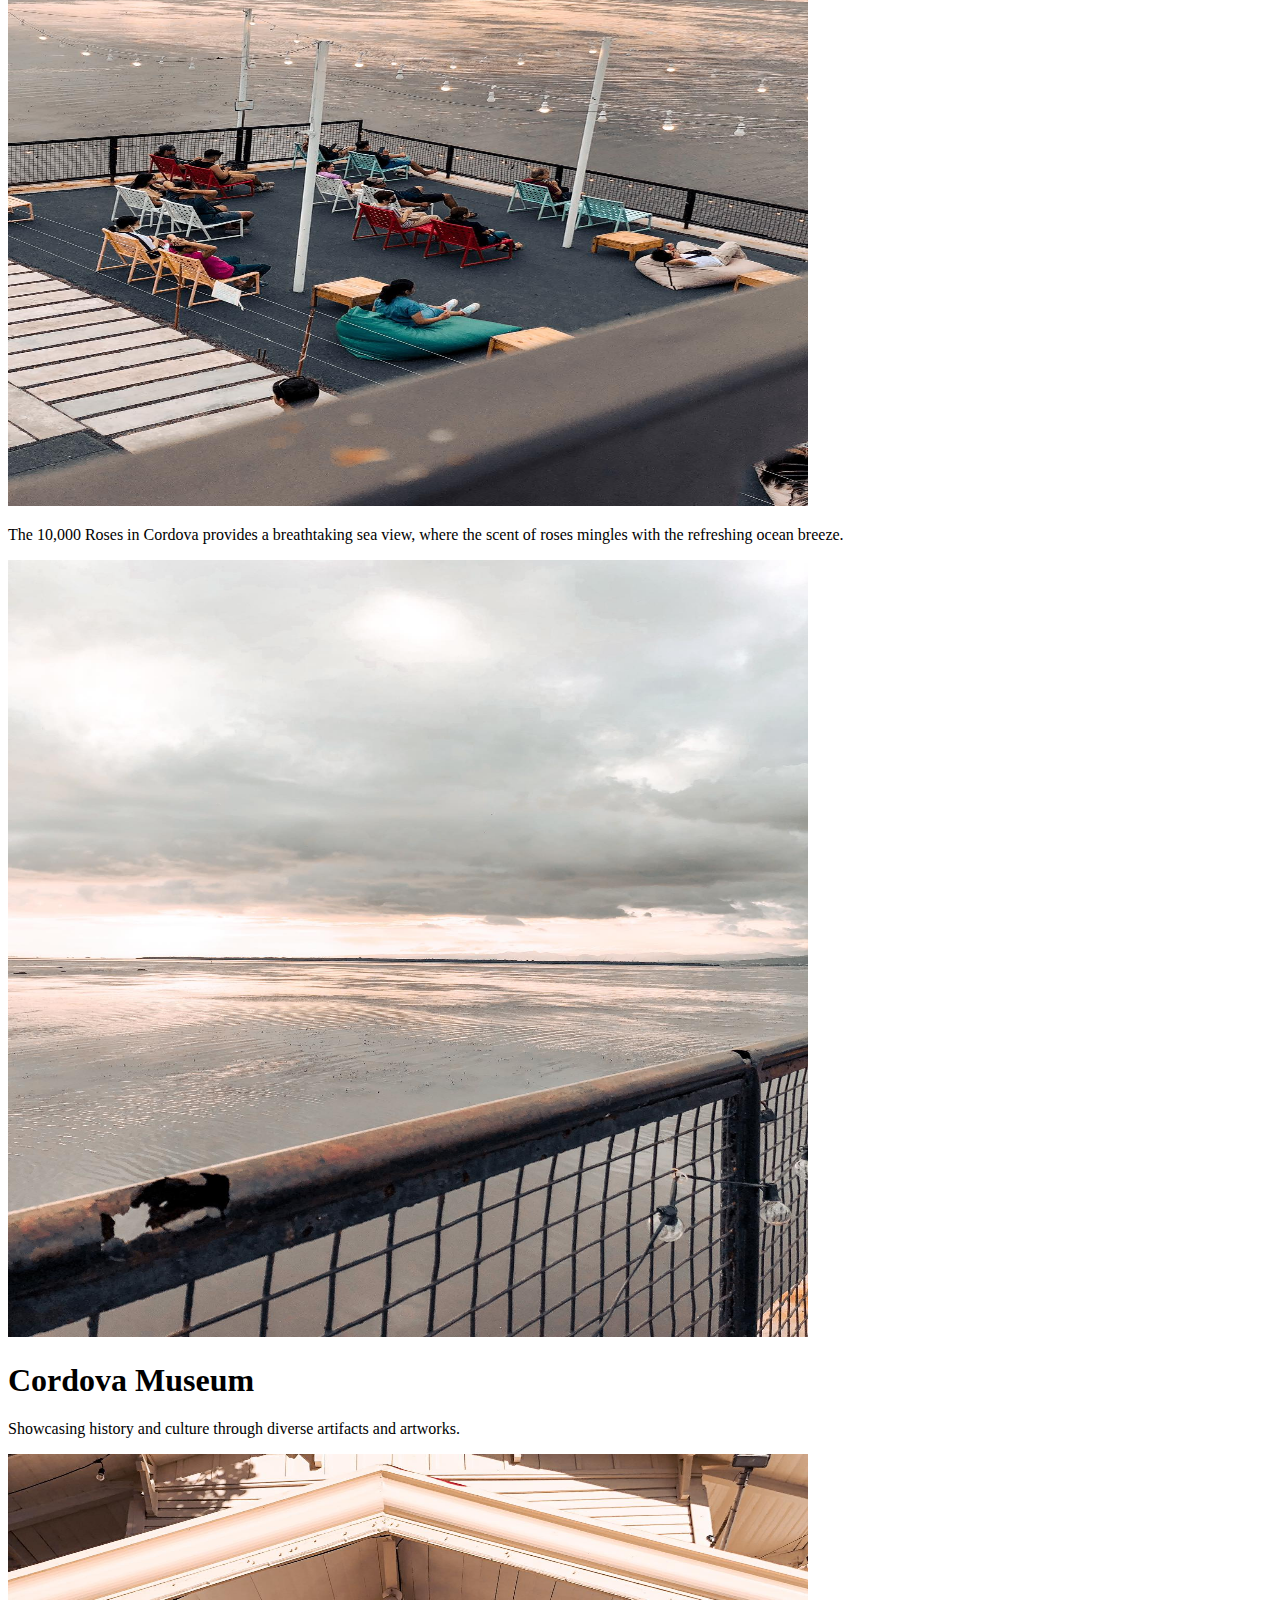
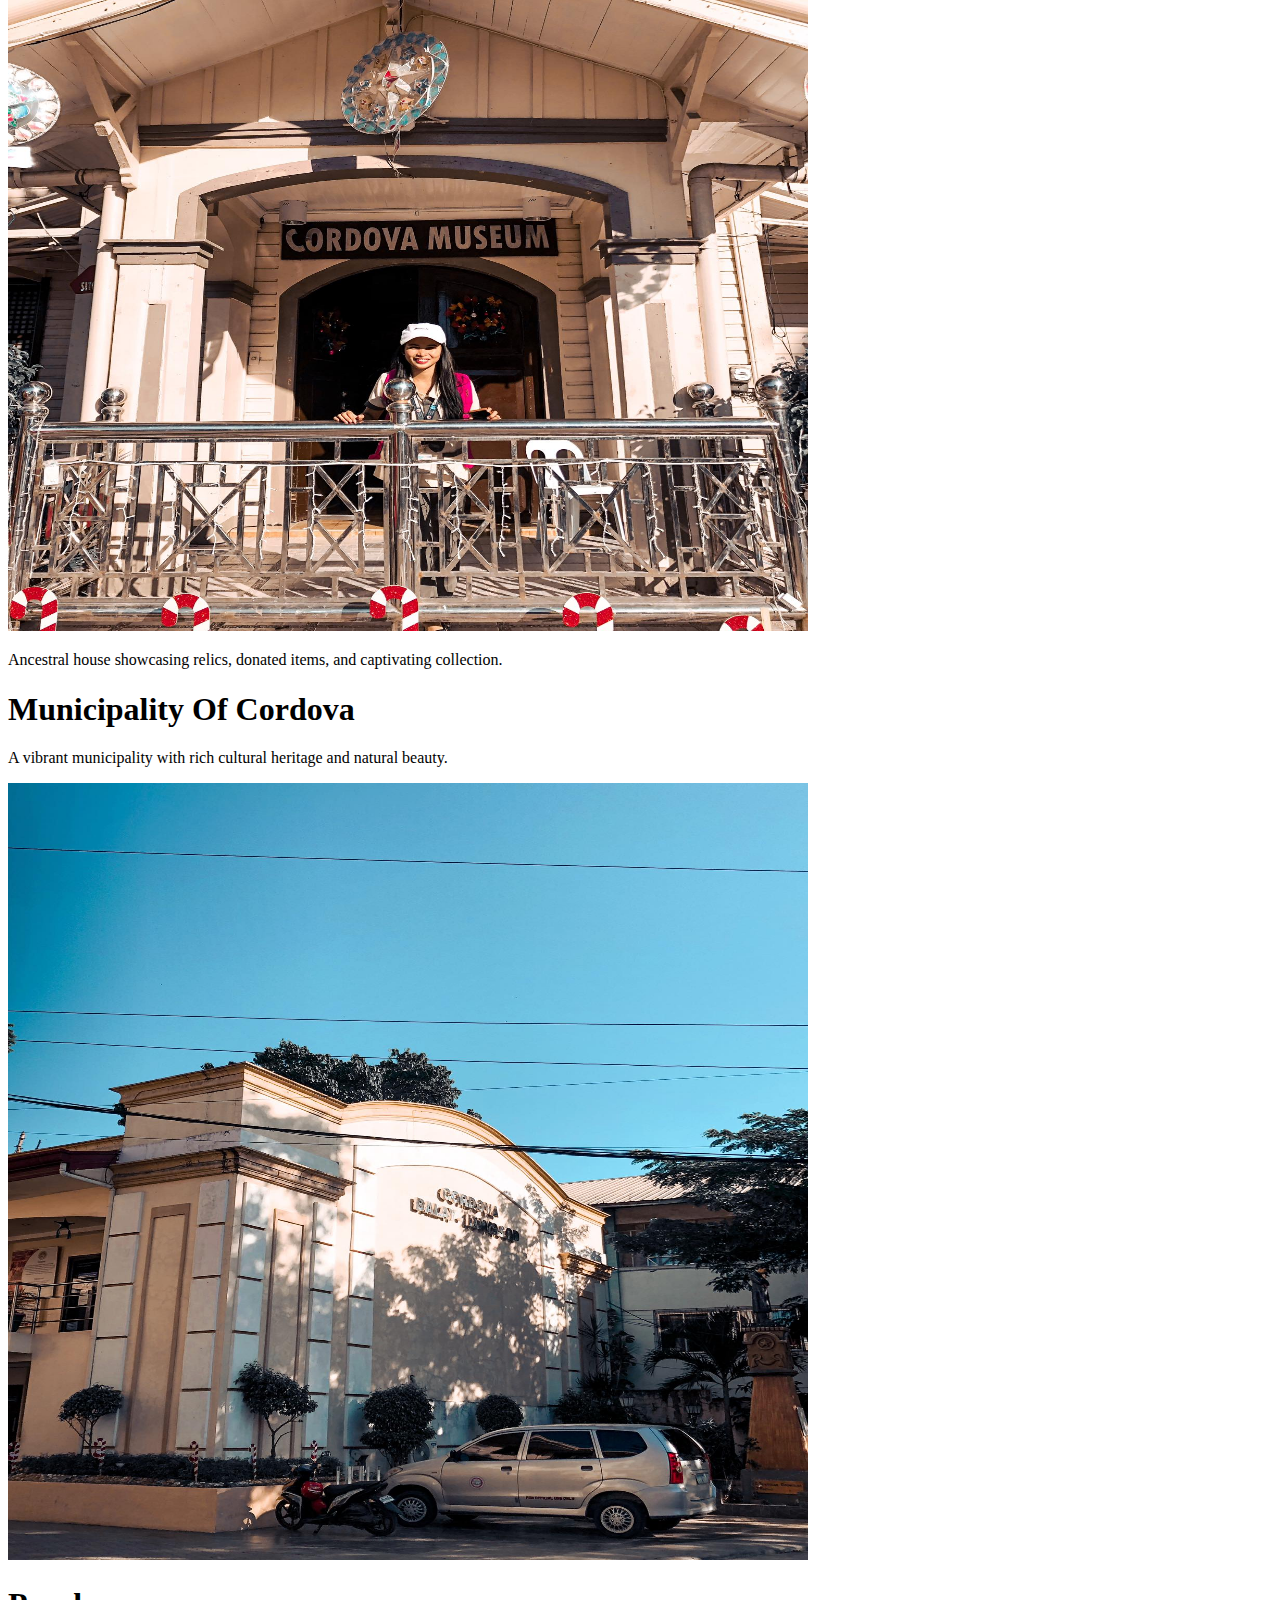
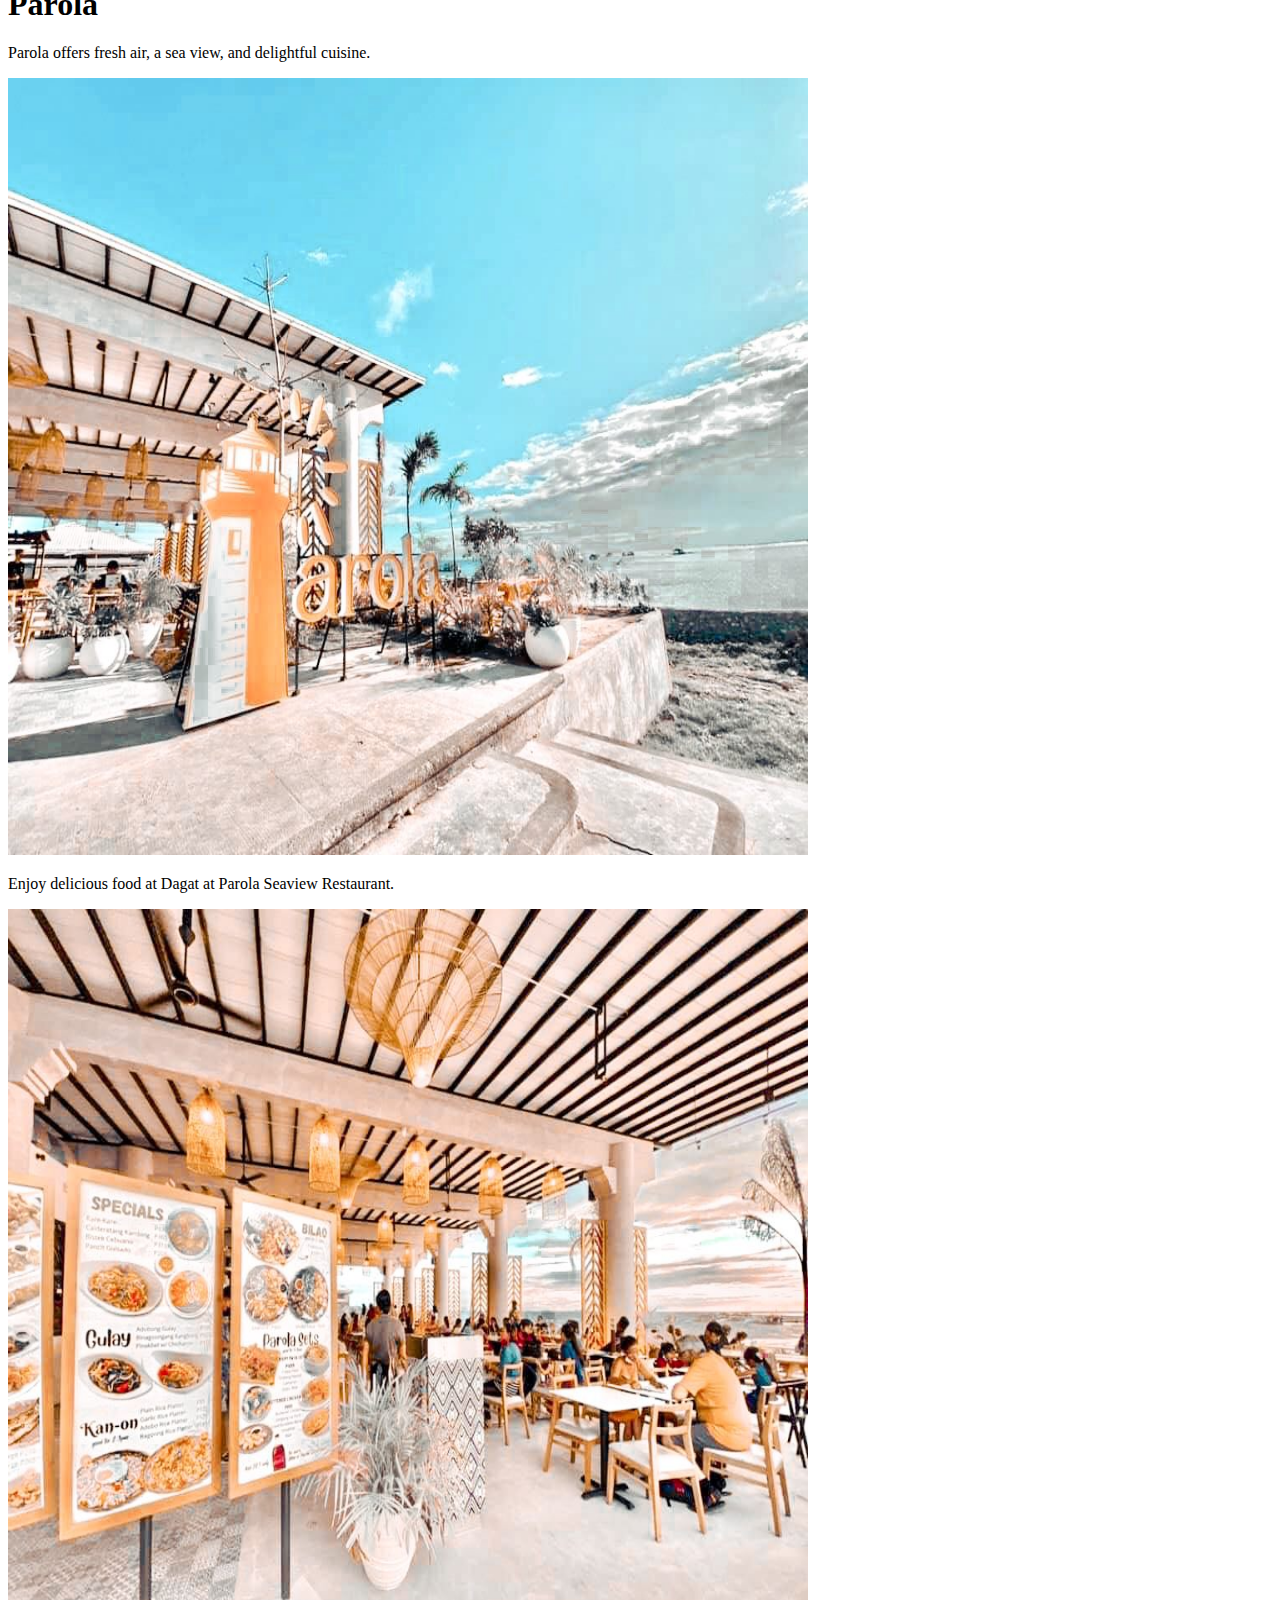
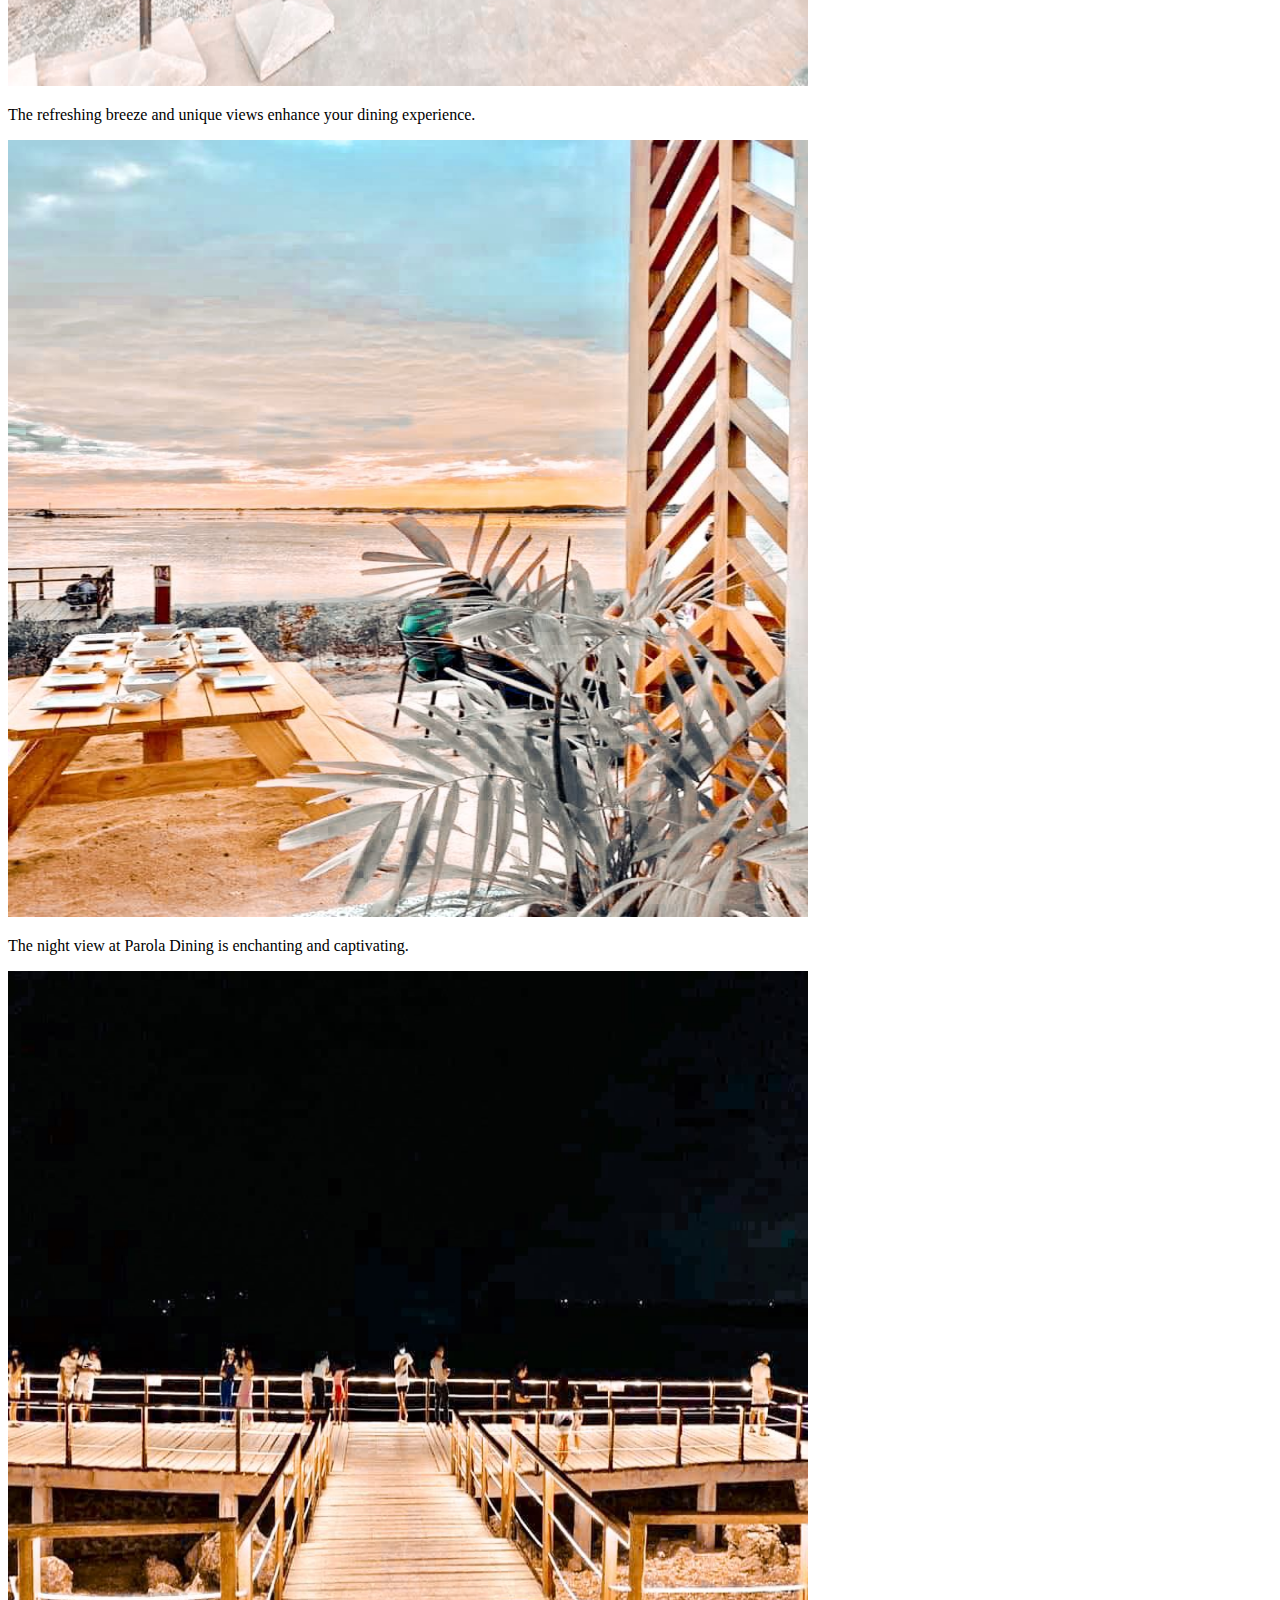
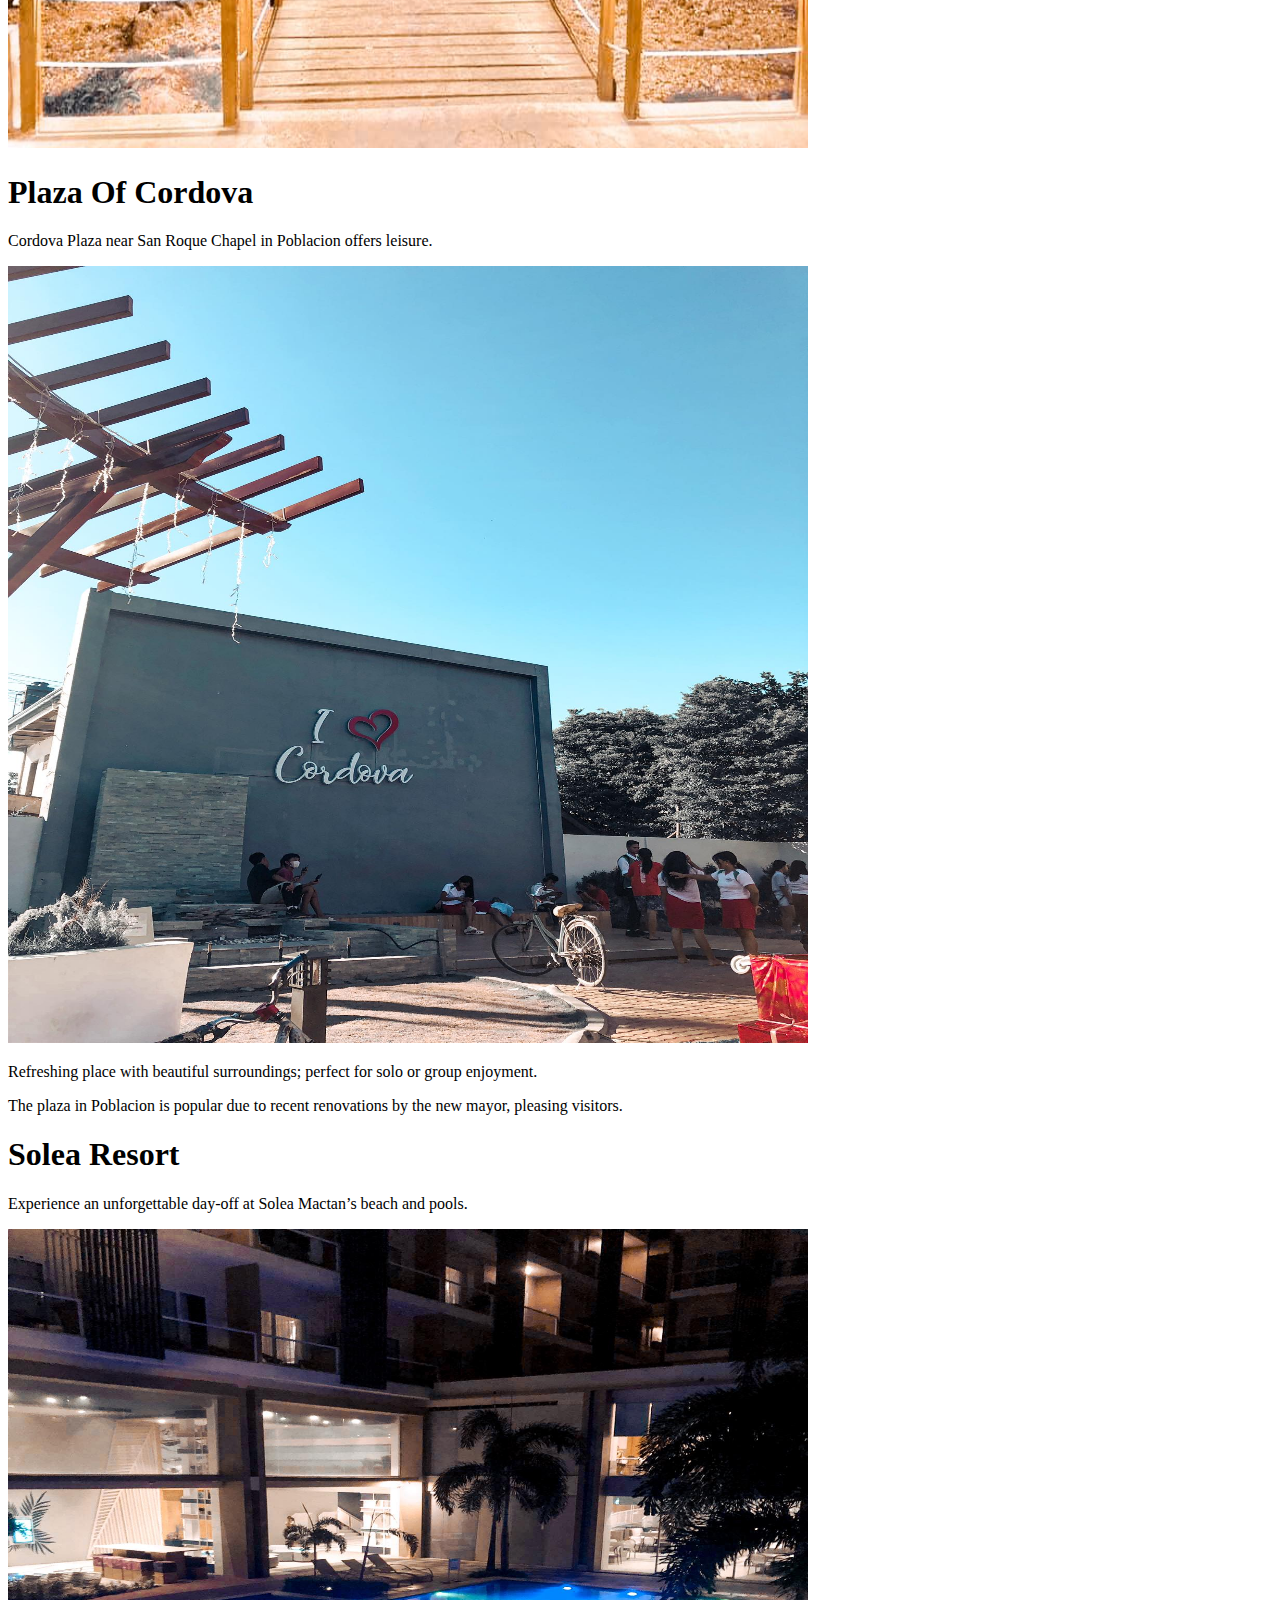
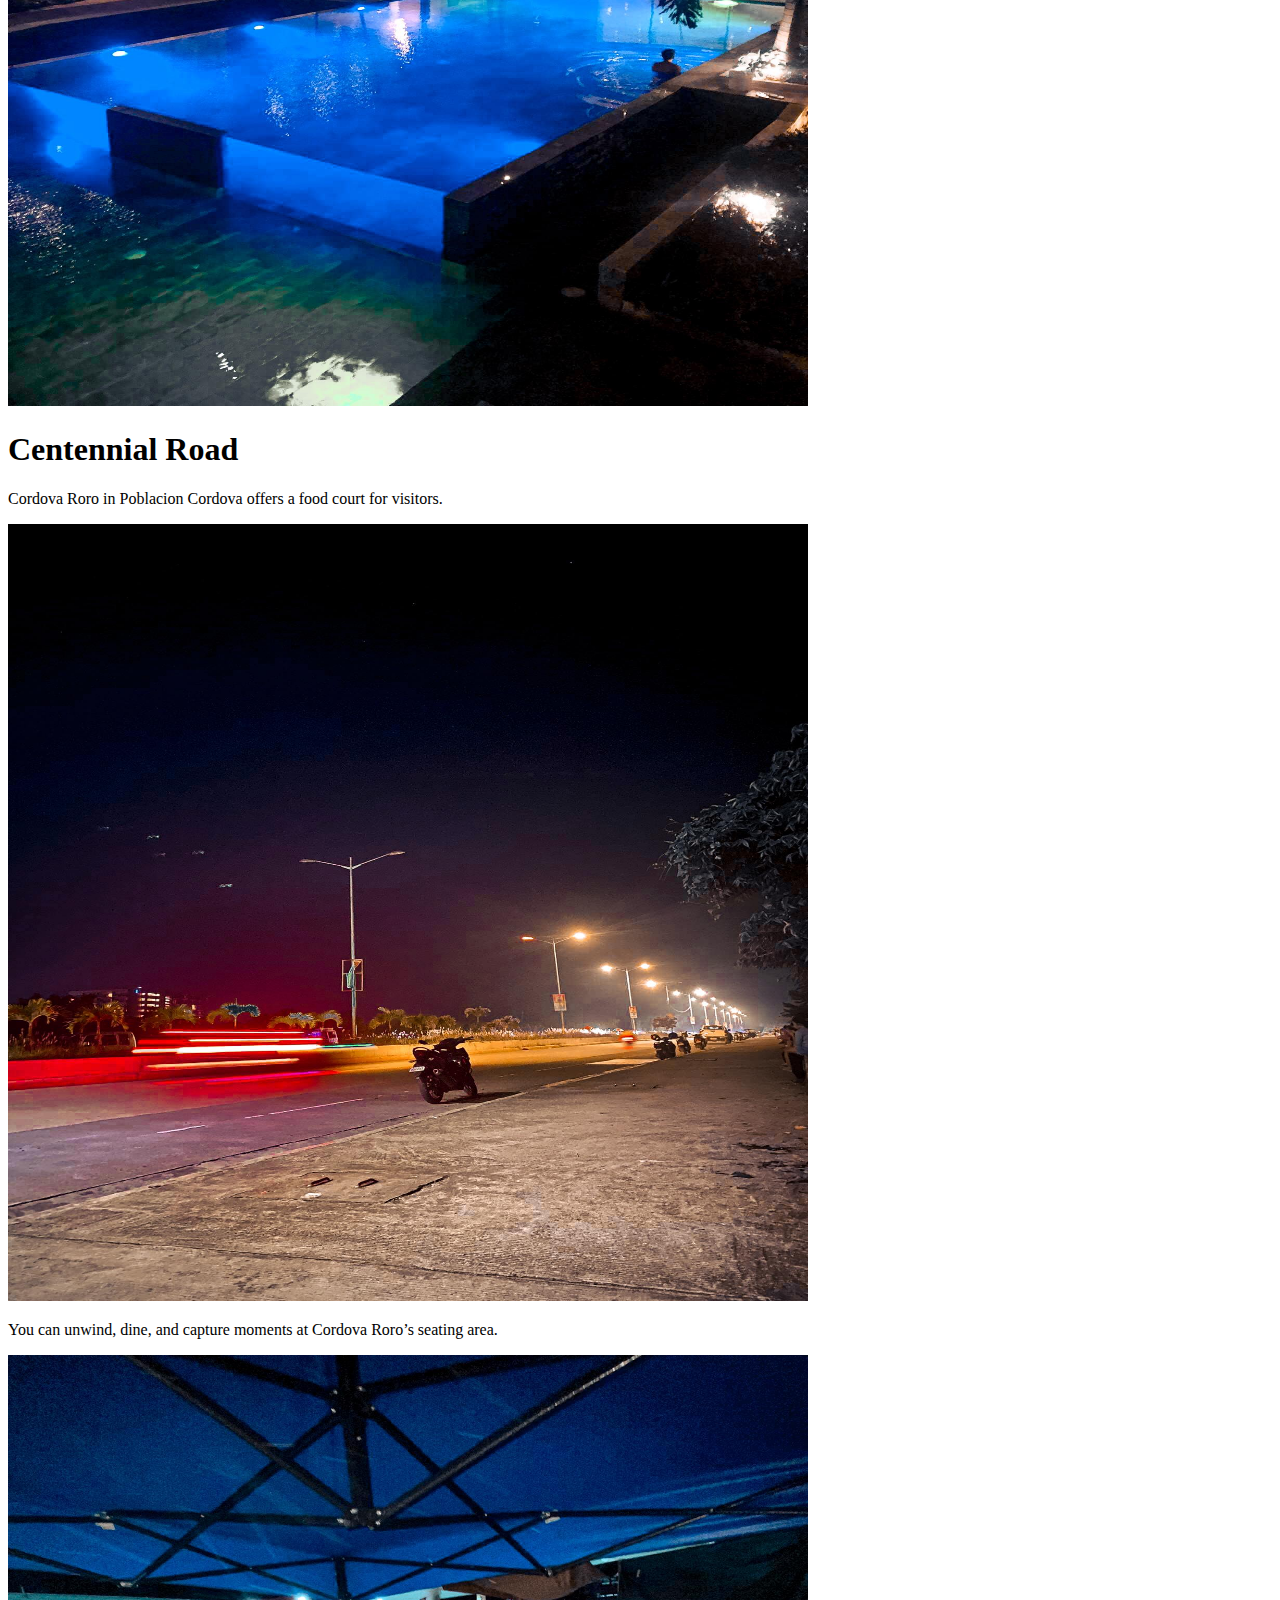
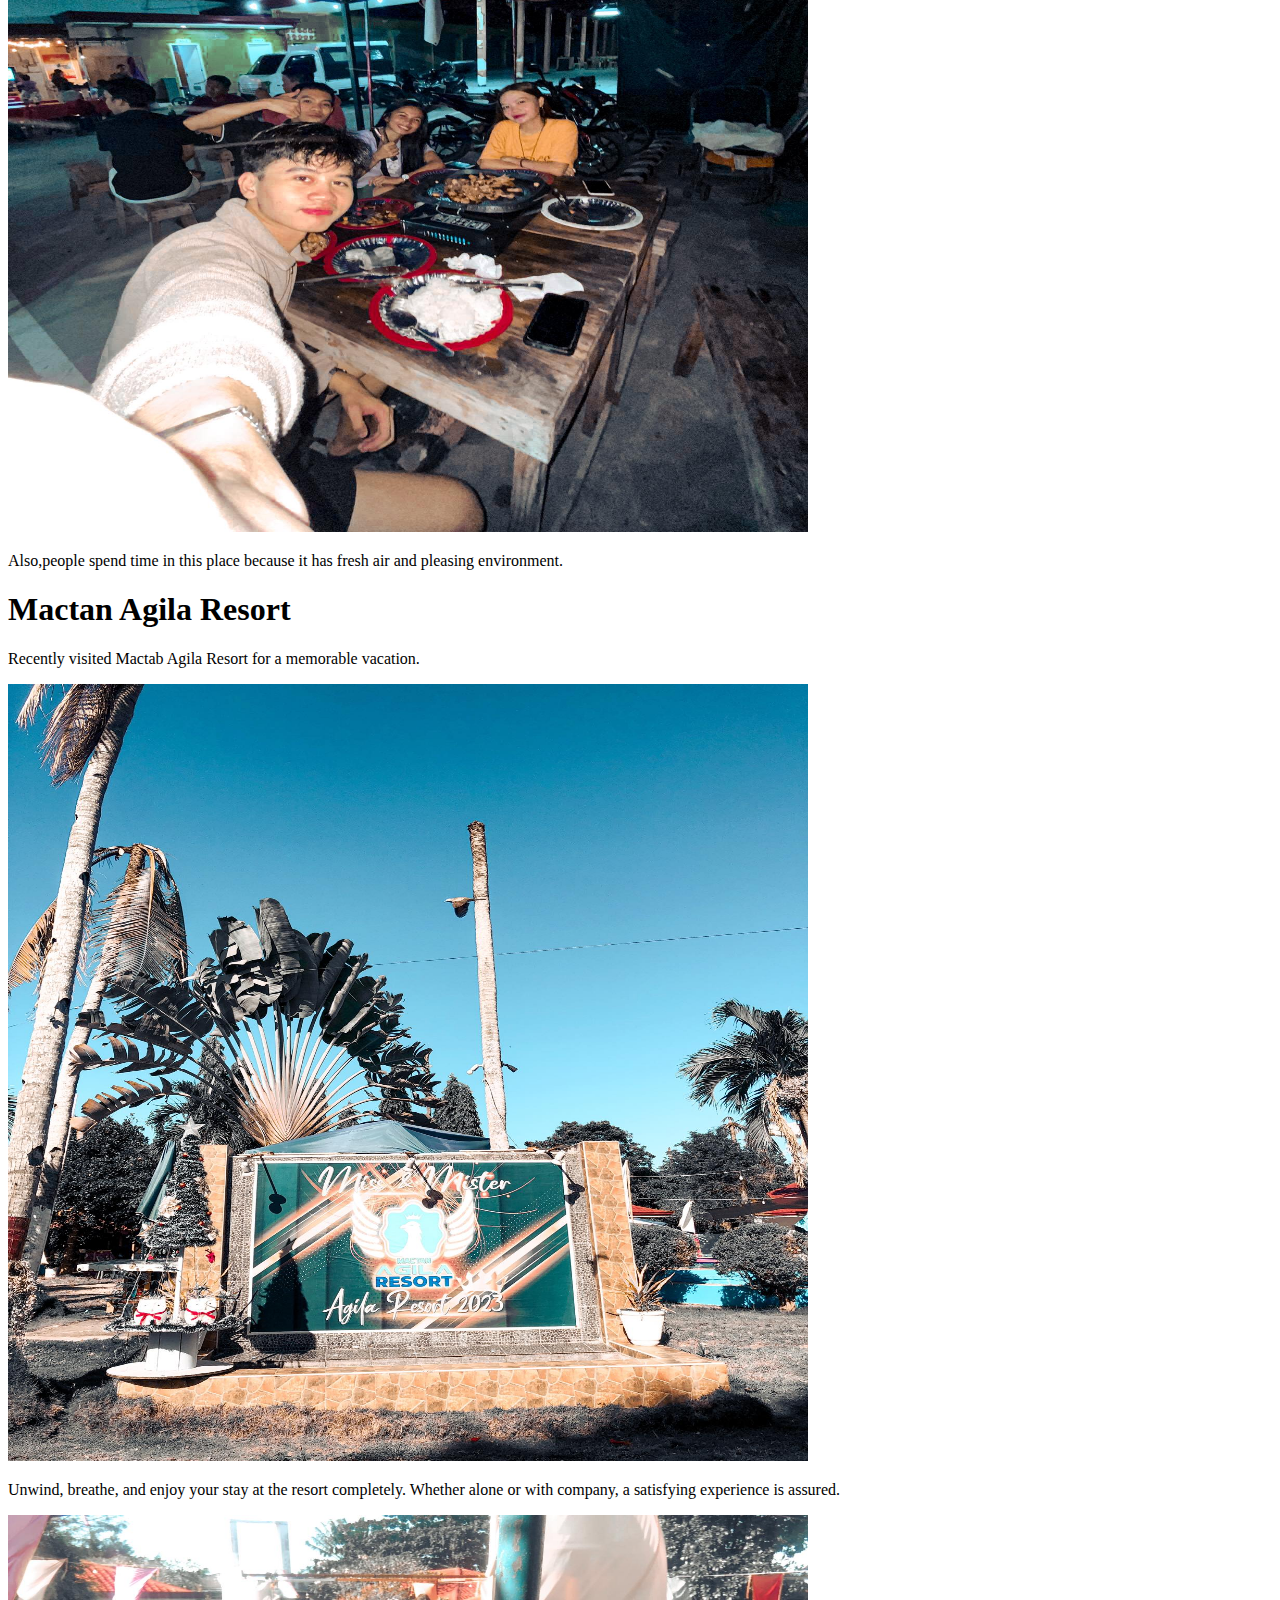
==== commit b2ffc89b: "Add files via upload" ====
--- a/index.html
+++ b/index.html
@@ -9,6 +9,9 @@
 <body>
     <header>
         <h1>Exploring Cordova</h1>
+
+        </div>
+      
     </header>
     <main>
         <article>
